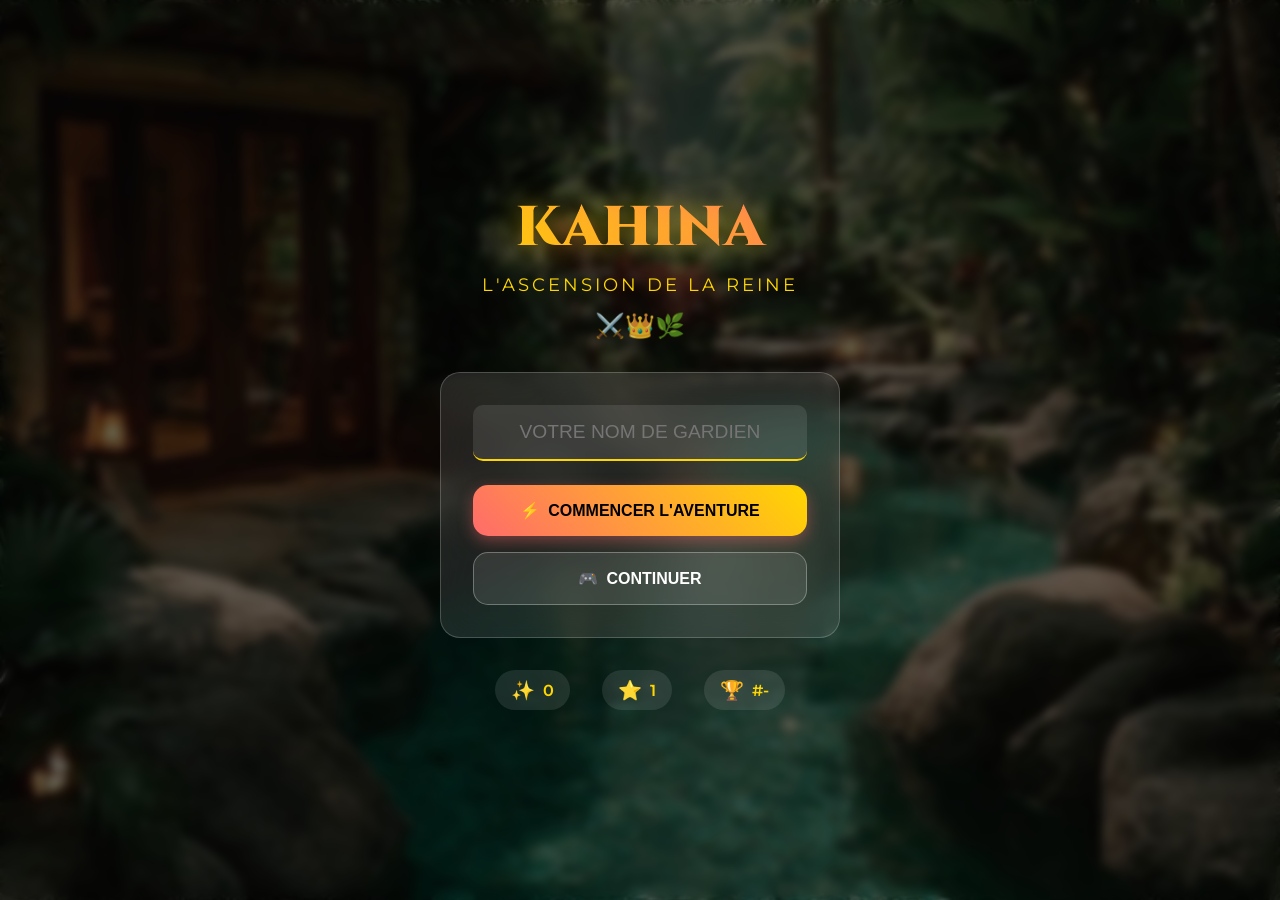
==== index.html @ 39fa59a9 "Update index.html" ====
<!DOCTYPE html>
<html lang="fr">
<head>
    <meta charset="UTF-8">
    <meta name="viewport" content="width=device-width, initial-scale=1.0, maximum-scale=1.0, user-scalable=no">
    <title>KAHINA: SAUVEZ LA REINE</title>
    <link href="https://fonts.googleapis.com/css2?family=Cinzel:wght@400;700;900&family=Montserrat:wght@300;500;700&display=swap" rel="stylesheet">
    <link rel="stylesheet" href="style.css">
    <script src="https://cdn.jsdelivr.net/npm/@supabase/supabase-js@2"></script>
</head>
<body>

    <!-- EFFETS VISUELS DYNAMIQUES -->
    <div class="leaves-container" id="leaves-container"></div>
    <div class="combat-effects" id="combat-effects"></div>
    <div class="screen-transition" id="screen-transition"></div>

    <!-- ÉCRAN D'ACCUEIL -->
    <section id="auth-screen" class="screen active">
        <div class="background-overlay"></div>
        <div class="content-center">
            <div class="logo-container">
                <h1 class="main-title">KAHINA</h1>
                <p class="subtitle">L'ASCENSION DE LA REINE</p>
                <div class="title-ornament">⚔️👑🌿</div>
            </div>
            
            <div class="auth-card glass-panel">
                <div class="input-container">
                    <input type="text" id="player-name-input" placeholder="VOTRE NOM DE GARDIEN" maxlength="12">
                    <div class="input-underline"></div>
                </div>
                
                <div class="button-group">
                    <button id="start-btn" class="action-btn primary pulse">
                        <span class="btn-icon">⚡</span>
                        COMMENCER L'AVENTURE
                    </button>
                    <button id="continue-btn" class="action-btn secondary">
                        <span class="btn-icon">🎮</span>
                        CONTINUER
                    </button>
                </div>
            </div>

            <div class="quick-stats">
                <div class="stat-item">
                    <span class="stat-icon">✨</span>
                    <span class="stat-value" id="quick-essence">0</span>
                </div>
                <div class="stat-item">
                    <span class="stat-icon">⭐</span>
                    <span class="stat-value" id="quick-level">1</span>
                </div>
                <div class="stat-item">
                    <span class="stat-icon">🏆</span>
                    <span class="stat-value" id="quick-rank">#-</span>
                </div>
            </div>
        </div>
    </section>

    <!-- ÉCRAN DE LA CARTE MONDE -->
    <section id="world-map" class="screen">
        <div class="screen-header">
            <button class="nav-btn back-btn" data-target="auth-screen">
                <span class="btn-icon">←</span>
            </button>
            <h2 class="screen-title">ROYAUME DE KAHINA</h2>
            <button class="nav-btn menu-btn" id="menu-toggle">
                <span class="btn-icon">☰</span>
            </button>
        </div>

        <div class="map-container">
            <div class="zone active-zone" data-zone="vallee" style="top: 65%; left: 25%;">
                <div class="zone-marker pulse"></div>
                <div class="zone-info">
                    <h3>Vallée des Larmes</h3>
                    <p>Niveau 1-5</p>
                </div>
            </div>
            
            <div class="zone locked-zone" data-zone="foret" style="top: 45%; left: 65%;">
                <div class="zone-marker"></div>
                <div class="zone-info">
                    <h3>Forêt Hurlante</h3>
                    <p>Niveau 5+</p>
                </div>
            </div>
            
            <div class="zone locked-zone" data-zone="montagnes" style="top: 25%; left: 45%;">
                <div class="zone-marker"></div>
                <div class="zone-info">
                    <h3>Montagnes Maudites</h3>
                    <p>Niveau 10+</p>
                </div>
            </div>

            <div class="player-avatar">
                <img src="./images/princess.avif" alt="Kahina">
                <div class="avatar-glow"></div>
            </div>
        </div>

        <div class="action-bar">
            <button class="action-btn large" id="explore-btn">
                <span class="btn-icon">🗺️</span>
                EXPLORER LA ZONE
            </button>
        </div>
    </section>

    <!-- ÉCRAN DE SÉLECTION D'ENNEMIS -->
    <section id="enemy-select" class="screen">
        <div class="screen-header">
            <button class="nav-btn back-btn" data-target="world-map">
                <span class="btn-icon">←</span>
            </button>
            <h2 class="screen-title" id="zone-name">VALLÉE DES LARMES</h2>
            <div class="header-stats">
                <span class="hp-display">❤️ <span id="current-hp">100</span></span>
                <span class="mana-display">🔮 <span id="current-mana">50</span></span>
            </div>
        </div>

        <div class="enemy-grid" id="enemy-grid">
            <!-- Les ennemis seront chargés dynamiquement -->
        </div>
    </section>

    <!-- ÉCRAN DE COMBAT AMÉLIORÉ -->
    <section id="combat-screen" class="screen">
        <div class="combat-background"></div>
        
        <!-- Zone de combat principale -->
        <div class="combat-arena">
            <!-- Ennemi en haut -->
            <div class="combatant enemy-combatant">
                <div class="character-model">
                    <img id="enemy-img" src="" alt="Ennemi" class="character-img enemy-char">
                    <div class="health-bar">
                        <div class="health-fill enemy-health" id="enemy-health" style="width: 100%"></div>
                        <div class="health-text">❤️ <span id="enemy-hp">100</span>/<span id="enemy-max-hp">100</span></div>
                    </div>
                    <div class="enemy-name" id="enemy-name">Ennemi</div>
                    <div class="enemy-level" id="enemy-level">Niv. 1</div>
                </div>
            </div>

            <!-- Joueur en bas -->
            <div class="combatant player-combatant">
                <div class="character-model">
                    <img src="./images/princess.avif" alt="Kahina" class="character-img player-char">
                    <div class="health-bar">
                        <div class="health-fill" id="player-health" style="width: 100%"></div>
                        <div class="health-text">❤️ <span id="player-hp">100</span>/<span id="player-max-hp">100</span></div>
                    </div>
                    <div class="mana-bar">
                        <div class="mana-fill" id="player-mana" style="width: 100%"></div>
                        <div class="mana-text">🔮 <span id="player-mp">50</span>/<span id="player-max-mp">50</span></div>
                    </div>
                    <div class="player-name" id="combat-player-name">Kahina</div>
                </div>
            </div>

            <!-- Zone d'effets -->
            <div class="projectile-container" id="projectile-container"></div>
            <div class="effect-overlay" id="effect-overlay"></div>
        </div>

        <!-- Interface de combat en bas -->
        <div class="combat-interface">
            <div class="combat-log-container">
                <div class="combat-log" id="combat-log">
                    <div class="log-entry">Le combat commence!</div>
                </div>
            </div>

            <div class="skills-grid">
                <button class="skill-btn attack-skill" data-skill="attack">
                    <span class="skill-icon">⚔️</span>
                    <span class="skill-name">Frappe</span>
                    <span class="skill-cost">0 mana</span>
                </button>
                
                <button class="skill-btn magic-skill" data-skill="fireball">
                    <span class="skill-icon">🔥</span>
                    <span class="skill-name">Feu</span>
                    <span class="skill-cost">15 mana</span>
                </button>
                
                <button class="skill-btn heal-skill" data-skill="heal">
                    <span class="skill-icon">💚</span>
                    <span class="skill-name">Soin</span>
                    <span class="skill-cost">20 mana</span>
                </button>
                
                <button class="skill-btn special-skill" data-skill="lightning">
                    <span class="skill-icon">⚡</span>
                    <span class="skill-name">Foudre</span>
                    <span class="skill-cost">30 mana</span>
                </button>
            </div>

            <div class="combat-actions">
                <button class="action-btn secondary" id="flee-btn">
                    <span class="btn-icon">🏃</span>
                    FUIR
                </button>
                <button class="action-btn secondary" id="inventory-btn">
                    <span class="btn-icon">🎒</span>
                    ITEMS
                </button>
            </div>
        </div>
    </section>

    <!-- MENU LATÉRAL AMÉLIORÉ -->
    <div class="side-menu" id="side-menu">
        <div class="menu-header">
            <h3>MENU DU ROYAUME</h3>
            <button class="close-menu" id="close-menu">×</button>
        </div>
        
        <div class="menu-content">
            <div class="player-profile">
                <img src="./images/princess.avif" alt="Kahina" class="profile-img">
                <div class="profile-info">
                    <h4 id="menu-player-name">GARDIENNE</h4>
                    <div class="profile-stats">
                        <div class="stat-line">
                            <span>Niveau</span>
                            <span id="menu-level">1</span>
                        </div>
                        <div class="stat-line">
                            <span>Expérience</span>
                            <span id="menu-xp">0/100</span>
                        </div>
                        <div class="stat-line">
                            <span>Essence</span>
                            <span id="menu-essence">0</span>
                        </div>
                    </div>
                </div>
            </div>

            <nav class="menu-nav">
                <button class="menu-item" data-section="inventory">
                    <span class="menu-icon">🎒</span>
                    Inventaire
                    <span class="menu-badge" id="inventory-count">0</span>
                </button>
                <button class="menu-item" data-section="skills">
                    <span class="menu-icon">⚡</span>
                    Compétences
                    <span class="menu-badge" id="skills-count">4</span>
                </button>
                <button class="menu-item" data-section="quests">
                    <span class="menu-icon">📜</span>
                    Quêtes
                    <span class="menu-badge" id="quests-count">0</span>
                </button>
                <button class="menu-item" data-section="leaderboard">
                    <span class="menu-icon">🏆</span>
                    Classement
                </button>
                <button class="menu-item" data-section="settings">
                    <span class="menu-icon">⚙️</span>
                    Paramètres
                </button>
            </nav>

            <!-- Sections du menu -->
            <div class="menu-sections">
                <!-- Inventaire -->
                <div class="menu-section" id="inventory-section">
                    <h4>Votre Inventaire</h4>
                    <div class="inventory-items" id="inventory-items">
                        <div class="empty-state">Aucun objet</div>
                    </div>
                </div>

                <!-- Compétences -->
                <div class="menu-section" id="skills-section">
                    <h4>Compétences Maîtrisées</h4>
                    <div class="skills-list" id="skills-list">
                        <div class="skill-item">
                            <span class="skill-icon">⚔️</span>
                            <div class="skill-details">
                                <strong>Frappe Spirituelle</strong>
                                <small>Dégâts de base - 0 mana</small>
                            </div>
                        </div>
                        <div class="skill-item">
                            <span class="skill-icon">🔥</span>
                            <div class="skill-details">
                                <strong>Boule de Feu</strong>
                                <small>Dégâts magiques - 15 mana</small>
                            </div>
                        </div>
                    </div>
                </div>

                <!-- Quêtes -->
                <div class="menu-section" id="quests-section">
                    <h4>Quêtes Actives</h4>
                    <div class="quests-list" id="quests-list">
                        <div class="empty-state">Aucune quête active</div>
                    </div>
                </div>

                <!-- Classement -->
                <div class="menu-section" id="leaderboard-section">
                    <h4>Classement des Gardiens</h4>
                    <div class="leaderboard" id="leaderboard">
                        <div class="loading">Chargement...</div>
                    </div>
                </div>

                <!-- Paramètres -->
                <div class="menu-section" id="settings-section">
                    <h4>Paramètres</h4>
                    <div class="settings-list">
                        <div class="setting-item">
                            <span>Effets sonores</span>
                            <label class="switch">
                                <input type="checkbox" id="sound-toggle" checked>
                                <span class="slider"></span>
                            </label>
                        </div>
                        <div class="setting-item">
                            <span>Musique</span>
                            <label class="switch">
                                <input type="checkbox" id="music-toggle" checked>
                                <span class="slider"></span>
                            </label>
                        </div>
                        <div class="setting-item">
                            <span>Vibrations</span>
                            <label class="switch">
                                <input type="checkbox" id="vibration-toggle" checked>
                                <span class="slider"></span>
                            </label>
                        </div>
                    </div>
                </div>
            </div>
        </div>
    </div>

    <!-- OVERLAY DE MENU -->
    <div class="menu-overlay" id="menu-overlay"></div>

    <!-- AUDIO ELEMENTS -->
    <audio id="sword-sound" src="https://assets.mixkit.co/sfx/preview/mixkit-sword-slash-1491.mp3"></audio>
    <audio id="magic-sound" src="https://assets.mixkit.co/sfx/preview/mixkit-magic-spell-689.mp3"></audio>
    <audio id="heal-sound" src="https://assets.mixkit.co/sfx/preview/mixkit-achievement-bell-600.mp3"></audio>
    <audio id="lightning-sound" src="https://assets.mixkit.co/sfx/preview/mixkit-thunder-rumble-2391.mp3"></audio>
    <audio id="hit-sound" src="https://assets.mixkit.co/sfx/preview/mixkit-boxing-punch-2051.mp3"></audio>
    <audio id="victory-sound" src="https://assets.mixkit.co/sfx/preview/mixkit-video-game-treasure-2066.mp3"></audio>
    <audio id="defeat-sound" src="https://assets.mixkit.co/sfx/preview/mixkit-sad-game-over-trombone-471.mp3"></audio>
    <audio id="background-music" loop src="https://assets.mixkit.co/music/preview/mixkit-fantasy-game-background-219.mp3"></audio>

    <script src="script.js"></script>
</body>
</html>
---- style.css ----
/* ===== RESET ET BASE ===== */
* {
    margin: 0;
    padding: 0;
    box-sizing: border-box;
    -webkit-tap-highlight-color: transparent;
    -webkit-user-select: none;
    user-select: none;
}

html, body {
    width: 100%;
    height: 100%;
    overflow: hidden;
    font-family: 'Montserrat', sans-serif;
    background: #000;
    color: #fff;
}

/* ===== STRUCTURE PRINCIPALE ===== */
.screen {
    position: fixed;
    top: 0;
    left: 0;
    width: 100%;
    height: 100%;
    display: none;
    flex-direction: column;
    background: linear-gradient(135deg, #1a2f3f 0%, #0c1a25 100%);
    z-index: 10;
}

.screen.active {
    display: flex;
}

/* ===== EFFETS VISUELS ===== */
.leaves-container {
    position: fixed;
    top: 0;
    left: 0;
    width: 100%;
    height: 100%;
    pointer-events: none;
    z-index: 5;
}

.leaf {
    position: absolute;
    width: 20px;
    height: 20px;
    background: rgba(255, 255, 255, 0.1);
    border-radius: 50% 0 50% 0;
    animation: leafFall linear infinite;
    opacity: 0.7;
}

@keyframes leafFall {
    0% {
        transform: translateY(-100px) rotate(0deg);
        opacity: 0;
    }
    10% {
        opacity: 1;
    }
    90% {
        opacity: 0.7;
    }
    100% {
        transform: translateY(100vh) rotate(360deg);
        opacity: 0;
    }
}

.combat-effects {
    position: fixed;
    top: 0;
    left: 0;
    width: 100%;
    height: 100%;
    pointer-events: none;
    z-index: 20;
}

.screen-transition {
    position: fixed;
    top: 0;
    left: 0;
    width: 100%;
    height: 100%;
    background: #000;
    opacity: 0;
    pointer-events: none;
    z-index: 100;
    transition: opacity 0.3s ease;
}

/* ===== ÉCRAN D'ACCUEIL ===== */
#auth-screen {
    background: url('./images/bg-auth.jpg') center/cover no-repeat;
    justify-content: center;
    align-items: center;
}

.background-overlay {
    position: absolute;
    top: 0;
    left: 0;
    width: 100%;
    height: 100%;
    background: rgba(0, 0, 0, 0.6);
    backdrop-filter: blur(5px);
}

.content-center {
    position: relative;
    z-index: 2;
    text-align: center;
    width: 90%;
    max-width: 400px;
}

.logo-container {
    margin-bottom: 2rem;
}

.main-title {
    font-family: 'Cinzel', serif;
    font-size: 3.5rem;
    font-weight: 900;
    background: linear-gradient(45deg, #ffd700, #ff6b6b);
    -webkit-background-clip: text;
    -webkit-text-fill-color: transparent;
    text-shadow: 0 0 30px rgba(255, 215, 0, 0.5);
    margin-bottom: 0.5rem;
}

.subtitle {
    font-size: 1.1rem;
    color: #ffd700;
    letter-spacing: 3px;
    margin-bottom: 1rem;
}

.title-ornament {
    font-size: 1.5rem;
    opacity: 0.8;
}

.glass-panel {
    background: rgba(255, 255, 255, 0.1);
    backdrop-filter: blur(20px);
    border: 1px solid rgba(255, 255, 255, 0.2);
    border-radius: 20px;
    padding: 2rem;
    margin: 1rem 0;
}

.input-container {
    position: relative;
    margin-bottom: 1.5rem;
}

#player-name-input {
    width: 100%;
    background: rgba(255, 255, 255, 0.1);
    border: none;
    border-bottom: 2px solid #ffd700;
    padding: 1rem;
    color: white;
    font-size: 1.2rem;
    text-align: center;
    border-radius: 10px;
}

.input-underline {
    position: absolute;
    bottom: 0;
    left: 50%;
    width: 0;
    height: 2px;
    background: #ff6b6b;
    transition: all 0.3s ease;
    transform: translateX(-50%);
}

#player-name-input:focus + .input-underline {
    width: 100%;
}

.button-group {
    display: flex;
    flex-direction: column;
    gap: 1rem;
}

.action-btn {
    display: flex;
    align-items: center;
    justify-content: center;
    gap: 0.5rem;
    padding: 1rem 1.5rem;
    border: none;
    border-radius: 15px;
    font-size: 1rem;
    font-weight: 600;
    cursor: pointer;
    transition: all 0.3s ease;
    text-decoration: none;
    min-height: 50px;
}

.action-btn.primary {
    background: linear-gradient(45deg, #ff6b6b, #ffd700);
    color: #000;
    box-shadow: 0 5px 15px rgba(255, 107, 107, 0.4);
}

.action-btn.secondary {
    background: rgba(255, 255, 255, 0.1);
    color: white;
    border: 1px solid rgba(255, 255, 255, 0.3);
}

.action-btn:hover {
    transform: translateY(-2px);
    box-shadow: 0 8px 20px rgba(255, 107, 107, 0.6);
}

.action-btn.small {
    padding: 0.7rem 1rem;
    font-size: 0.9rem;
}

.action-btn.large {
    padding: 1.2rem 2rem;
    font-size: 1.1rem;
}

.pulse {
    animation: pulse 2s infinite;
}

@keyframes pulse {
    0% { transform: scale(1); }
    50% { transform: scale(1.05); }
    100% { transform: scale(1); }
}

.quick-stats {
    display: flex;
    justify-content: center;
    gap: 2rem;
    margin-top: 2rem;
}

.stat-item {
    display: flex;
    align-items: center;
    gap: 0.5rem;
    background: rgba(255, 255, 255, 0.1);
    padding: 0.5rem 1rem;
    border-radius: 20px;
}

.stat-icon {
    font-size: 1.2rem;
}

.stat-value {
    font-weight: 600;
    color: #ffd700;
}

/* ===== ÉCRAN CARTE MONDE ===== */
#world-map {
    background: url('./images/bg-map.jpg') center/cover no-repeat;
}

.screen-header {
    display: flex;
    justify-content: space-between;
    align-items: center;
    padding: 1rem;
    background: rgba(0, 0, 0, 0.7);
    backdrop-filter: blur(10px);
    border-bottom: 1px solid rgba(255, 255, 255, 0.1);
}

.screen-title {
    font-family: 'Cinzel', serif;
    font-size: 1.3rem;
    color: #ffd700;
    text-align: center;
    flex: 1;
}

.nav-btn {
    display: flex;
    align-items: center;
    gap: 0.5rem;
    background: rgba(255, 255, 255, 0.1);
    border: none;
    color: white;
    padding: 0.7rem 1rem;
    border-radius: 10px;
    cursor: pointer;
    font-size: 0.9rem;
}

.map-container {
    flex: 1;
    position: relative;
    overflow: hidden;
}

.zone {
    position: absolute;
    transform: translate(-50%, -50%);
    cursor: pointer;
    transition: all 0.3s ease;
}

.zone-marker {
    width: 60px;
    height: 60px;
    background: radial-gradient(circle, #ffd700, #ff6b6b);
    border-radius: 50%;
    border: 3px solid white;
    box-shadow: 0 0 20px #ffd700;
    animation: zonePulse 2s infinite;
}

@keyframes zonePulse {
    0%, 100% { transform: scale(1); }
    50% { transform: scale(1.1); }
}

.locked-zone .zone-marker {
    background: radial-gradient(circle, #666, #333);
    box-shadow: 0 0 10px #666;
    animation: none;
}

.zone-info {
    position: absolute;
    top: 100%;
    left: 50%;
    transform: translateX(-50%);
    background: rgba(0, 0, 0, 0.8);
    padding: 0.5rem 1rem;
    border-radius: 10px;
    white-space: nowrap;
    margin-top: 0.5rem;
    opacity: 0;
    transition: opacity 0.3s ease;
}

.zone:hover .zone-info {
    opacity: 1;
}

.player-avatar {
    position: absolute;
    top: 70%;
    left: 30%;
    transform: translate(-50%, -50%);
    width: 80px;
    height: 80px;
}

.player-avatar img {
    width: 100%;
    height: 100%;
    border-radius: 50%;
    border: 3px solid #ffd700;
    box-shadow: 0 0 20px #ffd700;
}

.avatar-glow {
    position: absolute;
    top: 0;
    left: 0;
    width: 100%;
    height: 100%;
    border-radius: 50%;
    background: radial-gradient(circle, transparent 30%, #ffd700 70%);
    opacity: 0.3;
    animation: glowPulse 2s infinite;
}

@keyframes glowPulse {
    0%, 100% { opacity: 0.3; transform: scale(1); }
    50% { opacity: 0.6; transform: scale(1.2); }
}

.action-bar {
    padding: 1rem;
    background: rgba(0, 0, 0, 0.7);
    border-top: 1px solid rgba(255, 255, 255, 0.1);
}

/* ===== SÉLECTION ENNEMIS ===== */
#enemy-select {
    background: url('./images/bg-select.jpg') center/cover no-repeat;
}

.enemy-grid {
    flex: 1;
    padding: 1rem;
    display: grid;
    grid-template-columns: 1fr;
    gap: 1rem;
    overflow-y: auto;
}

.enemy-card {
    background: rgba(255, 255, 255, 0.1);
    border-radius: 15px;
    overflow: hidden;
    position: relative;
    transition: all 0.3s ease;
    border: 2px solid transparent;
}

.enemy-card:hover {
    transform: translateY(-5px);
    border-color: #ffd700;
    box-shadow: 0 10px 25px rgba(255, 215, 0, 0.3);
}

.enemy-image {
    position: relative;
    height: 200px;
    overflow: hidden;
}

.enemy-image img {
    width: 100%;
    height: 100%;
    object-fit: cover;
}

.enemy-level {
    position: absolute;
    top: 10px;
    right: 10px;
    background: #ff6b6b;
    color: white;
    padding: 0.3rem 0.7rem;
    border-radius: 15px;
    font-size: 0.8rem;
    font-weight: 600;
}

.enemy-info {
    padding: 1rem;
}

.enemy-info h3 {
    font-family: 'Cinzel', serif;
    margin-bottom: 0.5rem;
    color: #ffd700;
}

.enemy-stats {
    display: flex;
    gap: 1rem;
    font-size: 0.9rem;
}

.enemy-stats .stat {
    background: rgba(255, 255, 255, 0.1);
    padding: 0.3rem 0.7rem;
    border-radius: 10px;
}

.select-overlay {
    position: absolute;
    top: 0;
    left: 0;
    width: 100%;
    height: 100%;
    background: rgba(0, 0, 0, 0.8);
    display: flex;
    align-items: center;
    justify-content: center;
    opacity: 0;
    transition: opacity 0.3s ease;
}

.enemy-card:hover .select-overlay {
    opacity: 1;
}

/* ===== ÉCRAN DE COMBAT ===== */
#combat-screen {
    background: linear-gradient(135deg, #2c3e50 0%, #34495e 100%);
}

.combat-background {
    position: absolute;
    top: 0;
    left: 0;
    width: 100%;
    height: 100%;
    background: url('./images/bg-combat.jpg') center/cover no-repeat;
    opacity: 0.3;
}

.combatant {
    position: absolute;
    bottom: 20%;
    width: 40%;
    display: flex;
    flex-direction: column;
    align-items: center;
}

.player-combatant {
    left: 10%;
}

.enemy-combatant {
    right: 10%;
}

.character-model {
    position: relative;
    text-align: center;
}

.character-img {
    width: 120px;
    height: 120px;
    border-radius: 50%;
    border: 3px solid;
    object-fit: cover;
    box-shadow: 0 0 30px currentColor;
}

.player-combatant .character-img {
    border-color: #4ecdc4;
    box-shadow: 0 0 30px #4ecdc4;
}

.enemy-combatant .character-img {
    border-color: #ff6b6b;
    box-shadow: 0 0 30px #ff6b6b;
}

.health-bar, .mana-bar {
    width: 120px;
    height: 8px;
    background: rgba(0, 0, 0, 0.5);
    border-radius: 4px;
    margin-top: 0.5rem;
    overflow: hidden;
    position: relative;
}

.health-fill, .mana-fill {
    height: 100%;
    transition: width 0.5s ease;
}

.health-fill {
    background: linear-gradient(90deg, #4ecdc4, #44a08d);
}

.enemy-health {
    background: linear-gradient(90deg, #ff6b6b, #ff8e8e);
}

.mana-fill {
    background: linear-gradient(90deg, #6c5ce7, #a29bfe);
}

.health-text, .mana-text {
    font-size: 0.8rem;
    margin-top: 0.2rem;
}

.enemy-name {
    margin-top: 0.5rem;
    font-weight: 600;
    color: #ffd700;
}

.combat-arena {
    position: absolute;
    top: 0;
    left: 0;
    width: 100%;
    height: 70%;
    pointer-events: none;
}

.projectile-container, .effect-overlay {
    position: absolute;
    top: 0;
    left: 0;
    width: 100%;
    height: 100%;
}

.combat-interface {
    position: absolute;
    bottom: 0;
    left: 0;
    width: 100%;
    background: rgba(0, 0, 0, 0.8);
    backdrop-filter: blur(10px);
    border-top: 1px solid rgba(255, 255, 255, 0.2);
    padding: 1rem;
}

.combat-log {
    height: 80px;
    overflow-y: auto;
    margin-bottom: 1rem;
    background: rgba(255, 255, 255, 0.1);
    border-radius: 10px;
    padding: 0.7rem;
}

.log-entry {
    font-size: 0.9rem;
    margin-bottom: 0.3rem;
    padding: 0.3rem 0;
    border-bottom: 1px solid rgba(255, 255, 255, 0.1);
}

.skills-grid {
    display: grid;
    grid-template-columns: repeat(2, 1fr);
    gap: 0.7rem;
    margin-bottom: 1rem;
}

.skill-btn {
    display: flex;
    flex-direction: column;
    align-items: center;
    padding: 0.8rem;
    border: none;
    border-radius: 10px;
    background: rgba(255, 255, 255, 0.1);
    color: white;
    cursor: pointer;
    transition: all 0.3s ease;
    min-height: 70px;
}

.skill-btn:hover {
    transform: translateY(-2px);
    box-shadow: 0 5px 15px rgba(0, 0, 0, 0.3);
}

.attack-skill:hover {
    background: linear-gradient(135deg, #ff6b6b, #ff8e8e);
}

.magic-skill:hover {
    background: linear-gradient(135deg, #6c5ce7, #a29bfe);
}

.heal-skill:hover {
    background: linear-gradient(135deg, #00b894, #55efc4);
}

.special-skill:hover {
    background: linear-gradient(135deg, #fdcb6e, #ffeaa7);
}

.skill-icon {
    font-size: 1.5rem;
    margin-bottom: 0.3rem;
}

.skill-name {
    font-size: 0.8rem;
    font-weight: 600;
    margin-bottom: 0.2rem;
}

.skill-cost {
    font-size: 0.7rem;
    opacity: 0.7;
}

.combat-actions {
    display: flex;
    gap: 1rem;
}

/* ===== MENU LATÉRAL ===== */
.side-menu {
    position: fixed;
    top: 0;
    right: -300px;
    width: 280px;
    height: 100%;
    background: rgba(0, 0, 0, 0.95);
    backdrop-filter: blur(20px);
    border-left: 1px solid rgba(255, 255, 255, 0.1);
    z-index: 1000;
    transition: right 0.3s ease;
}

.side-menu.active {
    right: 0;
}

.menu-overlay {
    position: fixed;
    top: 0;
    left: 0;
    width: 100%;
    height: 100%;
    background: rgba(0, 0, 0, 0.5);
    z-index: 999;
    opacity: 0;
    pointer-events: none;
    transition: opacity 0.3s ease;
}

.menu-overlay.active {
    opacity: 1;
    pointer-events: all;
}

.menu-header {
    display: flex;
    justify-content: space-between;
    align-items: center;
    padding: 1.5rem;
    border-bottom: 1px solid rgba(255, 255, 255, 0.1);
}

.menu-header h3 {
    color: #ffd700;
    font-family: 'Cinzel', serif;
}

.close-menu {
    background: none;
    border: none;
    color: white;
    font-size: 1.5rem;
    cursor: pointer;
    padding: 0;
    width: 30px;
    height: 30px;
    display: flex;
    align-items: center;
    justify-content: center;
}

.menu-content {
    padding: 1rem;
}

.player-profile {
    display: flex;
    align-items: center;
    gap: 1rem;
    margin-bottom: 2rem;
    padding: 1rem;
    background: rgba(255, 255, 255, 0.1);
    border-radius: 15px;
}

.profile-img {
    width: 60px;
    height: 60px;
    border-radius: 50%;
    border: 2px solid #ffd700;
}

.profile-info h4 {
    color: #ffd700;
    margin-bottom: 0.5rem;
}

.profile-stats {
    display: flex;
    gap: 1rem;
    font-size: 0.9rem;
}

.menu-nav {
    display: flex;
    flex-direction: column;
    gap: 0.5rem;
}

.menu-item {
    display: flex;
    align-items: center;
    gap: 1rem;
    padding: 1rem;
    background: rgba(255, 255, 255, 0.05);
    border: none;
    color: white;
    border-radius: 10px;
    cursor: pointer;
    transition: all 0.3s ease;
}

.menu-item:hover {
    background: rgba(255, 255, 255, 0.1);
    transform: translateX(5px);
}

.menu-icon {
    font-size: 1.2rem;
}

/* ===== ANIMATIONS DE COMBAT ===== */
@keyframes projectile {
    0% {
        transform: translateX(0) translateY(0);
        opacity: 1;
    }
    100% {
        transform: translateX(var(--targetX)) translateY(var(--targetY));
        opacity: 0;
    }
}

@keyframes shake {
    0%, 100% { transform: translateX(0); }
    25% { transform: translateX(-10px); }
    75% { transform: translateX(10px); }
}

@keyframes flash {
    0%, 100% { opacity: 1; }
    50% { opacity: 0.3; }
}

@keyframes explode {
    0% {
        transform: scale(0);
        opacity: 1;
    }
    100% {
        transform: scale(3);
        opacity: 0;
    }
}

/* ===== RESPONSIVE MOBILE ===== */
@media (max-width: 768px) {
    .main-title {
        font-size: 2.5rem;
    }
    
    .subtitle {
        font-size: 0.9rem;
    }
    
    .action-btn {
        padding: 0.8rem 1.2rem;
        font-size: 0.9rem;
    }
    
    .character-img {
        width: 80px;
        height: 80px;
    }
    
    .skills-grid {
        grid-template-columns: 1fr 1fr;
    }
    
    .combat-actions {
        flex-direction: column;
    }
}

@media (max-width: 480px) {
    .main-title {
        font-size: 2rem;
    }
    
    .content-center {
        width: 95%;
    }
    
    .enemy-grid {
        grid-template-columns: 1fr;
    }
    
    .zone-marker {
        width: 40px;
        height: 40px;
    }
    
    .player-avatar {
        width: 60px;
        height: 60px;
    }
}

/* Scrollbar personnalisée */
::-webkit-scrollbar {
    width: 5px;
}

::-webkit-scrollbar-track {
    background: rgba(255, 255, 255, 0.1);
    border-radius: 10px;
}

::-webkit-scrollbar-thumb {
    background: #ffd700;
    border-radius: 10px;
}

::-webkit-scrollbar-thumb:hover {
    background: #ff6b6b;
}
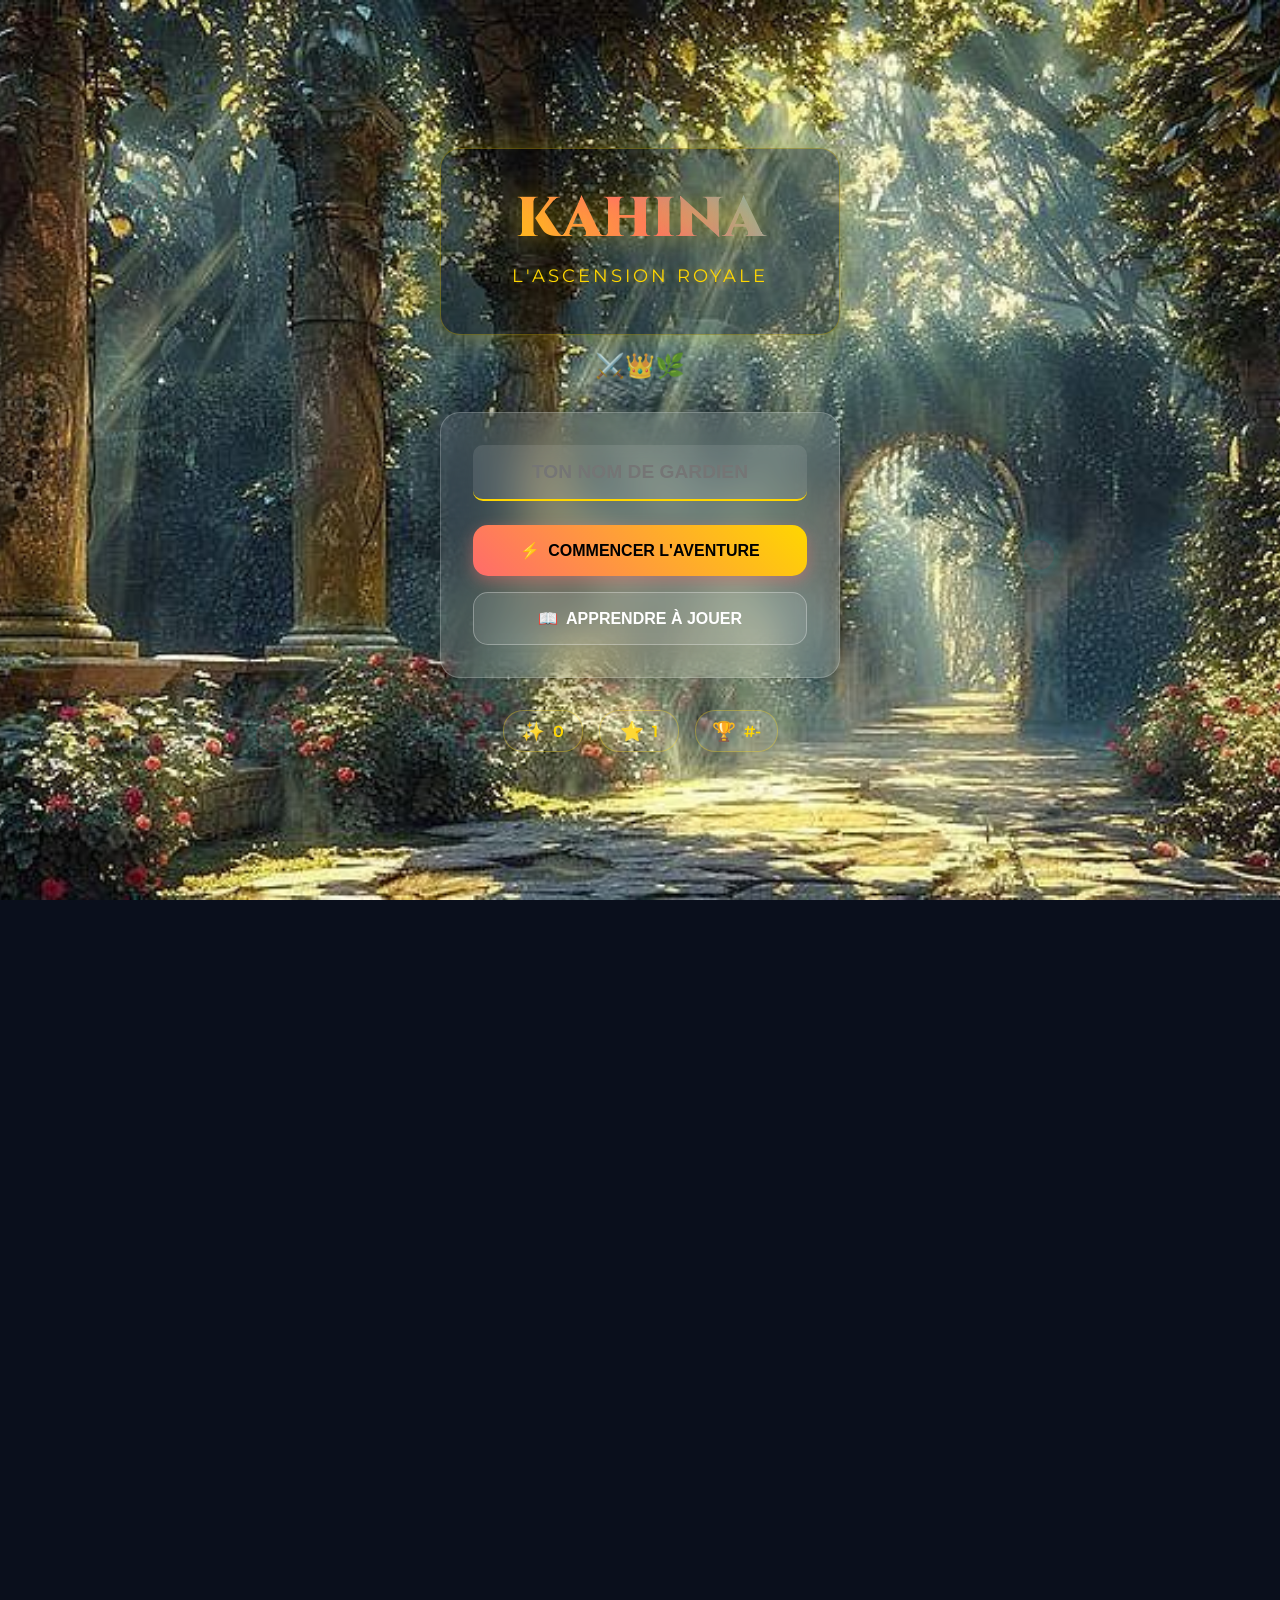
==== commit 8b1083fe: "Update index.html" ====
--- a/index.html
+++ b/index.html
@@ -3,7 +3,7 @@
 <head>
     <meta charset="UTF-8">
     <meta name="viewport" content="width=device-width, initial-scale=1.0, maximum-scale=1.0, user-scalable=no">
-    <title>KAHINA: SAUVEZ LA REINE</title>
+    <title>KAHINA: L'ASCENSION ROYALE</title>
     <link href="https://fonts.googleapis.com/css2?family=Cinzel:wght@400;700;900&family=Montserrat:wght@300;500;700&display=swap" rel="stylesheet">
     <link rel="stylesheet" href="style.css">
     <script src="https://cdn.jsdelivr.net/npm/@supabase/supabase-js@2"></script>
@@ -12,22 +12,120 @@
 
     <!-- EFFETS VISUELS DYNAMIQUES -->
     <div class="leaves-container" id="leaves-container"></div>
+    <div class="birds-container" id="birds-container"></div>
+    <div class="rain-container" id="rain-container"></div>
     <div class="combat-effects" id="combat-effects"></div>
     <div class="screen-transition" id="screen-transition"></div>
 
+    <!-- POPUP DE VICTOIRE -->
+    <div class="victory-popup" id="victory-popup">
+        <div class="popup-content">
+            <div class="victory-icon">🏆</div>
+            <h2>VICTOIRE ÉCLATANTE!</h2>
+            <div class="rewards">
+                <div class="reward-item">
+                    <span class="reward-icon">⭐</span>
+                    <span class="reward-text">+100 XP</span>
+                </div>
+                <div class="reward-item">
+                    <span class="reward-icon">✨</span>
+                    <span class="reward-text">+50 Essence</span>
+                </div>
+                <div class="reward-item">
+                    <span class="reward-icon">💰</span>
+                    <span class="reward-text">+25 Or</span>
+                </div>
+            </div>
+            <p>Vous avez vaincu le Gobelin Corrompu!</p>
+            <button class="action-btn primary large" id="continue-btn-popup">
+                <span class="btn-icon">🎯</span>
+                CONTINUER L'AVENTURE
+            </button>
+        </div>
+    </div>
+
+    <!-- TUTORIEL -->
+    <div class="tutorial-overlay" id="tutorial-overlay">
+        <div class="tutorial-content">
+            <div class="tutorial-header">
+                <h2>🌿 BIENVENUE DANS KAHINA 🌿</h2>
+                <p>Deviens le Gardien de la Reine Kahina</p>
+            </div>
+            
+            <div class="tutorial-steps">
+                <div class="tutorial-step active">
+                    <div class="step-icon">⚔️</div>
+                    <h3>COMBAT STRATÉGIQUE</h3>
+                    <p>Utilise 4 compétences pour vaincre tes ennemis</p>
+                    <ul>
+                        <li>⚔️ <strong>Frappe</strong> : Attaque basique (0 mana)</li>
+                        <li>🔥 <strong>Feu</strong> : Dégâts magiques (15 mana)</li>
+                        <li>💚 <strong>Soin</strong> : Régénération (20 mana)</li>
+                        <li>⚡ <strong>Foudre</strong> : Attaque puissante (30 mana)</li>
+                    </ul>
+                </div>
+                
+                <div class="tutorial-step">
+                    <div class="step-icon">🗺️</div>
+                    <h3>EXPLORATION</h3>
+                    <p>Parcours les royaumes et libère les terres</p>
+                    <ul>
+                        <li>🎯 <strong>Vallée des Larmes</strong> : Niveau 1-5</li>
+                        <li>🌳 <strong>Forêt Hurlante</strong> : Niveau 5+</li>
+                        <li>🏔️ <strong>Montagnes Maudites</strong> : Niveau 10+</li>
+                    </ul>
+                </div>
+                
+                <div class="tutorial-step">
+                    <div class="step-icon">🎯</div>
+                    <h3>OBJECTIF</h3>
+                    <p>Gagne des récompenses et deviens plus fort</p>
+                    <ul>
+                        <li>⭐ <strong>XP</strong> : Monte en niveau</li>
+                        <li>✨ <strong>Essence</strong> : Améliore tes compétences</li>
+                        <li>💰 <strong>Or</strong> : Achète de l'équipement</li>
+                    </ul>
+                </div>
+            </div>
+            
+            <div class="tutorial-navigation">
+                <button class="action-btn secondary" id="prev-step">
+                    <span class="btn-icon">←</span>
+                    PRÉCÉDENT
+                </button>
+                <button class="action-btn primary" id="next-step">
+                    SUIVANT
+                    <span class="btn-icon">→</span>
+                </button>
+                <button class="action-btn primary" id="start-adventure">
+                    COMMENCER
+                    <span class="btn-icon">⚡</span>
+                </button>
+            </div>
+        </div>
+    </div>
+
     <!-- ÉCRAN D'ACCUEIL -->
     <section id="auth-screen" class="screen active">
-        <div class="background-overlay"></div>
+        <div class="background-overlay royal-bg"></div>
+        <div class="floating-crystals">
+            <div class="crystal"></div>
+            <div class="crystal"></div>
+            <div class="crystal"></div>
+        </div>
+        
         <div class="content-center">
             <div class="logo-container">
-                <h1 class="main-title">KAHINA</h1>
-                <p class="subtitle">L'ASCENSION DE LA REINE</p>
+                <div class="title-glow">
+                    <h1 class="main-title">KAHINA</h1>
+                    <p class="subtitle">L'ASCENSION ROYALE</p>
+                </div>
                 <div class="title-ornament">⚔️👑🌿</div>
             </div>
             
             <div class="auth-card glass-panel">
                 <div class="input-container">
-                    <input type="text" id="player-name-input" placeholder="VOTRE NOM DE GARDIEN" maxlength="12">
+                    <input type="text" id="player-name-input" placeholder="TON NOM DE GARDIEN" maxlength="12">
                     <div class="input-underline"></div>
                 </div>
                 
@@ -36,9 +134,9 @@
                         <span class="btn-icon">⚡</span>
                         COMMENCER L'AVENTURE
                     </button>
-                    <button id="continue-btn" class="action-btn secondary">
-                        <span class="btn-icon">🎮</span>
-                        CONTINUER
+                    <button id="tutorial-btn" class="action-btn secondary">
+                        <span class="btn-icon">📖</span>
+                        APPRENDRE À JOUER
                     </button>
                 </div>
             </div>
@@ -72,41 +170,62 @@
             </button>
         </div>
 
-        <div class="map-container">
-            <div class="zone active-zone" data-zone="vallee" style="top: 65%; left: 25%;">
-                <div class="zone-marker pulse"></div>
+        <div class="map-container" id="map-container">
+            <!-- Effet d'eau au clic -->
+            <div class="water-effect" id="water-effect"></div>
+            
+            <div class="zone active-zone" data-zone="vallee" style="top: 70%; left: 25%;">
+                <div class="zone-marker pulse">
+                    <div class="zone-glow"></div>
+                </div>
                 <div class="zone-info">
-                    <h3>Vallée des Larmes</h3>
-                    <p>Niveau 1-5</p>
+                    <h3>🌿 Vallée des Larmes</h3>
+                    <p>Niveau 1-5 • Ennemis faciles</p>
+                    <div class="zone-progress">
+                        <div class="progress-bar">
+                            <div class="progress-fill" style="width: 30%"></div>
+                        </div>
+                        <span>30% complété</span>
+                    </div>
                 </div>
             </div>
             
             <div class="zone locked-zone" data-zone="foret" style="top: 45%; left: 65%;">
-                <div class="zone-marker"></div>
+                <div class="zone-marker">
+                    <div class="zone-glow"></div>
+                </div>
                 <div class="zone-info">
-                    <h3>Forêt Hurlante</h3>
-                    <p>Niveau 5+</p>
+                    <h3>🌳 Forêt Hurlante</h3>
+                    <p>Niveau 5+ • Débloquer au niveau 5</p>
                 </div>
             </div>
             
             <div class="zone locked-zone" data-zone="montagnes" style="top: 25%; left: 45%;">
-                <div class="zone-marker"></div>
+                <div class="zone-marker">
+                    <div class="zone-glow"></div>
+                </div>
                 <div class="zone-info">
-                    <h3>Montagnes Maudites</h3>
-                    <p>Niveau 10+</p>
+                    <h3>🏔️ Montagnes Maudites</h3>
+                    <p>Niveau 10+ • Débloquer au niveau 10</p>
                 </div>
             </div>
 
             <div class="player-avatar">
                 <img src="./images/princess.avif" alt="Kahina">
                 <div class="avatar-glow"></div>
-            </div>
+                <div class="avatar-level">Niv. <span id="avatar-level">1</span></div>
+            </div>
+
+            <!-- Éléments décoratifs -->
+            <div class="map-decoration tree" style="top: 60%; left: 15%;"></div>
+            <div class="map-decoration rock" style="top: 80%; left: 80%;"></div>
+            <div class="map-decoration ruins" style="top: 30%; left: 20%;"></div>
         </div>
 
         <div class="action-bar">
             <button class="action-btn large" id="explore-btn">
                 <span class="btn-icon">🗺️</span>
-                EXPLORER LA ZONE
+                EXPLORER LA VALLÉE
             </button>
         </div>
     </section>
@@ -117,13 +236,18 @@
             <button class="nav-btn back-btn" data-target="world-map">
                 <span class="btn-icon">←</span>
             </button>
-            <h2 class="screen-title" id="zone-name">VALLÉE DES LARMES</h2>
+            <h2 class="screen-title">🌿 VALLÉE DES LARMES</h2>
             <div class="header-stats">
                 <span class="hp-display">❤️ <span id="current-hp">100</span></span>
                 <span class="mana-display">🔮 <span id="current-mana">50</span></span>
             </div>
         </div>
 
+        <div class="zone-description">
+            <p>Une vallée mystique où les larmes des anciens ont donné naissance à des créatures corrompues. 
+               Purifie ces terres pour restaurer leur beauté originelle.</p>
+        </div>
+
         <div class="enemy-grid" id="enemy-grid">
             <!-- Les ennemis seront chargés dynamiquement -->
         </div>
@@ -131,7 +255,7 @@
 
     <!-- ÉCRAN DE COMBAT AMÉLIORÉ -->
     <section id="combat-screen" class="screen">
-        <div class="combat-background"></div>
+        <div class="combat-background valley-bg"></div>
         
         <!-- Zone de combat principale -->
         <div class="combat-arena">
@@ -139,6 +263,7 @@
             <div class="combatant enemy-combatant">
                 <div class="character-model">
                     <img id="enemy-img" src="" alt="Ennemi" class="character-img enemy-char">
+                    <div class="combat-aura enemy-aura"></div>
                     <div class="health-bar">
                         <div class="health-fill enemy-health" id="enemy-health" style="width: 100%"></div>
                         <div class="health-text">❤️ <span id="enemy-hp">100</span>/<span id="enemy-max-hp">100</span></div>
@@ -146,12 +271,18 @@
                     <div class="enemy-name" id="enemy-name">Ennemi</div>
                     <div class="enemy-level" id="enemy-level">Niv. 1</div>
                 </div>
+            </div>
+
+            <!-- Zone d'effets milieu -->
+            <div class="combat-middle">
+                <div class="vs-badge">⚔️</div>
             </div>
 
             <!-- Joueur en bas -->
             <div class="combatant player-combatant">
                 <div class="character-model">
                     <img src="./images/princess.avif" alt="Kahina" class="character-img player-char">
+                    <div class="combat-aura player-aura"></div>
                     <div class="health-bar">
                         <div class="health-fill" id="player-health" style="width: 100%"></div>
                         <div class="health-text">❤️ <span id="player-hp">100</span>/<span id="player-max-hp">100</span></div>
@@ -173,7 +304,7 @@
         <div class="combat-interface">
             <div class="combat-log-container">
                 <div class="combat-log" id="combat-log">
-                    <div class="log-entry">Le combat commence!</div>
+                    <div class="log-entry">Le combat commence! Choisis une action.</div>
                 </div>
             </div>
 
@@ -208,9 +339,9 @@
                     <span class="btn-icon">🏃</span>
                     FUIR
                 </button>
-                <button class="action-btn secondary" id="inventory-btn">
+                <button class="action-btn secondary" id="inventory-combat-btn">
                     <span class="btn-icon">🎒</span>
-                    ITEMS
+                    INVENTAIRE
                 </button>
             </div>
         </div>
@@ -219,7 +350,7 @@
     <!-- MENU LATÉRAL AMÉLIORÉ -->
     <div class="side-menu" id="side-menu">
         <div class="menu-header">
-            <h3>MENU DU ROYAUME</h3>
+            <h3>📜 MENU DU ROYAUME</h3>
             <button class="close-menu" id="close-menu">×</button>
         </div>
         
@@ -246,10 +377,10 @@
             </div>
 
             <nav class="menu-nav">
-                <button class="menu-item" data-section="inventory">
+                <button class="menu-item active" data-section="inventory">
                     <span class="menu-icon">🎒</span>
                     Inventaire
-                    <span class="menu-badge" id="inventory-count">0</span>
+                    <span class="menu-badge" id="inventory-count">3</span>
                 </button>
                 <button class="menu-item" data-section="skills">
                     <span class="menu-icon">⚡</span>
@@ -259,7 +390,7 @@
                 <button class="menu-item" data-section="quests">
                     <span class="menu-icon">📜</span>
                     Quêtes
-                    <span class="menu-badge" id="quests-count">0</span>
+                    <span class="menu-badge" id="quests-count">2</span>
                 </button>
                 <button class="menu-item" data-section="leaderboard">
                     <span class="menu-icon">🏆</span>
@@ -274,29 +405,61 @@
             <!-- Sections du menu -->
             <div class="menu-sections">
                 <!-- Inventaire -->
-                <div class="menu-section" id="inventory-section">
-                    <h4>Votre Inventaire</h4>
+                <div class="menu-section active" id="inventory-section">
+                    <h4>🎒 Votre Inventaire</h4>
                     <div class="inventory-items" id="inventory-items">
-                        <div class="empty-state">Aucun objet</div>
+                        <div class="inventory-item">
+                            <span class="item-icon">⚔️</span>
+                            <div class="item-details">
+                                <strong>Épée du Débutant</strong>
+                                <small>+5 Attaque • Équipé</small>
+                            </div>
+                        </div>
+                        <div class="inventory-item">
+                            <span class="item-icon">🛡️</span>
+                            <div class="item-details">
+                                <strong>Bouclier de Bois</strong>
+                                <small>+3 Défense</small>
+                            </div>
+                        </div>
+                        <div class="inventory-item">
+                            <span class="item-icon">🧪</span>
+                            <div class="item-details">
+                                <strong>Potion de Soin</strong>
+                                <small>Rend 50 PV</small>
+                            </div>
+                        </div>
                     </div>
                 </div>
 
                 <!-- Compétences -->
                 <div class="menu-section" id="skills-section">
-                    <h4>Compétences Maîtrisées</h4>
+                    <h4>⚡ Compétences Maîtrisées</h4>
                     <div class="skills-list" id="skills-list">
                         <div class="skill-item">
                             <span class="skill-icon">⚔️</span>
                             <div class="skill-details">
                                 <strong>Frappe Spirituelle</strong>
-                                <small>Dégâts de base - 0 mana</small>
+                                <small>Niveau 2 • Dégâts: 15-20</small>
+                                <div class="skill-progress">
+                                    <div class="progress-bar">
+                                        <div class="progress-fill" style="width: 60%"></div>
+                                    </div>
+                                    <span>60% vers niveau 3</span>
+                                </div>
                             </div>
                         </div>
                         <div class="skill-item">
                             <span class="skill-icon">🔥</span>
                             <div class="skill-details">
                                 <strong>Boule de Feu</strong>
-                                <small>Dégâts magiques - 15 mana</small>
+                                <small>Niveau 1 • Dégâts: 25-30</small>
+                                <div class="skill-progress">
+                                    <div class="progress-bar">
+                                        <div class="progress-fill" style="width: 30%"></div>
+                                    </div>
+                                    <span>30% vers niveau 2</span>
+                                </div>
                             </div>
                         </div>
                     </div>
@@ -304,42 +467,88 @@
 
                 <!-- Quêtes -->
                 <div class="menu-section" id="quests-section">
-                    <h4>Quêtes Actives</h4>
+                    <h4>📜 Quêtes Actives</h4>
                     <div class="quests-list" id="quests-list">
-                        <div class="empty-state">Aucune quête active</div>
+                        <div class="quest-item active">
+                            <span class="quest-icon">🌿</span>
+                            <div class="quest-details">
+                                <strong>Purification de la Vallée</strong>
+                                <small>Vaincre 3 Gobelins Corrompus</small>
+                                <div class="quest-progress">
+                                    <span>1/3 complété</span>
+                                    <div class="progress-bar">
+                                        <div class="progress-fill" style="width: 33%"></div>
+                                    </div>
+                                </div>
+                            </div>
+                        </div>
+                        <div class="quest-item">
+                            <span class="quest-icon">⚔️</span>
+                            <div class="quest-details">
+                                <strong>Maîtrise des Armes</strong>
+                                <small>Utiliser Frappe 10 fois</small>
+                                <div class="quest-progress">
+                                    <span>4/10 complété</span>
+                                    <div class="progress-bar">
+                                        <div class="progress-fill" style="width: 40%"></div>
+                                    </div>
+                                </div>
+                            </div>
+                        </div>
                     </div>
                 </div>
 
                 <!-- Classement -->
                 <div class="menu-section" id="leaderboard-section">
-                    <h4>Classement des Gardiens</h4>
+                    <h4>🏆 Classement des Gardiens</h4>
                     <div class="leaderboard" id="leaderboard">
-                        <div class="loading">Chargement...</div>
+                        <div class="leaderboard-item you">
+                            <div class="leaderboard-rank">#7</div>
+                            <div class="leaderboard-name">VOUS</div>
+                            <div class="leaderboard-score">Niv. 1</div>
+                        </div>
+                        <div class="leaderboard-item">
+                            <div class="leaderboard-rank">#1</div>
+                            <div class="leaderboard-name">ARTHUR</div>
+                            <div class="leaderboard-score">Niv. 15</div>
+                        </div>
+                        <div class="leaderboard-item">
+                            <div class="leaderboard-rank">#2</div>
+                            <div class="leaderboard-name">MORGANA</div>
+                            <div class="leaderboard-score">Niv. 12</div>
+                        </div>
                     </div>
                 </div>
 
                 <!-- Paramètres -->
                 <div class="menu-section" id="settings-section">
-                    <h4>Paramètres</h4>
+                    <h4>⚙️ Paramètres</h4>
                     <div class="settings-list">
                         <div class="setting-item">
-                            <span>Effets sonores</span>
+                            <span>🔊 Effets sonores</span>
                             <label class="switch">
                                 <input type="checkbox" id="sound-toggle" checked>
                                 <span class="slider"></span>
                             </label>
                         </div>
                         <div class="setting-item">
-                            <span>Musique</span>
+                            <span>🎵 Musique</span>
                             <label class="switch">
                                 <input type="checkbox" id="music-toggle" checked>
                                 <span class="slider"></span>
                             </label>
                         </div>
                         <div class="setting-item">
-                            <span>Vibrations</span>
+                            <span>📳 Vibrations</span>
                             <label class="switch">
                                 <input type="checkbox" id="vibration-toggle" checked>
+                                <span class="slider"></span>
+                            </label>
+                        </div>
+                        <div class="setting-item">
+                            <span>🌙 Mode sombre</span>
+                            <label class="switch">
+                                <input type="checkbox" id="darkmode-toggle">
                                 <span class="slider"></span>
                             </label>
                         </div>
@@ -360,6 +569,7 @@
     <audio id="hit-sound" src="https://assets.mixkit.co/sfx/preview/mixkit-boxing-punch-2051.mp3"></audio>
     <audio id="victory-sound" src="https://assets.mixkit.co/sfx/preview/mixkit-video-game-treasure-2066.mp3"></audio>
     <audio id="defeat-sound" src="https://assets.mixkit.co/sfx/preview/mixkit-sad-game-over-trombone-471.mp3"></audio>
+    <audio id="water-sound" src="https://assets.mixkit.co/sfx/preview/mixkit-water-splash-1180.mp3"></audio>
     <audio id="background-music" loop src="https://assets.mixkit.co/music/preview/mixkit-fantasy-game-background-219.mp3"></audio>
 
     <script src="script.js"></script>
--- a/style.css
+++ b/style.css
@@ -13,7 +13,7 @@
     height: 100%;
     overflow: hidden;
     font-family: 'Montserrat', sans-serif;
-    background: #000;
+    background: #0a0f1c;
     color: #fff;
 }
 
@@ -34,7 +34,7 @@
     display: flex;
 }
 
-/* ===== EFFETS VISUELS ===== */
+/* ===== EFFETS VISUELS AMÉLIORÉS ===== */
 .leaves-container {
     position: fixed;
     top: 0;
@@ -47,12 +47,49 @@
 
 .leaf {
     position: absolute;
-    width: 20px;
-    height: 20px;
-    background: rgba(255, 255, 255, 0.1);
+    width: 25px;
+    height: 25px;
+    background: rgba(76, 205, 196, 0.3);
     border-radius: 50% 0 50% 0;
     animation: leafFall linear infinite;
     opacity: 0.7;
+    filter: drop-shadow(0 0 5px rgba(76, 205, 196, 0.5));
+}
+
+.birds-container {
+    position: fixed;
+    top: 0;
+    left: 0;
+    width: 100%;
+    height: 100%;
+    pointer-events: none;
+    z-index: 4;
+}
+
+.bird {
+    position: absolute;
+    font-size: 1.5rem;
+    animation: birdFly linear infinite;
+    opacity: 0.6;
+}
+
+.rain-container {
+    position: fixed;
+    top: 0;
+    left: 0;
+    width: 100%;
+    height: 100%;
+    pointer-events: none;
+    z-index: 6;
+    display: none;
+}
+
+.rain-drop {
+    position: absolute;
+    width: 2px;
+    height: 15px;
+    background: linear-gradient(to bottom, transparent, rgba(76, 205, 196, 0.6));
+    animation: rainFall linear infinite;
 }
 
 @keyframes leafFall {
@@ -68,6 +105,37 @@
     }
     100% {
         transform: translateY(100vh) rotate(360deg);
+        opacity: 0;
+    }
+}
+
+@keyframes birdFly {
+    0% {
+        transform: translateX(-100px) translateY(0);
+        opacity: 0;
+    }
+    10% {
+        opacity: 1;
+    }
+    90% {
+        opacity: 0.8;
+    }
+    100% {
+        transform: translateX(100vw) translateY(50px);
+        opacity: 0;
+    }
+}
+
+@keyframes rainFall {
+    0% {
+        transform: translateY(-100px);
+        opacity: 0;
+    }
+    50% {
+        opacity: 1;
+    }
+    100% {
+        transform: translateY(100vh);
         opacity: 0;
     }
 }
@@ -95,11 +163,189 @@
     transition: opacity 0.3s ease;
 }
 
-/* ===== ÉCRAN D'ACCUEIL ===== */
-#auth-screen {
-    background: url('./images/bg-auth.jpg') center/cover no-repeat;
+/* ===== POPUP DE VICTOIRE ===== */
+.victory-popup {
+    position: fixed;
+    top: 0;
+    left: 0;
+    width: 100%;
+    height: 100%;
+    background: rgba(0, 0, 0, 0.9);
+    display: none;
     justify-content: center;
     align-items: center;
+    z-index: 1000;
+}
+
+.victory-popup.active {
+    display: flex;
+    animation: popupAppear 0.5s ease;
+}
+
+@keyframes popupAppear {
+    0% {
+        opacity: 0;
+        transform: scale(0.8);
+    }
+    100% {
+        opacity: 1;
+        transform: scale(1);
+    }
+}
+
+.popup-content {
+    background: linear-gradient(135deg, #1a2f3f 0%, #0c1a25 100%);
+    border: 2px solid #ffd700;
+    border-radius: 20px;
+    padding: 2rem;
+    text-align: center;
+    max-width: 90%;
+    box-shadow: 0 0 50px rgba(255, 215, 0, 0.5);
+}
+
+.victory-icon {
+    font-size: 4rem;
+    margin-bottom: 1rem;
+    animation: bounce 2s infinite;
+}
+
+@keyframes bounce {
+    0%, 100% { transform: translateY(0); }
+    50% { transform: translateY(-20px); }
+}
+
+.popup-content h2 {
+    font-family: 'Cinzel', serif;
+    color: #ffd700;
+    margin-bottom: 1.5rem;
+    font-size: 1.5rem;
+}
+
+.rewards {
+    display: flex;
+    justify-content: center;
+    gap: 1rem;
+    margin: 1.5rem 0;
+    flex-wrap: wrap;
+}
+
+.reward-item {
+    display: flex;
+    align-items: center;
+    gap: 0.5rem;
+    background: rgba(255, 255, 255, 0.1);
+    padding: 0.7rem 1rem;
+    border-radius: 10px;
+    border: 1px solid rgba(255, 215, 0, 0.3);
+}
+
+.reward-icon {
+    font-size: 1.2rem;
+}
+
+.reward-text {
+    font-weight: 600;
+    color: #ffd700;
+}
+
+/* ===== TUTORIEL ===== */
+.tutorial-overlay {
+    position: fixed;
+    top: 0;
+    left: 0;
+    width: 100%;
+    height: 100%;
+    background: rgba(10, 15, 25, 0.95);
+    display: none;
+    justify-content: center;
+    align-items: center;
+    z-index: 1000;
+}
+
+.tutorial-overlay.active {
+    display: flex;
+}
+
+.tutorial-content {
+    background: linear-gradient(135deg, #1a2f3f 0%, #0c1a25 100%);
+    border: 2px solid #4ecdc4;
+    border-radius: 20px;
+    padding: 2rem;
+    max-width: 95%;
+    max-height: 90%;
+    overflow-y: auto;
+    box-shadow: 0 0 50px rgba(76, 205, 196, 0.5);
+}
+
+.tutorial-header {
+    text-align: center;
+    margin-bottom: 2rem;
+}
+
+.tutorial-header h2 {
+    font-family: 'Cinzel', serif;
+    color: #4ecdc4;
+    margin-bottom: 0.5rem;
+}
+
+.tutorial-steps {
+    margin-bottom: 2rem;
+}
+
+.tutorial-step {
+    display: none;
+    text-align: center;
+}
+
+.tutorial-step.active {
+    display: block;
+    animation: fadeIn 0.5s ease;
+}
+
+.step-icon {
+    font-size: 3rem;
+    margin-bottom: 1rem;
+}
+
+.tutorial-step h3 {
+    color: #ffd700;
+    margin-bottom: 1rem;
+    font-family: 'Cinzel', serif;
+}
+
+.tutorial-step ul {
+    text-align: left;
+    margin: 1rem 0;
+    padding-left: 1rem;
+}
+
+.tutorial-step li {
+    margin: 0.5rem 0;
+    padding: 0.5rem;
+    background: rgba(255, 255, 255, 0.05);
+    border-radius: 8px;
+}
+
+.tutorial-navigation {
+    display: flex;
+    gap: 1rem;
+    justify-content: center;
+    flex-wrap: wrap;
+}
+
+#start-adventure {
+    display: none;
+}
+
+/* ===== ÉCRAN D'ACCUEIL AMÉLIORÉ ===== */
+#auth-screen {
+    background: url('./images/bd-new.jpg') center/cover no-repeat;
+    justify-content: center;
+    align-items: center;
+}
+
+.royal-bg {
+    background: url('./images/bd-new2.jpg') center/cover no-repeat !important;
 }
 
 .background-overlay {
@@ -110,6 +356,34 @@
     height: 100%;
     background: rgba(0, 0, 0, 0.6);
     backdrop-filter: blur(5px);
+}
+
+.floating-crystals {
+    position: absolute;
+    top: 0;
+    left: 0;
+    width: 100%;
+    height: 100%;
+    pointer-events: none;
+}
+
+.crystal {
+    position: absolute;
+    width: 30px;
+    height: 30px;
+    background: rgba(255, 255, 255, 0.1);
+    border-radius: 50%;
+    animation: float 6s ease-in-out infinite;
+    box-shadow: 0 0 20px rgba(76, 205, 196, 0.5);
+}
+
+.crystal:nth-child(1) { top: 20%; left: 10%; animation-delay: 0s; }
+.crystal:nth-child(2) { top: 60%; left: 80%; animation-delay: 2s; }
+.crystal:nth-child(3) { top: 80%; left: 20%; animation-delay: 4s; }
+
+@keyframes float {
+    0%, 100% { transform: translateY(0) rotate(0deg); }
+    50% { transform: translateY(-20px) rotate(180deg); }
 }
 
 .content-center {
@@ -124,15 +398,29 @@
     margin-bottom: 2rem;
 }
 
+.title-glow {
+    background: rgba(0, 0, 0, 0.3);
+    padding: 2rem;
+    border-radius: 20px;
+    border: 1px solid rgba(255, 215, 0, 0.3);
+    box-shadow: 0 0 30px rgba(255, 215, 0, 0.3);
+}
+
 .main-title {
     font-family: 'Cinzel', serif;
     font-size: 3.5rem;
     font-weight: 900;
-    background: linear-gradient(45deg, #ffd700, #ff6b6b);
+    background: linear-gradient(45deg, #ffd700, #ff6b6b, #4ecdc4);
     -webkit-background-clip: text;
     -webkit-text-fill-color: transparent;
     text-shadow: 0 0 30px rgba(255, 215, 0, 0.5);
     margin-bottom: 0.5rem;
+    animation: titleGlow 3s ease-in-out infinite;
+}
+
+@keyframes titleGlow {
+    0%, 100% { filter: drop-shadow(0 0 10px rgba(255, 215, 0, 0.5)); }
+    50% { filter: drop-shadow(0 0 20px rgba(255, 215, 0, 0.8)); }
 }
 
 .subtitle {
@@ -140,11 +428,13 @@
     color: #ffd700;
     letter-spacing: 3px;
     margin-bottom: 1rem;
+    text-shadow: 0 0 10px rgba(255, 215, 0, 0.5);
 }
 
 .title-ornament {
     font-size: 1.5rem;
     opacity: 0.8;
+    margin-top: 1rem;
 }
 
 .glass-panel {
@@ -154,6 +444,7 @@
     border-radius: 20px;
     padding: 2rem;
     margin: 1rem 0;
+    box-shadow: 0 0 30px rgba(0, 0, 0, 0.3);
 }
 
 .input-container {
@@ -171,6 +462,7 @@
     font-size: 1.2rem;
     text-align: center;
     border-radius: 10px;
+    font-weight: 600;
 }
 
 .input-underline {
@@ -250,8 +542,9 @@
 .quick-stats {
     display: flex;
     justify-content: center;
-    gap: 2rem;
+    gap: 1rem;
     margin-top: 2rem;
+    flex-wrap: wrap;
 }
 
 .stat-item {
@@ -261,6 +554,9 @@
     background: rgba(255, 255, 255, 0.1);
     padding: 0.5rem 1rem;
     border-radius: 20px;
+    min-width: 80px;
+    justify-content: center;
+    border: 1px solid rgba(255, 215, 0, 0.3);
 }
 
 .stat-icon {
@@ -272,9 +568,9 @@
     color: #ffd700;
 }
 
-/* ===== ÉCRAN CARTE MONDE ===== */
+/* ===== ÉCRAN CARTE MONDE AMÉLIORÉ ===== */
 #world-map {
-    background: url('./images/bg-map.jpg') center/cover no-repeat;
+    background: url('./images/bd-new5.jpg') center/cover no-repeat;
 }
 
 .screen-header {
@@ -302,10 +598,13 @@
     background: rgba(255, 255, 255, 0.1);
     border: none;
     color: white;
-    padding: 0.7rem 1rem;
+    padding: 0.7rem;
     border-radius: 10px;
     cursor: pointer;
     font-size: 0.9rem;
+    min-width: 44px;
+    min-height: 44px;
+    justify-content: center;
 }
 
 .map-container {
@@ -314,6 +613,17 @@
     overflow: hidden;
 }
 
+.water-effect {
+    position: absolute;
+    width: 50px;
+    height: 50px;
+    background: radial-gradient(circle, rgba(76, 205, 196, 0.3), transparent);
+    border-radius: 50%;
+    pointer-events: none;
+    opacity: 0;
+    transform: scale(0);
+}
+
 .zone {
     position: absolute;
     transform: translate(-50%, -50%);
@@ -322,18 +632,36 @@
 }
 
 .zone-marker {
-    width: 60px;
-    height: 60px;
+    width: 70px;
+    height: 70px;
     background: radial-gradient(circle, #ffd700, #ff6b6b);
     border-radius: 50%;
     border: 3px solid white;
-    box-shadow: 0 0 20px #ffd700;
+    box-shadow: 0 0 30px #ffd700;
     animation: zonePulse 2s infinite;
+    position: relative;
+}
+
+.zone-glow {
+    position: absolute;
+    top: -10px;
+    left: -10px;
+    right: -10px;
+    bottom: -10px;
+    background: radial-gradient(circle, transparent 30%, #ffd700 70%);
+    border-radius: 50%;
+    opacity: 0.3;
+    animation: glowPulse 2s infinite;
 }
 
 @keyframes zonePulse {
     0%, 100% { transform: scale(1); }
     50% { transform: scale(1.1); }
+}
+
+@keyframes glowPulse {
+    0%, 100% { opacity: 0.3; transform: scale(1); }
+    50% { opacity: 0.6; transform: scale(1.2); }
 }
 
 .locked-zone .zone-marker {
@@ -342,22 +670,49 @@
     animation: none;
 }
 
+.locked-zone .zone-glow {
+    background: radial-gradient(circle, transparent 30%, #666 70%);
+}
+
 .zone-info {
     position: absolute;
     top: 100%;
     left: 50%;
     transform: translateX(-50%);
-    background: rgba(0, 0, 0, 0.8);
-    padding: 0.5rem 1rem;
-    border-radius: 10px;
+    background: rgba(0, 0, 0, 0.9);
+    padding: 1rem;
+    border-radius: 15px;
     white-space: nowrap;
-    margin-top: 0.5rem;
+    margin-top: 1rem;
     opacity: 0;
     transition: opacity 0.3s ease;
+    pointer-events: none;
+    border: 1px solid rgba(255, 215, 0, 0.3);
+    min-width: 200px;
 }
 
 .zone:hover .zone-info {
     opacity: 1;
+}
+
+.zone-progress {
+    margin-top: 0.5rem;
+}
+
+.progress-bar {
+    width: 100%;
+    height: 8px;
+    background: rgba(255, 255, 255, 0.2);
+    border-radius: 4px;
+    overflow: hidden;
+    margin: 0.3rem 0;
+}
+
+.progress-fill {
+    height: 100%;
+    background: linear-gradient(90deg, #4ecdc4, #ffd700);
+    border-radius: 4px;
+    transition: width 0.5s ease;
 }
 
 .player-avatar {
@@ -389,9 +744,44 @@
     animation: glowPulse 2s infinite;
 }
 
-@keyframes glowPulse {
-    0%, 100% { opacity: 0.3; transform: scale(1); }
-    50% { opacity: 0.6; transform: scale(1.2); }
+.avatar-level {
+    position: absolute;
+    bottom: -10px;
+    left: 50%;
+    transform: translateX(-50%);
+    background: #ff6b6b;
+    color: white;
+    padding: 0.3rem 0.8rem;
+    border-radius: 15px;
+    font-size: 0.8rem;
+    font-weight: 600;
+    white-space: nowrap;
+}
+
+.map-decoration {
+    position: absolute;
+    pointer-events: none;
+}
+
+.map-decoration.tree {
+    width: 40px;
+    height: 60px;
+    background: rgba(34, 139, 34, 0.3);
+    border-radius: 20px 20px 0 0;
+}
+
+.map-decoration.rock {
+    width: 50px;
+    height: 30px;
+    background: rgba(139, 137, 137, 0.3);
+    border-radius: 10px;
+}
+
+.map-decoration.ruins {
+    width: 60px;
+    height: 40px;
+    background: rgba(205, 127, 50, 0.3);
+    border-radius: 5px;
 }
 
 .action-bar {
@@ -400,16 +790,30 @@
     border-top: 1px solid rgba(255, 255, 255, 0.1);
 }
 
-/* ===== SÉLECTION ENNEMIS ===== */
+/* ===== SÉLECTION ENNEMIS AMÉLIORÉE ===== */
 #enemy-select {
-    background: url('./images/bg-select.jpg') center/cover no-repeat;
+    background: url('./images/bd-new3.jpg') center/cover no-repeat;
+}
+
+.zone-description {
+    padding: 1rem;
+    background: rgba(0, 0, 0, 0.7);
+    border-bottom: 1px solid rgba(255, 215, 0, 0.3);
+    text-align: center;
+    font-style: italic;
+}
+
+.zone-description p {
+    max-width: 600px;
+    margin: 0 auto;
+    line-height: 1.5;
 }
 
 .enemy-grid {
     flex: 1;
     padding: 1rem;
     display: grid;
-    grid-template-columns: 1fr;
+    grid-template-columns: repeat(auto-fit, minmax(280px, 1fr));
     gap: 1rem;
     overflow-y: auto;
 }
@@ -421,6 +825,8 @@
     position: relative;
     transition: all 0.3s ease;
     border: 2px solid transparent;
+    cursor: pointer;
+    backdrop-filter: blur(10px);
 }
 
 .enemy-card:hover {
@@ -439,6 +845,11 @@
     width: 100%;
     height: 100%;
     object-fit: cover;
+    transition: transform 0.3s ease;
+}
+
+.enemy-card:hover .enemy-image img {
+    transform: scale(1.1);
 }
 
 .enemy-level {
@@ -467,12 +878,14 @@
     display: flex;
     gap: 1rem;
     font-size: 0.9rem;
+    flex-wrap: wrap;
 }
 
 .enemy-stats .stat {
     background: rgba(255, 255, 255, 0.1);
     padding: 0.3rem 0.7rem;
     border-radius: 10px;
+    border: 1px solid rgba(255, 255, 255, 0.2);
 }
 
 .select-overlay {
@@ -493,41 +906,56 @@
     opacity: 1;
 }
 
-/* ===== ÉCRAN DE COMBAT ===== */
+/* ===== ÉCRAN DE COMBAT ULTIME ===== */
 #combat-screen {
     background: linear-gradient(135deg, #2c3e50 0%, #34495e 100%);
 }
 
+.valley-bg {
+    background: url('./images/bd-new6.jpg') center/cover no-repeat;
+    opacity: 0.3;
+}
+        
+
 .combat-background {
     position: absolute;
     top: 0;
     left: 0;
     width: 100%;
     height: 100%;
-    background: url('./images/bg-combat.jpg') center/cover no-repeat;
-    opacity: 0.3;
+    opacity: 0.4;
+}
+
+.combat-arena {
+    position: relative;
+    flex: 1;
+    display: flex;
+    flex-direction: column;
+    justify-content: space-between;
+    padding: 1rem;
 }
 
 .combatant {
-    position: absolute;
-    bottom: 20%;
-    width: 40%;
-    display: flex;
-    flex-direction: column;
+    display: flex;
+    justify-content: center;
     align-items: center;
+    min-height: 180px;
+}
+
+.enemy-combatant {
+    align-items: flex-start;
 }
 
 .player-combatant {
-    left: 10%;
-}
-
-.enemy-combatant {
-    right: 10%;
+    align-items: flex-end;
 }
 
 .character-model {
     position: relative;
     text-align: center;
+    display: flex;
+    flex-direction: column;
+    align-items: center;
 }
 
 .character-img {
@@ -537,26 +965,56 @@
     border: 3px solid;
     object-fit: cover;
     box-shadow: 0 0 30px currentColor;
-}
-
-.player-combatant .character-img {
+    margin-bottom: 1rem;
+    z-index: 2;
+    position: relative;
+}
+
+.player-char {
     border-color: #4ecdc4;
     box-shadow: 0 0 30px #4ecdc4;
 }
 
-.enemy-combatant .character-img {
+.enemy-char {
     border-color: #ff6b6b;
     box-shadow: 0 0 30px #ff6b6b;
 }
 
+.combat-aura {
+    position: absolute;
+    top: 50%;
+    left: 50%;
+    transform: translate(-50%, -50%);
+    width: 150px;
+    height: 150px;
+    border-radius: 50%;
+    z-index: 1;
+    opacity: 0.3;
+    animation: auraPulse 3s infinite;
+}
+
+.player-aura {
+    background: radial-gradient(circle, transparent 30%, #4ecdc4 70%);
+}
+
+.enemy-aura {
+    background: radial-gradient(circle, transparent 30%, #ff6b6b 70%);
+}
+
+@keyframes auraPulse {
+    0%, 100% { transform: translate(-50%, -50%) scale(1); opacity: 0.3; }
+    50% { transform: translate(-50%, -50%) scale(1.1); opacity: 0.5; }
+}
+
 .health-bar, .mana-bar {
-    width: 120px;
-    height: 8px;
+    width: 150px;
+    height: 12px;
     background: rgba(0, 0, 0, 0.5);
-    border-radius: 4px;
-    margin-top: 0.5rem;
+    border-radius: 6px;
+    margin: 0.5rem 0;
     overflow: hidden;
     position: relative;
+    border: 1px solid rgba(255, 255, 255, 0.2);
 }
 
 .health-fill, .mana-fill {
@@ -577,51 +1035,76 @@
 }
 
 .health-text, .mana-text {
-    font-size: 0.8rem;
-    margin-top: 0.2rem;
-}
-
-.enemy-name {
+    font-size: 0.9rem;
+    font-weight: 600;
+}
+
+.enemy-name, .player-name {
     margin-top: 0.5rem;
     font-weight: 600;
     color: #ffd700;
-}
-
-.combat-arena {
-    position: absolute;
-    top: 0;
-    left: 0;
-    width: 100%;
-    height: 70%;
+    font-family: 'Cinzel', serif;
+}
+
+.enemy-level {
+    background: rgba(255, 107, 107, 0.8);
+    color: white;
+    padding: 0.2rem 0.8rem;
+    border-radius: 12px;
+    font-size: 0.8rem;
+    margin-top: 0.3rem;
+}
+
+.combat-middle {
+    position: absolute;
+    top: 50%;
+    left: 50%;
+    transform: translate(-50%, -50%);
+    z-index: 5;
+}
+
+.vs-badge {
+    font-size: 2rem;
+    background: rgba(0, 0, 0, 0.7);
+    padding: 1rem;
+    border-radius: 50%;
+    border: 2px solid #ffd700;
+    animation: rotate 10s linear infinite;
+}
+
+@keyframes rotate {
+    0% { transform: rotate(0deg); }
+    100% { transform: rotate(360deg); }
+}
+
+.projectile-container, .effect-overlay {
+    position: absolute;
+    top: 0;
+    left: 0;
+    width: 100%;
+    height: 100%;
     pointer-events: none;
 }
 
-.projectile-container, .effect-overlay {
-    position: absolute;
-    top: 0;
-    left: 0;
-    width: 100%;
-    height: 100%;
-}
-
 .combat-interface {
-    position: absolute;
-    bottom: 0;
-    left: 0;
-    width: 100%;
-    background: rgba(0, 0, 0, 0.8);
+    background: rgba(0, 0, 0, 0.9);
     backdrop-filter: blur(10px);
-    border-top: 1px solid rgba(255, 255, 255, 0.2);
+    border-top: 2px solid rgba(255, 215, 0, 0.3);
     padding: 1rem;
 }
 
-.combat-log {
-    height: 80px;
+.combat-log-container {
+    max-height: 80px;
     overflow-y: auto;
     margin-bottom: 1rem;
     background: rgba(255, 255, 255, 0.1);
     border-radius: 10px;
     padding: 0.7rem;
+    border: 1px solid rgba(255, 215, 0, 0.2);
+}
+
+.combat-log {
+    min-height: 50px;
 }
 
 .log-entry {
@@ -629,6 +1112,12 @@
     margin-bottom: 0.3rem;
     padding: 0.3rem 0;
     border-bottom: 1px solid rgba(255, 255, 255, 0.1);
+    animation: fadeIn 0.3s ease;
+}
+
+@keyframes fadeIn {
+    from { opacity: 0; transform: translateY(5px); }
+    to { opacity: 1; transform: translateY(0); }
 }
 
 .skills-grid {
@@ -650,27 +1139,35 @@
     cursor: pointer;
     transition: all 0.3s ease;
     min-height: 70px;
+    border: 1px solid rgba(255, 255, 255, 0.2);
 }
 
 .skill-btn:hover {
     transform: translateY(-2px);
-    box-shadow: 0 5px 15px rgba(0, 0, 0, 0.3);
+}
+
+.skill-btn:active {
+    transform: scale(0.95);
 }
 
 .attack-skill:hover {
     background: linear-gradient(135deg, #ff6b6b, #ff8e8e);
+    border-color: #ff6b6b;
 }
 
 .magic-skill:hover {
     background: linear-gradient(135deg, #6c5ce7, #a29bfe);
+    border-color: #6c5ce7;
 }
 
 .heal-skill:hover {
     background: linear-gradient(135deg, #00b894, #55efc4);
+    border-color: #00b894;
 }
 
 .special-skill:hover {
     background: linear-gradient(135deg, #fdcb6e, #ffeaa7);
+    border-color: #fdcb6e;
 }
 
 .skill-icon {
@@ -694,164 +1191,7 @@
     gap: 1rem;
 }
 
-/* ===== MENU LATÉRAL ===== */
-.side-menu {
-    position: fixed;
-    top: 0;
-    right: -300px;
-    width: 280px;
-    height: 100%;
-    background: rgba(0, 0, 0, 0.95);
-    backdrop-filter: blur(20px);
-    border-left: 1px solid rgba(255, 255, 255, 0.1);
-    z-index: 1000;
-    transition: right 0.3s ease;
-}
-
-.side-menu.active {
-    right: 0;
-}
-
-.menu-overlay {
-    position: fixed;
-    top: 0;
-    left: 0;
-    width: 100%;
-    height: 100%;
-    background: rgba(0, 0, 0, 0.5);
-    z-index: 999;
-    opacity: 0;
-    pointer-events: none;
-    transition: opacity 0.3s ease;
-}
-
-.menu-overlay.active {
-    opacity: 1;
-    pointer-events: all;
-}
-
-.menu-header {
-    display: flex;
-    justify-content: space-between;
-    align-items: center;
-    padding: 1.5rem;
-    border-bottom: 1px solid rgba(255, 255, 255, 0.1);
-}
-
-.menu-header h3 {
-    color: #ffd700;
-    font-family: 'Cinzel', serif;
-}
-
-.close-menu {
-    background: none;
-    border: none;
-    color: white;
-    font-size: 1.5rem;
-    cursor: pointer;
-    padding: 0;
-    width: 30px;
-    height: 30px;
-    display: flex;
-    align-items: center;
-    justify-content: center;
-}
-
-.menu-content {
-    padding: 1rem;
-}
-
-.player-profile {
-    display: flex;
-    align-items: center;
-    gap: 1rem;
-    margin-bottom: 2rem;
-    padding: 1rem;
-    background: rgba(255, 255, 255, 0.1);
-    border-radius: 15px;
-}
-
-.profile-img {
-    width: 60px;
-    height: 60px;
-    border-radius: 50%;
-    border: 2px solid #ffd700;
-}
-
-.profile-info h4 {
-    color: #ffd700;
-    margin-bottom: 0.5rem;
-}
-
-.profile-stats {
-    display: flex;
-    gap: 1rem;
-    font-size: 0.9rem;
-}
-
-.menu-nav {
-    display: flex;
-    flex-direction: column;
-    gap: 0.5rem;
-}
-
-.menu-item {
-    display: flex;
-    align-items: center;
-    gap: 1rem;
-    padding: 1rem;
-    background: rgba(255, 255, 255, 0.05);
-    border: none;
-    color: white;
-    border-radius: 10px;
-    cursor: pointer;
-    transition: all 0.3s ease;
-}
-
-.menu-item:hover {
-    background: rgba(255, 255, 255, 0.1);
-    transform: translateX(5px);
-}
-
-.menu-icon {
-    font-size: 1.2rem;
-}
-
-/* ===== ANIMATIONS DE COMBAT ===== */
-@keyframes projectile {
-    0% {
-        transform: translateX(0) translateY(0);
-        opacity: 1;
-    }
-    100% {
-        transform: translateX(var(--targetX)) translateY(var(--targetY));
-        opacity: 0;
-    }
-}
-
-@keyframes shake {
-    0%, 100% { transform: translateX(0); }
-    25% { transform: translateX(-10px); }
-    75% { transform: translateX(10px); }
-}
-
-@keyframes flash {
-    0%, 100% { opacity: 1; }
-    50% { opacity: 0.3; }
-}
-
-@keyframes explode {
-    0% {
-        transform: scale(0);
-        opacity: 1;
-    }
-    100% {
-        transform: scale(3);
-        opacity: 0;
-    }
-}
-
-/* ===== RESPONSIVE MOBILE ===== */
+/* ===== RESPONSIVE MOBILE ULTIME ===== */
 @media (max-width: 768px) {
     .main-title {
         font-size: 2.5rem;
@@ -867,8 +1207,8 @@
     }
     
     .character-img {
-        width: 80px;
-        height: 80px;
+        width: 100px;
+        height: 100px;
     }
     
     .skills-grid {
@@ -877,6 +1217,27 @@
     
     .combat-actions {
         flex-direction: column;
+    }
+    
+    .enemy-grid {
+        grid-template-columns: 1fr;
+    }
+    
+    .zone-marker {
+        width: 50px;
+        height: 50px;
+    }
+    
+    .side-menu {
+        width: 280px;
+    }
+    
+    .tutorial-content {
+        padding: 1rem;
+    }
+    
+    .popup-content {
+        padding: 1.5rem;
     }
 }
 
@@ -889,10 +1250,6 @@
         width: 95%;
     }
     
-    .enemy-grid {
-        grid-template-columns: 1fr;
-    }
-    
     .zone-marker {
         width: 40px;
         height: 40px;
@@ -902,6 +1259,19 @@
         width: 60px;
         height: 60px;
     }
+    
+    .character-img {
+        width: 80px;
+        height: 80px;
+    }
+    
+    .health-bar, .mana-bar {
+        width: 120px;
+    }
+    
+    .combat-arena {
+        padding: 0.5rem;
+    }
 }
 
 /* Scrollbar personnalisée */
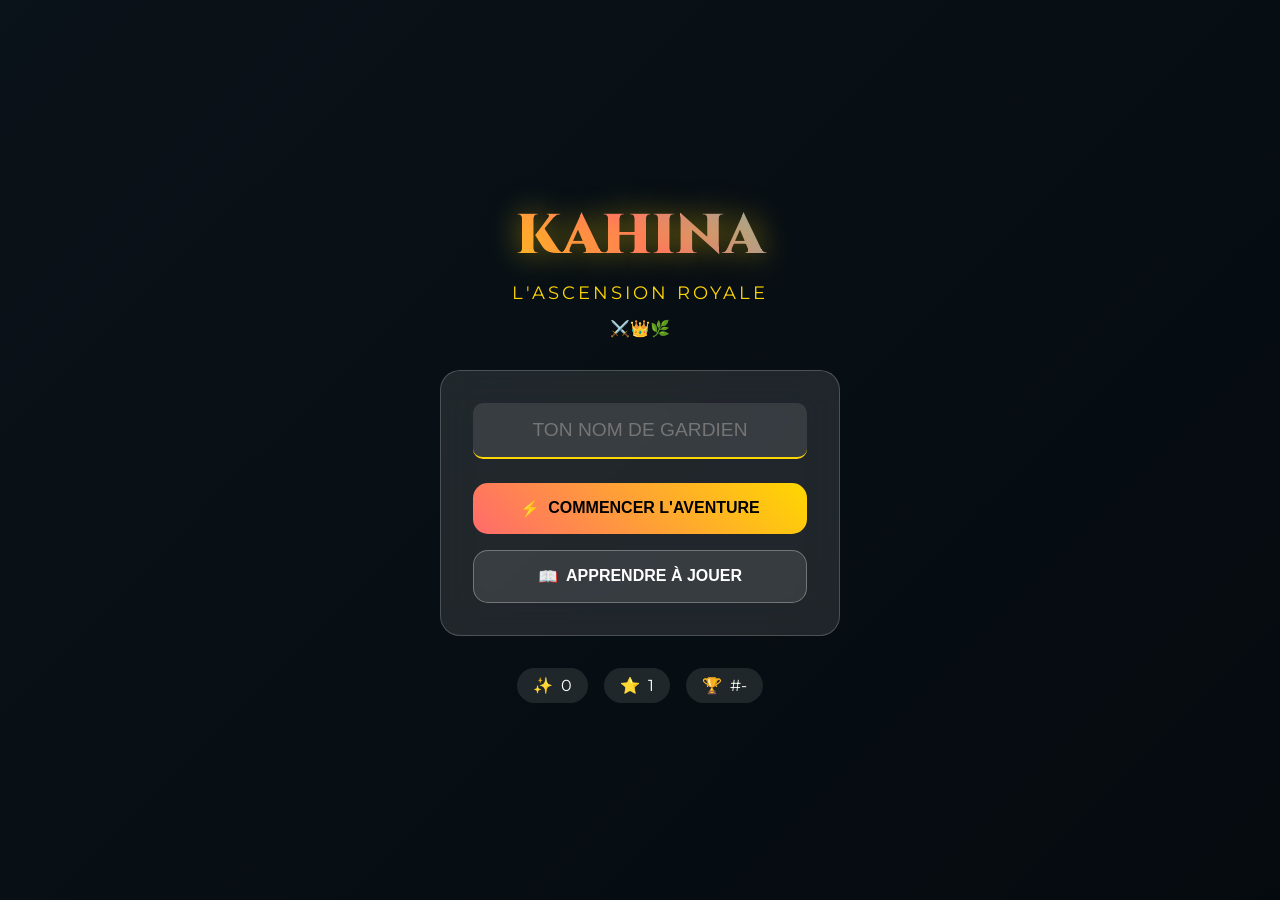
==== commit 18713374: "Update index.html" ====
--- a/index.html
+++ b/index.html
@@ -159,6 +159,7 @@
     </section>
 
     <!-- ÉCRAN DE LA CARTE MONDE -->
+    <!-- Version corrigée de la section carte -->
     <section id="world-map" class="screen">
         <div class="screen-header">
             <button class="nav-btn back-btn" data-target="auth-screen">
@@ -169,67 +170,113 @@
                 <span class="btn-icon">☰</span>
             </button>
         </div>
-
+    
         <div class="map-container" id="map-container">
             <!-- Effet d'eau au clic -->
             <div class="water-effect" id="water-effect"></div>
             
-            <div class="zone active-zone" data-zone="vallee" style="top: 70%; left: 25%;">
-                <div class="zone-marker pulse">
-                    <div class="zone-glow"></div>
-                </div>
-                <div class="zone-info">
-                    <h3>🌿 Vallée des Larmes</h3>
-                    <p>Niveau 1-5 • Ennemis faciles</p>
-                    <div class="zone-progress">
+            <!-- ZONES AVEC MEILLEURE STRUCTURE -->
+            <!-- MODIFICATION: Section Vallée des Larmes améliorée -->
+            <section id="enemy-select" class="screen">
+                <div class="screen-header">
+                    <button class="nav-btn back-btn" data-target="world-map">
+                        <span class="btn-icon">←</span>
+                    </button>
+                    <h2 class="screen-title" id="zone-name">🌿 VALLÉE DES LARMES</h2>
+                    <div class="header-stats">
+                        <span class="hp-display">❤️ <span id="current-hp">100</span></span>
+                        <span class="mana-display">🔮 <span id="current-mana">50</span></span>
+                    </div>
+                </div>
+            
+                <div class="zone-description">
+                    <p>Une vallée mystique où les larmes des anciens ont donné naissance à des créatures corrompues. 
+                       Purifiez ces terres en vainquant les ennemis pour restaurer leur beauté originelle.</p>
+                    
+                    <!-- Instructions seront ajoutées dynamiquement -->
+                </div>
+
+                <!-- INDICATEUR DE PROGRESSION -->
+                <div class="quest-progress">
+                    <div class="progress-container">
+                        <div class="progress-label">
+                            <span>🎯 Quête: Purification de la Vallée</span>
+                            <span id="quest-progress">0/3 ennemis vaincus</span>
+                        </div>
                         <div class="progress-bar">
-                            <div class="progress-fill" style="width: 30%"></div>
-                        </div>
-                        <span>30% complété</span>
-                    </div>
-                </div>
-            </div>
-            
-            <div class="zone locked-zone" data-zone="foret" style="top: 45%; left: 65%;">
-                <div class="zone-marker">
-                    <div class="zone-glow"></div>
-                </div>
-                <div class="zone-info">
-                    <h3>🌳 Forêt Hurlante</h3>
-                    <p>Niveau 5+ • Débloquer au niveau 5</p>
-                </div>
-            </div>
-            
-            <div class="zone locked-zone" data-zone="montagnes" style="top: 25%; left: 45%;">
-                <div class="zone-marker">
-                    <div class="zone-glow"></div>
-                </div>
-                <div class="zone-info">
-                    <h3>🏔️ Montagnes Maudites</h3>
-                    <p>Niveau 10+ • Débloquer au niveau 10</p>
-                </div>
-            </div>
-
+                            <div class="progress-fill" id="quest-progress-bar" style="width: 0%"></div>
+                        </div>
+                    </div>
+                </div>
+            
+                <!-- GRILLE DES ENNEMIS -->
+                <div class="enemy-grid" id="enemy-grid">
+                    <!-- Les ennemis seront chargés dynamiquement ici -->
+                    <div class="loading-enemies">
+                        <div class="loading-spinner"></div>
+                        <p>Chargement des ennemis...</p>
+                    </div>
+                </div>
+            
+                <!-- BOUTON D'ACTION -->
+                <div class="action-bar">
+                    <button class="action-btn large" id="refresh-enemies-btn">
+                        <span class="btn-icon">🔄</span>
+                        RAFRAÎCHIR LES ENNEMIS
+                    </button>
+                </div>
+            </section>
+                
+                <div class="zone locked-zone" data-zone="foret" style="top: 45%; left: 65%;">
+                    <div class="zone-marker">
+                        <div class="zone-glow"></div>
+                        <div class="zone-click-area"></div>
+                    </div>
+                    <div class="zone-info">
+                        <h3>🌳 Forêt Hurlante</h3>
+                        <p>Niveau 5+ • Débloquer au niveau 5</p>
+                    </div>
+                </div>
+                
+                <div class="zone locked-zone" data-zone="montagnes" style="top: 25%; left: 45%;">
+                    <div class="zone-marker">
+                        <div class="zone-glow"></div>
+                        <div class="zone-click-area"></div>
+                    </div>
+                    <div class="zone-info">
+                        <h3>🏔️ Montagnes Maudites</h3>
+                        <p>Niveau 10+ • Débloquer au niveau 10</p>
+                    </div>
+                </div>
+            </div>
+    
             <div class="player-avatar">
                 <img src="./images/princess.avif" alt="Kahina">
                 <div class="avatar-glow"></div>
                 <div class="avatar-level">Niv. <span id="avatar-level">1</span></div>
             </div>
-
+    
             <!-- Éléments décoratifs -->
             <div class="map-decoration tree" style="top: 60%; left: 15%;"></div>
             <div class="map-decoration rock" style="top: 80%; left: 80%;"></div>
             <div class="map-decoration ruins" style="top: 30%; left: 20%;"></div>
         </div>
-
+    
         <div class="action-bar">
             <button class="action-btn large" id="explore-btn">
                 <span class="btn-icon">🗺️</span>
                 EXPLORER LA VALLÉE
             </button>
+            
+            <!-- BOUTON DE SECOURS POUR ACCÉDER À LA VALLÉE -->
+            <button class="action-btn secondary" id="force-vallee-btn" style="margin-top: 10px;">
+                <span class="btn-icon">🌿</span>
+                ACCÉDER À LA VALLÉE (SECOURS)
+            </button>
         </div>
     </section>
 
+    
     <!-- ÉCRAN DE SÉLECTION D'ENNEMIS -->
     <section id="enemy-select" class="screen">
         <div class="screen-header">
--- a/style.css
+++ b/style.css
@@ -1,4 +1,6 @@
-/* ===== RESET ET BASE ===== */
+/* ===== KAHINA: ASCENSION - STYLES COMPLETS ===== */
+
+/* RESET ET BASE */
 * {
     margin: 0;
     padding: 0;
@@ -17,7 +19,7 @@
     color: #fff;
 }
 
-/* ===== STRUCTURE PRINCIPALE ===== */
+/* STRUCTURE PRINCIPALE */
 .screen {
     position: fixed;
     top: 0;
@@ -26,7 +28,6 @@
     height: 100%;
     display: none;
     flex-direction: column;
-    background: linear-gradient(135deg, #1a2f3f 0%, #0c1a25 100%);
     z-index: 10;
 }
 
@@ -34,8 +35,8 @@
     display: flex;
 }
 
-/* ===== EFFETS VISUELS AMÉLIORÉS ===== */
-.leaves-container {
+/* EFFETS VISUELS */
+.leaves-container, .birds-container {
     position: fixed;
     top: 0;
     left: 0;
@@ -47,23 +48,12 @@
 
 .leaf {
     position: absolute;
-    width: 25px;
-    height: 25px;
+    width: 20px;
+    height: 20px;
     background: rgba(76, 205, 196, 0.3);
     border-radius: 50% 0 50% 0;
     animation: leafFall linear infinite;
     opacity: 0.7;
-    filter: drop-shadow(0 0 5px rgba(76, 205, 196, 0.5));
-}
-
-.birds-container {
-    position: fixed;
-    top: 0;
-    left: 0;
-    width: 100%;
-    height: 100%;
-    pointer-events: none;
-    z-index: 4;
 }
 
 .bird {
@@ -71,25 +61,6 @@
     font-size: 1.5rem;
     animation: birdFly linear infinite;
     opacity: 0.6;
-}
-
-.rain-container {
-    position: fixed;
-    top: 0;
-    left: 0;
-    width: 100%;
-    height: 100%;
-    pointer-events: none;
-    z-index: 6;
-    display: none;
-}
-
-.rain-drop {
-    position: absolute;
-    width: 2px;
-    height: 15px;
-    background: linear-gradient(to bottom, transparent, rgba(76, 205, 196, 0.6));
-    animation: rainFall linear infinite;
 }
 
 @keyframes leafFall {
@@ -122,20 +93,6 @@
     }
     100% {
         transform: translateX(100vw) translateY(50px);
-        opacity: 0;
-    }
-}
-
-@keyframes rainFall {
-    0% {
-        transform: translateY(-100px);
-        opacity: 0;
-    }
-    50% {
-        opacity: 1;
-    }
-    100% {
-        transform: translateY(100vh);
         opacity: 0;
     }
 }
@@ -163,227 +120,20 @@
     transition: opacity 0.3s ease;
 }
 
-/* ===== POPUP DE VICTOIRE ===== */
-.victory-popup {
-    position: fixed;
+/* ÉCRAN D'ACCUEIL */
+#auth-screen {
+    background: linear-gradient(135deg, #1a2f3f 0%, #0c1a25 100%);
+    justify-content: center;
+    align-items: center;
+}
+
+.background-overlay {
+    position: absolute;
     top: 0;
     left: 0;
     width: 100%;
     height: 100%;
-    background: rgba(0, 0, 0, 0.9);
-    display: none;
-    justify-content: center;
-    align-items: center;
-    z-index: 1000;
-}
-
-.victory-popup.active {
-    display: flex;
-    animation: popupAppear 0.5s ease;
-}
-
-@keyframes popupAppear {
-    0% {
-        opacity: 0;
-        transform: scale(0.8);
-    }
-    100% {
-        opacity: 1;
-        transform: scale(1);
-    }
-}
-
-.popup-content {
-    background: linear-gradient(135deg, #1a2f3f 0%, #0c1a25 100%);
-    border: 2px solid #ffd700;
-    border-radius: 20px;
-    padding: 2rem;
-    text-align: center;
-    max-width: 90%;
-    box-shadow: 0 0 50px rgba(255, 215, 0, 0.5);
-}
-
-.victory-icon {
-    font-size: 4rem;
-    margin-bottom: 1rem;
-    animation: bounce 2s infinite;
-}
-
-@keyframes bounce {
-    0%, 100% { transform: translateY(0); }
-    50% { transform: translateY(-20px); }
-}
-
-.popup-content h2 {
-    font-family: 'Cinzel', serif;
-    color: #ffd700;
-    margin-bottom: 1.5rem;
-    font-size: 1.5rem;
-}
-
-.rewards {
-    display: flex;
-    justify-content: center;
-    gap: 1rem;
-    margin: 1.5rem 0;
-    flex-wrap: wrap;
-}
-
-.reward-item {
-    display: flex;
-    align-items: center;
-    gap: 0.5rem;
-    background: rgba(255, 255, 255, 0.1);
-    padding: 0.7rem 1rem;
-    border-radius: 10px;
-    border: 1px solid rgba(255, 215, 0, 0.3);
-}
-
-.reward-icon {
-    font-size: 1.2rem;
-}
-
-.reward-text {
-    font-weight: 600;
-    color: #ffd700;
-}
-
-/* ===== TUTORIEL ===== */
-.tutorial-overlay {
-    position: fixed;
-    top: 0;
-    left: 0;
-    width: 100%;
-    height: 100%;
-    background: rgba(10, 15, 25, 0.95);
-    display: none;
-    justify-content: center;
-    align-items: center;
-    z-index: 1000;
-}
-
-.tutorial-overlay.active {
-    display: flex;
-}
-
-.tutorial-content {
-    background: linear-gradient(135deg, #1a2f3f 0%, #0c1a25 100%);
-    border: 2px solid #4ecdc4;
-    border-radius: 20px;
-    padding: 2rem;
-    max-width: 95%;
-    max-height: 90%;
-    overflow-y: auto;
-    box-shadow: 0 0 50px rgba(76, 205, 196, 0.5);
-}
-
-.tutorial-header {
-    text-align: center;
-    margin-bottom: 2rem;
-}
-
-.tutorial-header h2 {
-    font-family: 'Cinzel', serif;
-    color: #4ecdc4;
-    margin-bottom: 0.5rem;
-}
-
-.tutorial-steps {
-    margin-bottom: 2rem;
-}
-
-.tutorial-step {
-    display: none;
-    text-align: center;
-}
-
-.tutorial-step.active {
-    display: block;
-    animation: fadeIn 0.5s ease;
-}
-
-.step-icon {
-    font-size: 3rem;
-    margin-bottom: 1rem;
-}
-
-.tutorial-step h3 {
-    color: #ffd700;
-    margin-bottom: 1rem;
-    font-family: 'Cinzel', serif;
-}
-
-.tutorial-step ul {
-    text-align: left;
-    margin: 1rem 0;
-    padding-left: 1rem;
-}
-
-.tutorial-step li {
-    margin: 0.5rem 0;
-    padding: 0.5rem;
-    background: rgba(255, 255, 255, 0.05);
-    border-radius: 8px;
-}
-
-.tutorial-navigation {
-    display: flex;
-    gap: 1rem;
-    justify-content: center;
-    flex-wrap: wrap;
-}
-
-#start-adventure {
-    display: none;
-}
-
-/* ===== ÉCRAN D'ACCUEIL AMÉLIORÉ ===== */
-#auth-screen {
-    background: url('./images/bd-new.jpg') center/cover no-repeat;
-    justify-content: center;
-    align-items: center;
-}
-
-.royal-bg {
-    background: url('./images/bd-new2.jpg') center/cover no-repeat !important;
-}
-
-.background-overlay {
-    position: absolute;
-    top: 0;
-    left: 0;
-    width: 100%;
-    height: 100%;
     background: rgba(0, 0, 0, 0.6);
-    backdrop-filter: blur(5px);
-}
-
-.floating-crystals {
-    position: absolute;
-    top: 0;
-    left: 0;
-    width: 100%;
-    height: 100%;
-    pointer-events: none;
-}
-
-.crystal {
-    position: absolute;
-    width: 30px;
-    height: 30px;
-    background: rgba(255, 255, 255, 0.1);
-    border-radius: 50%;
-    animation: float 6s ease-in-out infinite;
-    box-shadow: 0 0 20px rgba(76, 205, 196, 0.5);
-}
-
-.crystal:nth-child(1) { top: 20%; left: 10%; animation-delay: 0s; }
-.crystal:nth-child(2) { top: 60%; left: 80%; animation-delay: 2s; }
-.crystal:nth-child(3) { top: 80%; left: 20%; animation-delay: 4s; }
-
-@keyframes float {
-    0%, 100% { transform: translateY(0) rotate(0deg); }
-    50% { transform: translateY(-20px) rotate(180deg); }
 }
 
 .content-center {
@@ -396,14 +146,6 @@
 
 .logo-container {
     margin-bottom: 2rem;
-}
-
-.title-glow {
-    background: rgba(0, 0, 0, 0.3);
-    padding: 2rem;
-    border-radius: 20px;
-    border: 1px solid rgba(255, 215, 0, 0.3);
-    box-shadow: 0 0 30px rgba(255, 215, 0, 0.3);
 }
 
 .main-title {
@@ -415,12 +157,6 @@
     -webkit-text-fill-color: transparent;
     text-shadow: 0 0 30px rgba(255, 215, 0, 0.5);
     margin-bottom: 0.5rem;
-    animation: titleGlow 3s ease-in-out infinite;
-}
-
-@keyframes titleGlow {
-    0%, 100% { filter: drop-shadow(0 0 10px rgba(255, 215, 0, 0.5)); }
-    50% { filter: drop-shadow(0 0 20px rgba(255, 215, 0, 0.8)); }
 }
 
 .subtitle {
@@ -428,13 +164,6 @@
     color: #ffd700;
     letter-spacing: 3px;
     margin-bottom: 1rem;
-    text-shadow: 0 0 10px rgba(255, 215, 0, 0.5);
-}
-
-.title-ornament {
-    font-size: 1.5rem;
-    opacity: 0.8;
-    margin-top: 1rem;
 }
 
 .glass-panel {
@@ -444,7 +173,6 @@
     border-radius: 20px;
     padding: 2rem;
     margin: 1rem 0;
-    box-shadow: 0 0 30px rgba(0, 0, 0, 0.3);
 }
 
 .input-container {
@@ -462,22 +190,6 @@
     font-size: 1.2rem;
     text-align: center;
     border-radius: 10px;
-    font-weight: 600;
-}
-
-.input-underline {
-    position: absolute;
-    bottom: 0;
-    left: 50%;
-    width: 0;
-    height: 2px;
-    background: #ff6b6b;
-    transition: all 0.3s ease;
-    transform: translateX(-50%);
-}
-
-#player-name-input:focus + .input-underline {
-    width: 100%;
 }
 
 .button-group {
@@ -498,14 +210,12 @@
     font-weight: 600;
     cursor: pointer;
     transition: all 0.3s ease;
-    text-decoration: none;
     min-height: 50px;
 }
 
 .action-btn.primary {
     background: linear-gradient(45deg, #ff6b6b, #ffd700);
     color: #000;
-    box-shadow: 0 5px 15px rgba(255, 107, 107, 0.4);
 }
 
 .action-btn.secondary {
@@ -516,12 +226,6 @@
 
 .action-btn:hover {
     transform: translateY(-2px);
-    box-shadow: 0 8px 20px rgba(255, 107, 107, 0.6);
-}
-
-.action-btn.small {
-    padding: 0.7rem 1rem;
-    font-size: 0.9rem;
 }
 
 .action-btn.large {
@@ -554,21 +258,9 @@
     background: rgba(255, 255, 255, 0.1);
     padding: 0.5rem 1rem;
     border-radius: 20px;
-    min-width: 80px;
-    justify-content: center;
-    border: 1px solid rgba(255, 215, 0, 0.3);
-}
-
-.stat-icon {
-    font-size: 1.2rem;
-}
-
-.stat-value {
-    font-weight: 600;
-    color: #ffd700;
-}
-
-/* ===== ÉCRAN CARTE MONDE AMÉLIORÉ ===== */
+}
+
+/* CARTE MONDE */
 #world-map {
     background: url('./images/bd-new5.jpg') center/cover no-repeat;
 }
@@ -579,7 +271,6 @@
     align-items: center;
     padding: 1rem;
     background: rgba(0, 0, 0, 0.7);
-    backdrop-filter: blur(10px);
     border-bottom: 1px solid rgba(255, 255, 255, 0.1);
 }
 
@@ -594,14 +285,12 @@
 .nav-btn {
     display: flex;
     align-items: center;
-    gap: 0.5rem;
     background: rgba(255, 255, 255, 0.1);
     border: none;
     color: white;
     padding: 0.7rem;
     border-radius: 10px;
     cursor: pointer;
-    font-size: 0.9rem;
     min-width: 44px;
     min-height: 44px;
     justify-content: center;
@@ -622,12 +311,15 @@
     pointer-events: none;
     opacity: 0;
     transform: scale(0);
-}
-
+    transition: all 1s ease;
+}
+
+/* ZONES INTERACTIVES - SOLUTION AMÉLIORÉE */
 .zone {
     position: absolute;
     transform: translate(-50%, -50%);
     cursor: pointer;
+    z-index: 100;
     transition: all 0.3s ease;
 }
 
@@ -670,10 +362,6 @@
     animation: none;
 }
 
-.locked-zone .zone-glow {
-    background: radial-gradient(circle, transparent 30%, #666 70%);
-}
-
 .zone-info {
     position: absolute;
     top: 100%;
@@ -682,7 +370,6 @@
     background: rgba(0, 0, 0, 0.9);
     padding: 1rem;
     border-radius: 15px;
-    white-space: nowrap;
     margin-top: 1rem;
     opacity: 0;
     transition: opacity 0.3s ease;
@@ -695,26 +382,6 @@
     opacity: 1;
 }
 
-.zone-progress {
-    margin-top: 0.5rem;
-}
-
-.progress-bar {
-    width: 100%;
-    height: 8px;
-    background: rgba(255, 255, 255, 0.2);
-    border-radius: 4px;
-    overflow: hidden;
-    margin: 0.3rem 0;
-}
-
-.progress-fill {
-    height: 100%;
-    background: linear-gradient(90deg, #4ecdc4, #ffd700);
-    border-radius: 4px;
-    transition: width 0.5s ease;
-}
-
 .player-avatar {
     position: absolute;
     top: 70%;
@@ -729,7 +396,6 @@
     height: 100%;
     border-radius: 50%;
     border: 3px solid #ffd700;
-    box-shadow: 0 0 20px #ffd700;
 }
 
 .avatar-glow {
@@ -744,69 +410,15 @@
     animation: glowPulse 2s infinite;
 }
 
-.avatar-level {
-    position: absolute;
-    bottom: -10px;
-    left: 50%;
-    transform: translateX(-50%);
-    background: #ff6b6b;
-    color: white;
-    padding: 0.3rem 0.8rem;
-    border-radius: 15px;
-    font-size: 0.8rem;
-    font-weight: 600;
-    white-space: nowrap;
-}
-
-.map-decoration {
-    position: absolute;
-    pointer-events: none;
-}
-
-.map-decoration.tree {
-    width: 40px;
-    height: 60px;
-    background: rgba(34, 139, 34, 0.3);
-    border-radius: 20px 20px 0 0;
-}
-
-.map-decoration.rock {
-    width: 50px;
-    height: 30px;
-    background: rgba(139, 137, 137, 0.3);
-    border-radius: 10px;
-}
-
-.map-decoration.ruins {
-    width: 60px;
-    height: 40px;
-    background: rgba(205, 127, 50, 0.3);
-    border-radius: 5px;
-}
-
 .action-bar {
     padding: 1rem;
     background: rgba(0, 0, 0, 0.7);
     border-top: 1px solid rgba(255, 255, 255, 0.1);
 }
 
-/* ===== SÉLECTION ENNEMIS AMÉLIORÉE ===== */
+/* SÉLECTION ENNEMIS */
 #enemy-select {
-    background: url('./images/bd-new3.jpg') center/cover no-repeat;
-}
-
-.zone-description {
-    padding: 1rem;
-    background: rgba(0, 0, 0, 0.7);
-    border-bottom: 1px solid rgba(255, 215, 0, 0.3);
-    text-align: center;
-    font-style: italic;
-}
-
-.zone-description p {
-    max-width: 600px;
-    margin: 0 auto;
-    line-height: 1.5;
+    background: url('./images/bd-new2.jpg') center/cover no-repeat;
 }
 
 .enemy-grid {
@@ -826,13 +438,11 @@
     transition: all 0.3s ease;
     border: 2px solid transparent;
     cursor: pointer;
-    backdrop-filter: blur(10px);
 }
 
 .enemy-card:hover {
     transform: translateY(-5px);
     border-color: #ffd700;
-    box-shadow: 0 10px 25px rgba(255, 215, 0, 0.3);
 }
 
 .enemy-image {
@@ -845,11 +455,6 @@
     width: 100%;
     height: 100%;
     object-fit: cover;
-    transition: transform 0.3s ease;
-}
-
-.enemy-card:hover .enemy-image img {
-    transform: scale(1.1);
 }
 
 .enemy-level {
@@ -885,7 +490,6 @@
     background: rgba(255, 255, 255, 0.1);
     padding: 0.3rem 0.7rem;
     border-radius: 10px;
-    border: 1px solid rgba(255, 255, 255, 0.2);
 }
 
 .select-overlay {
@@ -906,23 +510,18 @@
     opacity: 1;
 }
 
-/* ===== ÉCRAN DE COMBAT ULTIME ===== */
+/* COMBAT */
 #combat-screen {
     background: linear-gradient(135deg, #2c3e50 0%, #34495e 100%);
 }
 
-.valley-bg {
-    background: url('./images/bd-new6.jpg') center/cover no-repeat;
-    opacity: 0.3;
-}
-        
-
 .combat-background {
     position: absolute;
     top: 0;
     left: 0;
     width: 100%;
     height: 100%;
+    background: url('./images/bd-new1.jpg') center/cover no-repeat;
     opacity: 0.4;
 }
 
@@ -966,8 +565,6 @@
     object-fit: cover;
     box-shadow: 0 0 30px currentColor;
     margin-bottom: 1rem;
-    z-index: 2;
-    position: relative;
 }
 
 .player-char {
@@ -978,32 +575,6 @@
 .enemy-char {
     border-color: #ff6b6b;
     box-shadow: 0 0 30px #ff6b6b;
-}
-
-.combat-aura {
-    position: absolute;
-    top: 50%;
-    left: 50%;
-    transform: translate(-50%, -50%);
-    width: 150px;
-    height: 150px;
-    border-radius: 50%;
-    z-index: 1;
-    opacity: 0.3;
-    animation: auraPulse 3s infinite;
-}
-
-.player-aura {
-    background: radial-gradient(circle, transparent 30%, #4ecdc4 70%);
-}
-
-.enemy-aura {
-    background: radial-gradient(circle, transparent 30%, #ff6b6b 70%);
-}
-
-@keyframes auraPulse {
-    0%, 100% { transform: translate(-50%, -50%) scale(1); opacity: 0.3; }
-    50% { transform: translate(-50%, -50%) scale(1.1); opacity: 0.5; }
 }
 
 .health-bar, .mana-bar {
@@ -1014,7 +585,6 @@
     margin: 0.5rem 0;
     overflow: hidden;
     position: relative;
-    border: 1px solid rgba(255, 255, 255, 0.2);
 }
 
 .health-fill, .mana-fill {
@@ -1055,40 +625,8 @@
     margin-top: 0.3rem;
 }
 
-.combat-middle {
-    position: absolute;
-    top: 50%;
-    left: 50%;
-    transform: translate(-50%, -50%);
-    z-index: 5;
-}
-
-.vs-badge {
-    font-size: 2rem;
-    background: rgba(0, 0, 0, 0.7);
-    padding: 1rem;
-    border-radius: 50%;
-    border: 2px solid #ffd700;
-    animation: rotate 10s linear infinite;
-}
-
-@keyframes rotate {
-    0% { transform: rotate(0deg); }
-    100% { transform: rotate(360deg); }
-}
-
-.projectile-container, .effect-overlay {
-    position: absolute;
-    top: 0;
-    left: 0;
-    width: 100%;
-    height: 100%;
-    pointer-events: none;
-}
-
 .combat-interface {
     background: rgba(0, 0, 0, 0.9);
-    backdrop-filter: blur(10px);
     border-top: 2px solid rgba(255, 215, 0, 0.3);
     padding: 1rem;
 }
@@ -1100,7 +638,6 @@
     background: rgba(255, 255, 255, 0.1);
     border-radius: 10px;
     padding: 0.7rem;
-    border: 1px solid rgba(255, 215, 0, 0.2);
 }
 
 .combat-log {
@@ -1146,28 +683,20 @@
     transform: translateY(-2px);
 }
 
-.skill-btn:active {
-    transform: scale(0.95);
-}
-
 .attack-skill:hover {
     background: linear-gradient(135deg, #ff6b6b, #ff8e8e);
-    border-color: #ff6b6b;
 }
 
 .magic-skill:hover {
     background: linear-gradient(135deg, #6c5ce7, #a29bfe);
-    border-color: #6c5ce7;
 }
 
 .heal-skill:hover {
     background: linear-gradient(135deg, #00b894, #55efc4);
-    border-color: #00b894;
 }
 
 .special-skill:hover {
     background: linear-gradient(135deg, #fdcb6e, #ffeaa7);
-    border-color: #fdcb6e;
 }
 
 .skill-icon {
@@ -1191,14 +720,263 @@
     gap: 1rem;
 }
 
-/* ===== RESPONSIVE MOBILE ULTIME ===== */
+/* POPUP VICTOIRE */
+.victory-popup {
+    position: fixed;
+    top: 0;
+    left: 0;
+    width: 100%;
+    height: 100%;
+    background: rgba(0, 0, 0, 0.9);
+    display: none;
+    justify-content: center;
+    align-items: center;
+    z-index: 1000;
+}
+
+.victory-popup.active {
+    display: flex;
+    animation: popupAppear 0.5s ease;
+}
+
+@keyframes popupAppear {
+    0% {
+        opacity: 0;
+        transform: scale(0.8);
+    }
+    100% {
+        opacity: 1;
+        transform: scale(1);
+    }
+}
+
+.popup-content {
+    background: linear-gradient(135deg, #1a2f3f 0%, #0c1a25 100%);
+    border: 2px solid #ffd700;
+    border-radius: 20px;
+    padding: 2rem;
+    text-align: center;
+    max-width: 90%;
+}
+
+.victory-icon {
+    font-size: 4rem;
+    margin-bottom: 1rem;
+    animation: bounce 2s infinite;
+}
+
+@keyframes bounce {
+    0%, 100% { transform: translateY(0); }
+    50% { transform: translateY(-20px); }
+}
+
+.rewards {
+    display: flex;
+    justify-content: center;
+    gap: 1rem;
+    margin: 1.5rem 0;
+    flex-wrap: wrap;
+}
+
+.reward-item {
+    display: flex;
+    align-items: center;
+    gap: 0.5rem;
+    background: rgba(255, 255, 255, 0.1);
+    padding: 0.7rem 1rem;
+    border-radius: 10px;
+    border: 1px solid rgba(255, 215, 0, 0.3);
+}
+
+/* TUTORIEL */
+.tutorial-overlay {
+    position: fixed;
+    top: 0;
+    left: 0;
+    width: 100%;
+    height: 100%;
+    background: rgba(10, 15, 25, 0.95);
+    display: none;
+    justify-content: center;
+    align-items: center;
+    z-index: 1000;
+}
+
+.tutorial-overlay.active {
+    display: flex;
+}
+
+.tutorial-content {
+    background: linear-gradient(135deg, #1a2f3f 0%, #0c1a25 100%);
+    border: 2px solid #4ecdc4;
+    border-radius: 20px;
+    padding: 2rem;
+    max-width: 95%;
+    max-height: 90%;
+    overflow-y: auto;
+}
+
+.tutorial-steps {
+    margin-bottom: 2rem;
+}
+
+.tutorial-step {
+    display: none;
+    text-align: center;
+}
+
+.tutorial-step.active {
+    display: block;
+}
+
+.tutorial-navigation {
+    display: flex;
+    gap: 1rem;
+    justify-content: center;
+    flex-wrap: wrap;
+}
+
+/* MENU */
+.side-menu {
+    position: fixed;
+    top: 0;
+    right: -320px;
+    width: 300px;
+    height: 100%;
+    background: rgba(10, 15, 25, 0.95);
+    border-left: 1px solid rgba(255, 255, 255, 0.1);
+    z-index: 1000;
+    transition: right 0.3s ease;
+}
+
+.side-menu.active {
+    right: 0;
+}
+
+.menu-overlay {
+    position: fixed;
+    top: 0;
+    left: 0;
+    width: 100%;
+    height: 100%;
+    background: rgba(0, 0, 0, 0.5);
+    z-index: 999;
+    opacity: 0;
+    pointer-events: none;
+    transition: opacity 0.3s ease;
+}
+
+.menu-overlay.active {
+    opacity: 1;
+    pointer-events: all;
+}
+
+.menu-content {
+    padding: 1rem;
+    overflow-y: auto;
+    height: 100%;
+}
+
+.menu-nav {
+    display: flex;
+    flex-direction: column;
+    gap: 0.5rem;
+    margin-bottom: 2rem;
+}
+
+.menu-item {
+    display: flex;
+    align-items: center;
+    gap: 1rem;
+    padding: 1rem;
+    background: rgba(255, 255, 255, 0.05);
+    border: none;
+    color: white;
+    border-radius: 10px;
+    cursor: pointer;
+    transition: all 0.3s ease;
+}
+
+.menu-item.active {
+    background: rgba(255, 215, 0, 0.2);
+}
+
+.menu-sections {
+    display: none;
+}
+
+.menu-section.active {
+    display: block;
+}
+
+/* ANIMATIONS COMBAT */
+.projectile {
+    position: absolute;
+    width: 20px;
+    height: 20px;
+    border-radius: 50%;
+    animation: projectile 0.8s linear forwards;
+    z-index: 15;
+}
+
+.projectile.sword {
+    background: radial-gradient(circle, #fff, #4ecdc4);
+}
+
+.projectile.fire {
+    background: radial-gradient(circle, #ff6b6b, #ffd700);
+}
+
+@keyframes projectile {
+    0% {
+        transform: translateX(0) translateY(0);
+        opacity: 1;
+    }
+    100% {
+        transform: translateX(var(--targetX)) translateY(var(--targetY));
+        opacity: 0;
+    }
+}
+
+.impact-effect {
+    position: absolute;
+    width: 50px;
+    height: 50px;
+    border-radius: 50%;
+    animation: explode 0.6s ease-out forwards;
+    z-index: 16;
+}
+
+@keyframes explode {
+    0% {
+        transform: scale(0);
+        opacity: 1;
+    }
+    100% {
+        transform: scale(3);
+        opacity: 0;
+    }
+}
+
+.damage-number {
+    position: absolute;
+    font-size: 1.5rem;
+    font-weight: bold;
+    transition: all 1s ease;
+    z-index: 17;
+    text-shadow: 2px 2px 0 #000;
+}
+
+@keyframes shake {
+    0%, 100% { transform: translateX(0); }
+    25% { transform: translateX(-10px); }
+    75% { transform: translateX(10px); }
+}
+
+/* RESPONSIVE */
 @media (max-width: 768px) {
     .main-title {
         font-size: 2.5rem;
-    }
-    
-    .subtitle {
-        font-size: 0.9rem;
     }
     
     .action-btn {
@@ -1211,14 +989,6 @@
         height: 100px;
     }
     
-    .skills-grid {
-        grid-template-columns: 1fr 1fr;
-    }
-    
-    .combat-actions {
-        flex-direction: column;
-    }
-    
     .enemy-grid {
         grid-template-columns: 1fr;
     }
@@ -1227,18 +997,6 @@
         width: 50px;
         height: 50px;
     }
-    
-    .side-menu {
-        width: 280px;
-    }
-    
-    .tutorial-content {
-        padding: 1rem;
-    }
-    
-    .popup-content {
-        padding: 1.5rem;
-    }
 }
 
 @media (max-width: 480px) {
@@ -1248,11 +1006,6 @@
     
     .content-center {
         width: 95%;
-    }
-    
-    .zone-marker {
-        width: 40px;
-        height: 40px;
     }
     
     .player-avatar {
@@ -1264,17 +1017,9 @@
         width: 80px;
         height: 80px;
     }
-    
-    .health-bar, .mana-bar {
-        width: 120px;
-    }
-    
-    .combat-arena {
-        padding: 0.5rem;
-    }
-}
-
-/* Scrollbar personnalisée */
+}
+
+/* SCROLLBAR */
 ::-webkit-scrollbar {
     width: 5px;
 }
@@ -1288,7 +1033,3 @@
     background: #ffd700;
     border-radius: 10px;
 }
-
-::-webkit-scrollbar-thumb:hover {
-    background: #ff6b6b;
-}
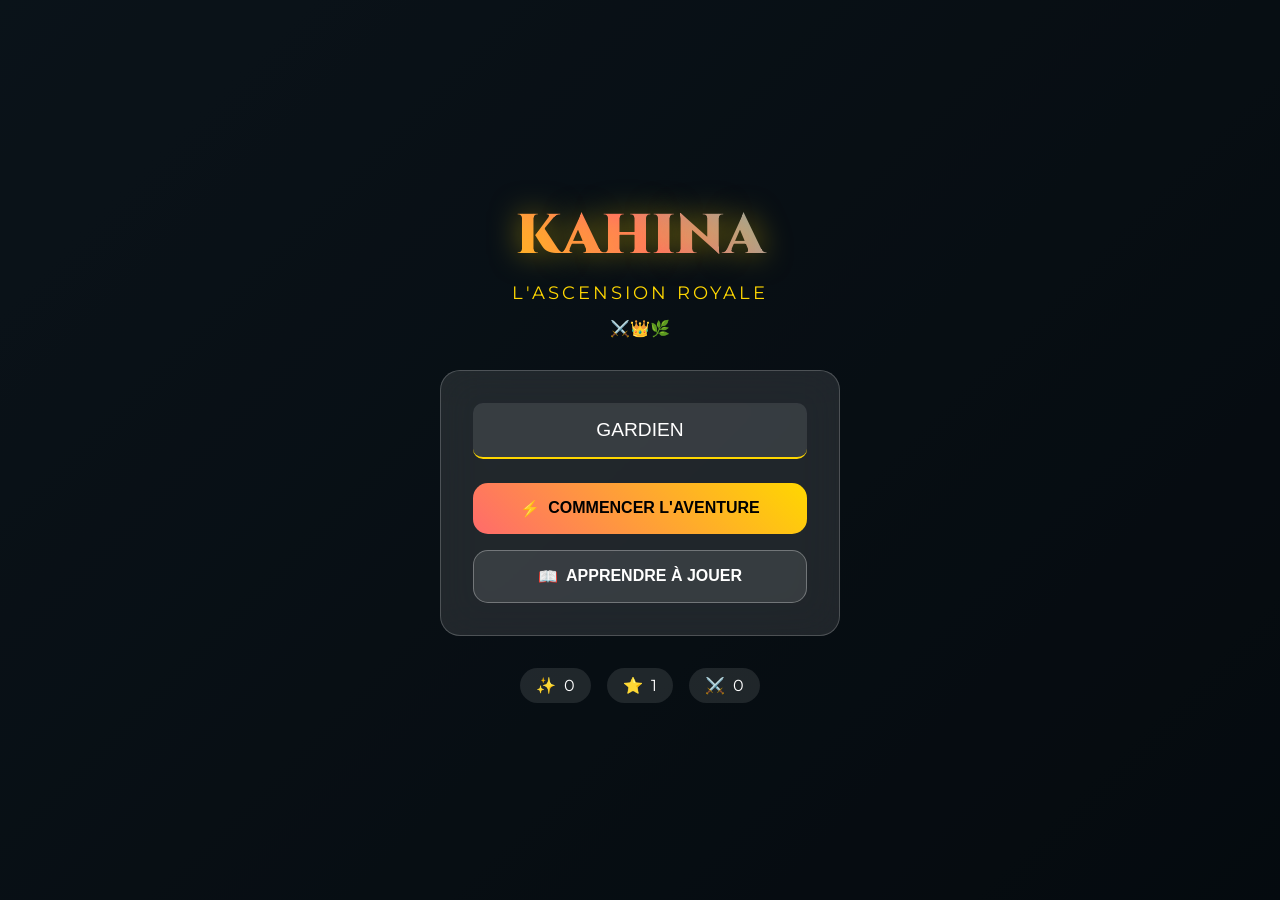
==== commit 1e107ef9: "Update index.html" ====
--- a/index.html
+++ b/index.html
@@ -13,7 +13,6 @@
     <!-- EFFETS VISUELS DYNAMIQUES -->
     <div class="leaves-container" id="leaves-container"></div>
     <div class="birds-container" id="birds-container"></div>
-    <div class="rain-container" id="rain-container"></div>
     <div class="combat-effects" id="combat-effects"></div>
     <div class="screen-transition" id="screen-transition"></div>
 
@@ -22,7 +21,7 @@
         <div class="popup-content">
             <div class="victory-icon">🏆</div>
             <h2>VICTOIRE ÉCLATANTE!</h2>
-            <div class="rewards">
+            <div class="rewards" id="victory-rewards">
                 <div class="reward-item">
                     <span class="reward-icon">⭐</span>
                     <span class="reward-text">+100 XP</span>
@@ -36,7 +35,7 @@
                     <span class="reward-text">+25 Or</span>
                 </div>
             </div>
-            <p>Vous avez vaincu le Gobelin Corrompu!</p>
+            <p id="victory-message">Vous avez vaincu l'ennemi!</p>
             <button class="action-btn primary large" id="continue-btn-popup">
                 <span class="btn-icon">🎯</span>
                 CONTINUER L'AVENTURE
@@ -107,25 +106,17 @@
 
     <!-- ÉCRAN D'ACCUEIL -->
     <section id="auth-screen" class="screen active">
-        <div class="background-overlay royal-bg"></div>
-        <div class="floating-crystals">
-            <div class="crystal"></div>
-            <div class="crystal"></div>
-            <div class="crystal"></div>
-        </div>
-        
+        <div class="background-overlay"></div>
         <div class="content-center">
             <div class="logo-container">
-                <div class="title-glow">
-                    <h1 class="main-title">KAHINA</h1>
-                    <p class="subtitle">L'ASCENSION ROYALE</p>
-                </div>
+                <h1 class="main-title">KAHINA</h1>
+                <p class="subtitle">L'ASCENSION ROYALE</p>
                 <div class="title-ornament">⚔️👑🌿</div>
             </div>
             
             <div class="auth-card glass-panel">
                 <div class="input-container">
-                    <input type="text" id="player-name-input" placeholder="TON NOM DE GARDIEN" maxlength="12">
+                    <input type="text" id="player-name-input" placeholder="TON NOM DE GARDIEN" maxlength="12" value="GARDIEN">
                     <div class="input-underline"></div>
                 </div>
                 
@@ -151,15 +142,14 @@
                     <span class="stat-value" id="quick-level">1</span>
                 </div>
                 <div class="stat-item">
-                    <span class="stat-icon">🏆</span>
-                    <span class="stat-value" id="quick-rank">#-</span>
+                    <span class="stat-icon">⚔️</span>
+                    <span class="stat-value" id="quick-victories">0</span>
                 </div>
             </div>
         </div>
     </section>
 
     <!-- ÉCRAN DE LA CARTE MONDE -->
-    <!-- Version corrigée de la section carte -->
     <section id="world-map" class="screen">
         <div class="screen-header">
             <button class="nav-btn back-btn" data-target="auth-screen">
@@ -170,120 +160,70 @@
                 <span class="btn-icon">☰</span>
             </button>
         </div>
-    
+
         <div class="map-container" id="map-container">
             <!-- Effet d'eau au clic -->
             <div class="water-effect" id="water-effect"></div>
             
-            <!-- ZONES AVEC MEILLEURE STRUCTURE -->
-            <!-- MODIFICATION: Section Vallée des Larmes améliorée -->
-            <section id="enemy-select" class="screen">
-                <div class="screen-header">
-                    <button class="nav-btn back-btn" data-target="world-map">
-                        <span class="btn-icon">←</span>
-                    </button>
-                    <h2 class="screen-title" id="zone-name">🌿 VALLÉE DES LARMES</h2>
-                    <div class="header-stats">
-                        <span class="hp-display">❤️ <span id="current-hp">100</span></span>
-                        <span class="mana-display">🔮 <span id="current-mana">50</span></span>
-                    </div>
-                </div>
-            
-                <div class="zone-description">
-                    <p>Une vallée mystique où les larmes des anciens ont donné naissance à des créatures corrompues. 
-                       Purifiez ces terres en vainquant les ennemis pour restaurer leur beauté originelle.</p>
-                    
-                    <!-- Instructions seront ajoutées dynamiquement -->
-                </div>
-
-                <!-- INDICATEUR DE PROGRESSION -->
-                <div class="quest-progress">
-                    <div class="progress-container">
-                        <div class="progress-label">
-                            <span>🎯 Quête: Purification de la Vallée</span>
-                            <span id="quest-progress">0/3 ennemis vaincus</span>
-                        </div>
+            <!-- ZONES -->
+            <div class="zone active-zone" data-zone="vallee" style="top: 70%; left: 25%;">
+                <div class="zone-marker pulse">
+                    <div class="zone-glow"></div>
+                </div>
+                <div class="zone-info">
+                    <h3>🌿 Vallée des Larmes</h3>
+                    <p>Niveau 1-5 • Ennemis faciles</p>
+                    <div class="zone-progress">
                         <div class="progress-bar">
-                            <div class="progress-fill" id="quest-progress-bar" style="width: 0%"></div>
-                        </div>
-                    </div>
-                </div>
-            
-                <!-- GRILLE DES ENNEMIS -->
-                <div class="enemy-grid" id="enemy-grid">
-                    <!-- Les ennemis seront chargés dynamiquement ici -->
-                    <div class="loading-enemies">
-                        <div class="loading-spinner"></div>
-                        <p>Chargement des ennemis...</p>
-                    </div>
-                </div>
-            
-                <!-- BOUTON D'ACTION -->
-                <div class="action-bar">
-                    <button class="action-btn large" id="refresh-enemies-btn">
-                        <span class="btn-icon">🔄</span>
-                        RAFRAÎCHIR LES ENNEMIS
-                    </button>
-                </div>
-            </section>
-                
-                <div class="zone locked-zone" data-zone="foret" style="top: 45%; left: 65%;">
-                    <div class="zone-marker">
-                        <div class="zone-glow"></div>
-                        <div class="zone-click-area"></div>
-                    </div>
-                    <div class="zone-info">
-                        <h3>🌳 Forêt Hurlante</h3>
-                        <p>Niveau 5+ • Débloquer au niveau 5</p>
-                    </div>
-                </div>
-                
-                <div class="zone locked-zone" data-zone="montagnes" style="top: 25%; left: 45%;">
-                    <div class="zone-marker">
-                        <div class="zone-glow"></div>
-                        <div class="zone-click-area"></div>
-                    </div>
-                    <div class="zone-info">
-                        <h3>🏔️ Montagnes Maudites</h3>
-                        <p>Niveau 10+ • Débloquer au niveau 10</p>
-                    </div>
-                </div>
-            </div>
-    
+                            <div class="progress-fill" style="width: 30%"></div>
+                        </div>
+                        <span>30% complété</span>
+                    </div>
+                </div>
+            </div>
+            
+            <div class="zone locked-zone" data-zone="foret" style="top: 45%; left: 65%;">
+                <div class="zone-marker">
+                    <div class="zone-glow"></div>
+                </div>
+                <div class="zone-info">
+                    <h3>🌳 Forêt Hurlante</h3>
+                    <p>Niveau 5+ • Débloquer au niveau 5</p>
+                </div>
+            </div>
+            
+            <div class="zone locked-zone" data-zone="montagnes" style="top: 25%; left: 45%;">
+                <div class="zone-marker">
+                    <div class="zone-glow"></div>
+                </div>
+                <div class="zone-info">
+                    <h3>🏔️ Montagnes Maudites</h3>
+                    <p>Niveau 10+ • Débloquer au niveau 10</p>
+                </div>
+            </div>
+
             <div class="player-avatar">
                 <img src="./images/princess.avif" alt="Kahina">
                 <div class="avatar-glow"></div>
                 <div class="avatar-level">Niv. <span id="avatar-level">1</span></div>
             </div>
-    
-            <!-- Éléments décoratifs -->
-            <div class="map-decoration tree" style="top: 60%; left: 15%;"></div>
-            <div class="map-decoration rock" style="top: 80%; left: 80%;"></div>
-            <div class="map-decoration ruins" style="top: 30%; left: 20%;"></div>
-        </div>
-    
+        </div>
+
         <div class="action-bar">
             <button class="action-btn large" id="explore-btn">
                 <span class="btn-icon">🗺️</span>
                 EXPLORER LA VALLÉE
             </button>
-            
-            <!-- BOUTON DE SECOURS POUR ACCÉDER À LA VALLÉE -->
-            <button class="action-btn secondary" id="force-vallee-btn" style="margin-top: 10px;">
-                <span class="btn-icon">🌿</span>
-                ACCÉDER À LA VALLÉE (SECOURS)
-            </button>
         </div>
     </section>
 
-    
     <!-- ÉCRAN DE SÉLECTION D'ENNEMIS -->
     <section id="enemy-select" class="screen">
         <div class="screen-header">
             <button class="nav-btn back-btn" data-target="world-map">
                 <span class="btn-icon">←</span>
             </button>
-            <h2 class="screen-title">🌿 VALLÉE DES LARMES</h2>
+            <h2 class="screen-title" id="zone-name">🌿 VALLÉE DES LARMES</h2>
             <div class="header-stats">
                 <span class="hp-display">❤️ <span id="current-hp">100</span></span>
                 <span class="mana-display">🔮 <span id="current-mana">50</span></span>
@@ -292,17 +232,51 @@
 
         <div class="zone-description">
             <p>Une vallée mystique où les larmes des anciens ont donné naissance à des créatures corrompues. 
-               Purifie ces terres pour restaurer leur beauté originelle.</p>
-        </div>
-
+               Purifiez ces terres en vainquant les ennemis pour restaurer leur beauté originelle.</p>
+            
+            <!-- Instructions dynamiques -->
+            <div class="vallee-instructions">
+                <h3>🎯 COMMENT JOUER :</h3>
+                <ol>
+                    <li>👉 <strong>Choisissez un ennemi</strong> en cliquant dessus</li>
+                    <li>⚔️ <strong>Combattez</strong> en utilisant vos compétences</li>
+                    <li>🎯 <strong>Vainquez</strong> l'ennemi pour gagner des récompenses</li>
+                    <li>🔄 <strong>Continuez</strong> pour progresser dans l'aventure</li>
+                </ol>
+                <p class="hint">💡 <em>Commencez par le Gobelin Corrompu pour vous échauffer!</em></p>
+            </div>
+        </div>
+
+        <!-- INDICATEUR DE PROGRESSION -->
+        <div class="quest-progress">
+            <div class="progress-container">
+                <div class="progress-label">
+                    <span>🎯 Quête: Purification de la Vallée</span>
+                    <span id="quest-progress">0/3 ennemis vaincus</span>
+                </div>
+                <div class="progress-bar">
+                    <div class="progress-fill" id="quest-progress-bar" style="width: 0%"></div>
+                </div>
+            </div>
+        </div>
+
+        <!-- GRILLE DES ENNEMIS -->
         <div class="enemy-grid" id="enemy-grid">
-            <!-- Les ennemis seront chargés dynamiquement -->
+            <!-- Les ennemis seront chargés dynamiquement ici -->
+        </div>
+
+        <!-- BOUTON D'ACTION -->
+        <div class="action-bar">
+            <button class="action-btn large" id="refresh-enemies-btn">
+                <span class="btn-icon">🔄</span>
+                RAFRAÎCHIR LES ENNEMIS
+            </button>
         </div>
     </section>
 
-    <!-- ÉCRAN DE COMBAT AMÉLIORÉ -->
+    <!-- ÉCRAN DE COMBAT -->
     <section id="combat-screen" class="screen">
-        <div class="combat-background valley-bg"></div>
+        <div class="combat-background"></div>
         
         <!-- Zone de combat principale -->
         <div class="combat-arena">
@@ -394,7 +368,7 @@
         </div>
     </section>
 
-    <!-- MENU LATÉRAL AMÉLIORÉ -->
+    <!-- MENU LATÉRAL -->
     <div class="side-menu" id="side-menu">
         <div class="menu-header">
             <h3>📜 MENU DU ROYAUME</h3>
@@ -437,7 +411,7 @@
                 <button class="menu-item" data-section="quests">
                     <span class="menu-icon">📜</span>
                     Quêtes
-                    <span class="menu-badge" id="quests-count">2</span>
+                    <span class="menu-badge" id="quests-count">1</span>
                 </button>
                 <button class="menu-item" data-section="leaderboard">
                     <span class="menu-icon">🏆</span>
@@ -522,22 +496,9 @@
                                 <strong>Purification de la Vallée</strong>
                                 <small>Vaincre 3 Gobelins Corrompus</small>
                                 <div class="quest-progress">
-                                    <span>1/3 complété</span>
+                                    <span id="menu-quest-progress">0/3 complété</span>
                                     <div class="progress-bar">
-                                        <div class="progress-fill" style="width: 33%"></div>
-                                    </div>
-                                </div>
-                            </div>
-                        </div>
-                        <div class="quest-item">
-                            <span class="quest-icon">⚔️</span>
-                            <div class="quest-details">
-                                <strong>Maîtrise des Armes</strong>
-                                <small>Utiliser Frappe 10 fois</small>
-                                <div class="quest-progress">
-                                    <span>4/10 complété</span>
-                                    <div class="progress-bar">
-                                        <div class="progress-fill" style="width: 40%"></div>
+                                        <div class="progress-fill" style="width: 0%"></div>
                                     </div>
                                 </div>
                             </div>
@@ -550,17 +511,17 @@
                     <h4>🏆 Classement des Gardiens</h4>
                     <div class="leaderboard" id="leaderboard">
                         <div class="leaderboard-item you">
-                            <div class="leaderboard-rank">#7</div>
+                            <div class="leaderboard-rank">#1</div>
                             <div class="leaderboard-name">VOUS</div>
                             <div class="leaderboard-score">Niv. 1</div>
                         </div>
                         <div class="leaderboard-item">
-                            <div class="leaderboard-rank">#1</div>
+                            <div class="leaderboard-rank">#2</div>
                             <div class="leaderboard-name">ARTHUR</div>
                             <div class="leaderboard-score">Niv. 15</div>
                         </div>
                         <div class="leaderboard-item">
-                            <div class="leaderboard-rank">#2</div>
+                            <div class="leaderboard-rank">#3</div>
                             <div class="leaderboard-name">MORGANA</div>
                             <div class="leaderboard-score">Niv. 12</div>
                         </div>
@@ -588,14 +549,7 @@
                         <div class="setting-item">
                             <span>📳 Vibrations</span>
                             <label class="switch">
-                                <input type="checkbox" id="vibration-toggle" checked>
-                                <span class="slider"></span>
-                            </label>
-                        </div>
-                        <div class="setting-item">
-                            <span>🌙 Mode sombre</span>
-                            <label class="switch">
-                                <input type="checkbox" id="darkmode-toggle">
+                                <input type="checkbox" id="vibration-toggle">
                                 <span class="slider"></span>
                             </label>
                         </div>
--- a/style.css
+++ b/style.css
@@ -1017,6 +1017,72 @@
         width: 80px;
         height: 80px;
     }
+    /* PROGRESSION DE QUÊTE */
+    .quest-progress {
+        padding: 1rem;
+        background: rgba(255, 215, 0, 0.1);
+        border-bottom: 1px solid rgba(255, 215, 0, 0.3);
+    }
+    
+    .progress-container {
+        max-width: 600px;
+        margin: 0 auto;
+    }
+    
+    .progress-label {
+        display: flex;
+        justify-content: space-between;
+        margin-bottom: 0.5rem;
+        font-size: 0.9rem;
+    }
+    
+    .progress-bar {
+        width: 100%;
+        height: 8px;
+        background: rgba(255, 255, 255, 0.2);
+        border-radius: 4px;
+        overflow: hidden;
+    }
+    
+    .progress-fill {
+        height: 100%;
+        background: linear-gradient(90deg, #4ecdc4, #ffd700);
+        border-radius: 4px;
+        transition: width 0.5s ease;
+    }
+    
+    /* LOADING */
+    .loading-enemies {
+        text-align: center;
+        padding: 3rem;
+        opacity: 0.7;
+    }
+    
+    .loading-spinner {
+        width: 40px;
+        height: 40px;
+        border: 4px solid rgba(255, 255, 255, 0.3);
+        border-top: 4px solid #ffd700;
+        border-radius: 50%;
+        animation: spin 1s linear infinite;
+        margin: 0 auto 1rem;
+    }
+    
+    @keyframes spin {
+        0% { transform: rotate(0deg); }
+        100% { transform: rotate(360deg); }
+    }
+    
+    /* BOUTON RAFRAÎCHIR */
+    #refresh-enemies-btn {
+        background: rgba(76, 205, 196, 0.2);
+        border: 1px solid #4ecdc4;
+        color: #4ecdc4;
+    }
+    
+    #refresh-enemies-btn:hover {
+        background: rgba(76, 205, 196, 0.4);
+    }
 }
 
 /* SCROLLBAR */
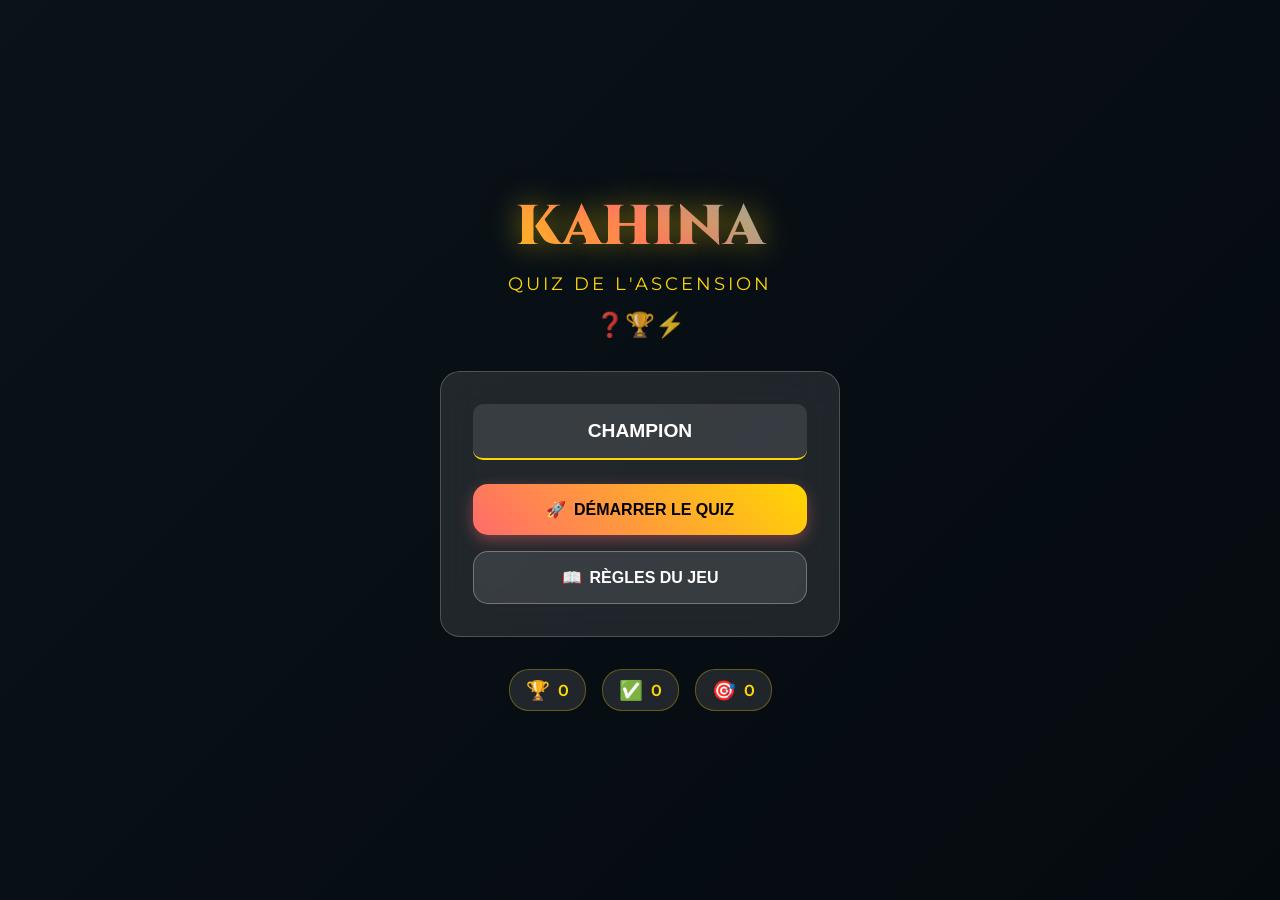
==== commit dc94868a: "Update index.html" ====
--- a/index.html
+++ b/index.html
@@ -3,104 +3,41 @@
 <head>
     <meta charset="UTF-8">
     <meta name="viewport" content="width=device-width, initial-scale=1.0, maximum-scale=1.0, user-scalable=no">
-    <title>KAHINA: L'ASCENSION ROYALE</title>
+    <title>KAHINA: QUIZ DE L'ASCENSION</title>
     <link href="https://fonts.googleapis.com/css2?family=Cinzel:wght@400;700;900&family=Montserrat:wght@300;500;700&display=swap" rel="stylesheet">
     <link rel="stylesheet" href="style.css">
-    <script src="https://cdn.jsdelivr.net/npm/@supabase/supabase-js@2"></script>
 </head>
 <body>
 
-    <!-- EFFETS VISUELS DYNAMIQUES -->
+    <!-- EFFETS VISUELS -->
     <div class="leaves-container" id="leaves-container"></div>
-    <div class="birds-container" id="birds-container"></div>
-    <div class="combat-effects" id="combat-effects"></div>
+    <div class="quiz-effects" id="quiz-effects"></div>
     <div class="screen-transition" id="screen-transition"></div>
 
     <!-- POPUP DE VICTOIRE -->
     <div class="victory-popup" id="victory-popup">
         <div class="popup-content">
             <div class="victory-icon">🏆</div>
-            <h2>VICTOIRE ÉCLATANTE!</h2>
+            <h2>QUIZ TERMINÉ!</h2>
             <div class="rewards" id="victory-rewards">
                 <div class="reward-item">
+                    <span class="reward-icon">✅</span>
+                    <span class="reward-text" id="correct-answers">0 bonnes réponses</span>
+                </div>
+                <div class="reward-item">
+                    <span class="reward-icon">⚡</span>
+                    <span class="reward-text" id="total-score">0 points</span>
+                </div>
+                <div class="reward-item">
                     <span class="reward-icon">⭐</span>
-                    <span class="reward-text">+100 XP</span>
-                </div>
-                <div class="reward-item">
-                    <span class="reward-icon">✨</span>
-                    <span class="reward-text">+50 Essence</span>
-                </div>
-                <div class="reward-item">
-                    <span class="reward-icon">💰</span>
-                    <span class="reward-text">+25 Or</span>
-                </div>
-            </div>
-            <p id="victory-message">Vous avez vaincu l'ennemi!</p>
-            <button class="action-btn primary large" id="continue-btn-popup">
-                <span class="btn-icon">🎯</span>
-                CONTINUER L'AVENTURE
+                    <span class="reward-text" id="quiz-rank">Débutant</span>
+                </div>
+            </div>
+            <p id="victory-message">Temps écoulé!</p>
+            <button class="action-btn primary large" id="restart-quiz-btn">
+                <span class="btn-icon">🔄</span>
+                NOUVEAU QUIZ
             </button>
-        </div>
-    </div>
-
-    <!-- TUTORIEL -->
-    <div class="tutorial-overlay" id="tutorial-overlay">
-        <div class="tutorial-content">
-            <div class="tutorial-header">
-                <h2>🌿 BIENVENUE DANS KAHINA 🌿</h2>
-                <p>Deviens le Gardien de la Reine Kahina</p>
-            </div>
-            
-            <div class="tutorial-steps">
-                <div class="tutorial-step active">
-                    <div class="step-icon">⚔️</div>
-                    <h3>COMBAT STRATÉGIQUE</h3>
-                    <p>Utilise 4 compétences pour vaincre tes ennemis</p>
-                    <ul>
-                        <li>⚔️ <strong>Frappe</strong> : Attaque basique (0 mana)</li>
-                        <li>🔥 <strong>Feu</strong> : Dégâts magiques (15 mana)</li>
-                        <li>💚 <strong>Soin</strong> : Régénération (20 mana)</li>
-                        <li>⚡ <strong>Foudre</strong> : Attaque puissante (30 mana)</li>
-                    </ul>
-                </div>
-                
-                <div class="tutorial-step">
-                    <div class="step-icon">🗺️</div>
-                    <h3>EXPLORATION</h3>
-                    <p>Parcours les royaumes et libère les terres</p>
-                    <ul>
-                        <li>🎯 <strong>Vallée des Larmes</strong> : Niveau 1-5</li>
-                        <li>🌳 <strong>Forêt Hurlante</strong> : Niveau 5+</li>
-                        <li>🏔️ <strong>Montagnes Maudites</strong> : Niveau 10+</li>
-                    </ul>
-                </div>
-                
-                <div class="tutorial-step">
-                    <div class="step-icon">🎯</div>
-                    <h3>OBJECTIF</h3>
-                    <p>Gagne des récompenses et deviens plus fort</p>
-                    <ul>
-                        <li>⭐ <strong>XP</strong> : Monte en niveau</li>
-                        <li>✨ <strong>Essence</strong> : Améliore tes compétences</li>
-                        <li>💰 <strong>Or</strong> : Achète de l'équipement</li>
-                    </ul>
-                </div>
-            </div>
-            
-            <div class="tutorial-navigation">
-                <button class="action-btn secondary" id="prev-step">
-                    <span class="btn-icon">←</span>
-                    PRÉCÉDENT
-                </button>
-                <button class="action-btn primary" id="next-step">
-                    SUIVANT
-                    <span class="btn-icon">→</span>
-                </button>
-                <button class="action-btn primary" id="start-adventure">
-                    COMMENCER
-                    <span class="btn-icon">⚡</span>
-                </button>
-            </div>
         </div>
     </div>
 
@@ -110,468 +47,216 @@
         <div class="content-center">
             <div class="logo-container">
                 <h1 class="main-title">KAHINA</h1>
-                <p class="subtitle">L'ASCENSION ROYALE</p>
-                <div class="title-ornament">⚔️👑🌿</div>
+                <p class="subtitle">QUIZ DE L'ASCENSION</p>
+                <div class="title-ornament">❓🏆⚡</div>
             </div>
             
             <div class="auth-card glass-panel">
                 <div class="input-container">
-                    <input type="text" id="player-name-input" placeholder="TON NOM DE GARDIEN" maxlength="12" value="GARDIEN">
+                    <input type="text" id="player-name-input" placeholder="TON NOM" maxlength="12" value="CHAMPION">
                     <div class="input-underline"></div>
                 </div>
                 
                 <div class="button-group">
-                    <button id="start-btn" class="action-btn primary pulse">
-                        <span class="btn-icon">⚡</span>
-                        COMMENCER L'AVENTURE
+                    <button id="start-quiz-btn" class="action-btn primary pulse">
+                        <span class="btn-icon">🚀</span>
+                        DÉMARRER LE QUIZ
                     </button>
                     <button id="tutorial-btn" class="action-btn secondary">
                         <span class="btn-icon">📖</span>
-                        APPRENDRE À JOUER
+                        RÈGLES DU JEU
                     </button>
                 </div>
             </div>
 
             <div class="quick-stats">
                 <div class="stat-item">
-                    <span class="stat-icon">✨</span>
-                    <span class="stat-value" id="quick-essence">0</span>
+                    <span class="stat-icon">🏆</span>
+                    <span class="stat-value" id="best-score">0</span>
                 </div>
                 <div class="stat-item">
-                    <span class="stat-icon">⭐</span>
-                    <span class="stat-value" id="quick-level">1</span>
+                    <span class="stat-icon">✅</span>
+                    <span class="stat-value" id="total-correct">0</span>
                 </div>
                 <div class="stat-item">
-                    <span class="stat-icon">⚔️</span>
-                    <span class="stat-value" id="quick-victories">0</span>
+                    <span class="stat-icon">🎯</span>
+                    <span class="stat-value" id="quizzes-played">0</span>
                 </div>
             </div>
         </div>
     </section>
 
-    <!-- ÉCRAN DE LA CARTE MONDE -->
-    <section id="world-map" class="screen">
+    <!-- ÉCRAN DE QUIZ -->
+    <section id="quiz-screen" class="screen">
         <div class="screen-header">
             <button class="nav-btn back-btn" data-target="auth-screen">
                 <span class="btn-icon">←</span>
             </button>
-            <h2 class="screen-title">ROYAUME DE KAHINA</h2>
-            <button class="nav-btn menu-btn" id="menu-toggle">
-                <span class="btn-icon">☰</span>
-            </button>
-        </div>
-
-        <div class="map-container" id="map-container">
-            <!-- Effet d'eau au clic -->
-            <div class="water-effect" id="water-effect"></div>
-            
-            <!-- ZONES -->
-            <div class="zone active-zone" data-zone="vallee" style="top: 70%; left: 25%;">
-                <div class="zone-marker pulse">
-                    <div class="zone-glow"></div>
-                </div>
-                <div class="zone-info">
-                    <h3>🌿 Vallée des Larmes</h3>
-                    <p>Niveau 1-5 • Ennemis faciles</p>
-                    <div class="zone-progress">
-                        <div class="progress-bar">
-                            <div class="progress-fill" style="width: 30%"></div>
-                        </div>
-                        <span>30% complété</span>
-                    </div>
-                </div>
-            </div>
-            
-            <div class="zone locked-zone" data-zone="foret" style="top: 45%; left: 65%;">
-                <div class="zone-marker">
-                    <div class="zone-glow"></div>
-                </div>
-                <div class="zone-info">
-                    <h3>🌳 Forêt Hurlante</h3>
-                    <p>Niveau 5+ • Débloquer au niveau 5</p>
-                </div>
-            </div>
-            
-            <div class="zone locked-zone" data-zone="montagnes" style="top: 25%; left: 45%;">
-                <div class="zone-marker">
-                    <div class="zone-glow"></div>
-                </div>
-                <div class="zone-info">
-                    <h3>🏔️ Montagnes Maudites</h3>
-                    <p>Niveau 10+ • Débloquer au niveau 10</p>
-                </div>
-            </div>
-
-            <div class="player-avatar">
-                <img src="./images/princess.avif" alt="Kahina">
-                <div class="avatar-glow"></div>
-                <div class="avatar-level">Niv. <span id="avatar-level">1</span></div>
-            </div>
-        </div>
-
-        <div class="action-bar">
-            <button class="action-btn large" id="explore-btn">
-                <span class="btn-icon">🗺️</span>
-                EXPLORER LA VALLÉE
-            </button>
+            <h2 class="screen-title">QUIZ DE CULTURE GÉNÉRALE</h2>
+            <div class="header-stats">
+                <span class="time-display">⏱️ <span id="timer">90</span>s</span>
+                <span class="score-display">⭐ <span id="current-score">0</span></span>
+            </div>
+        </div>
+
+        <!-- PROGRESSION -->
+        <div class="quiz-progress">
+            <div class="progress-container">
+                <div class="progress-label">
+                    <span>Question <span id="current-question">1</span>/∞</span>
+                    <span>✅ <span id="correct-count">0</span> bonnes réponses</span>
+                </div>
+                <div class="progress-bar">
+                    <div class="time-fill" id="time-fill" style="width: 100%"></div>
+                </div>
+            </div>
+        </div>
+
+        <!-- ZONE DE QUESTION -->
+        <div class="question-area">
+            <div class="question-card glass-panel">
+                <div class="question-header">
+                    <span class="category-badge" id="question-category">Culture Générale</span>
+                    <span class="difficulty-badge" id="question-difficulty">Moyenne</span>
+                </div>
+                <h3 class="question-text" id="question-text">
+                    Chargement de la question...
+                </h3>
+            </div>
+
+            <!-- OPTION DE PASSER -->
+            <div class="skip-option">
+                <button class="action-btn secondary small" id="skip-btn">
+                    <span class="btn-icon">⏭️</span>
+                    PASSER CETTE QUESTION
+                </button>
+                <span class="skip-info">(Utilisations restantes: <span id="skips-remaining">3</span>)</span>
+            </div>
+        </div>
+
+        <!-- OPTIONS DE RÉPONSE -->
+        <div class="options-grid" id="options-grid">
+            <!-- Les options seront générées dynamiquement -->
+            <div class="option-loading">
+                <div class="loading-spinner"></div>
+                <p>Chargement des réponses...</p>
+            </div>
+        </div>
+
+        <!-- FEEDBACK IMMÉDIAT -->
+        <div class="feedback-area" id="feedback-area">
+            <div class="feedback-message" id="feedback-message"></div>
         </div>
     </section>
 
-    <!-- ÉCRAN DE SÉLECTION D'ENNEMIS -->
-    <section id="enemy-select" class="screen">
+    <!-- ÉCRAN DE RÈGLES -->
+    <section id="rules-screen" class="screen">
         <div class="screen-header">
-            <button class="nav-btn back-btn" data-target="world-map">
+            <button class="nav-btn back-btn" data-target="auth-screen">
                 <span class="btn-icon">←</span>
             </button>
-            <h2 class="screen-title" id="zone-name">🌿 VALLÉE DES LARMES</h2>
-            <div class="header-stats">
-                <span class="hp-display">❤️ <span id="current-hp">100</span></span>
-                <span class="mana-display">🔮 <span id="current-mana">50</span></span>
-            </div>
-        </div>
-
-        <div class="zone-description">
-            <p>Une vallée mystique où les larmes des anciens ont donné naissance à des créatures corrompues. 
-               Purifiez ces terres en vainquant les ennemis pour restaurer leur beauté originelle.</p>
-            
-            <!-- Instructions dynamiques -->
-            <div class="vallee-instructions">
-                <h3>🎯 COMMENT JOUER :</h3>
-                <ol>
-                    <li>👉 <strong>Choisissez un ennemi</strong> en cliquant dessus</li>
-                    <li>⚔️ <strong>Combattez</strong> en utilisant vos compétences</li>
-                    <li>🎯 <strong>Vainquez</strong> l'ennemi pour gagner des récompenses</li>
-                    <li>🔄 <strong>Continuez</strong> pour progresser dans l'aventure</li>
-                </ol>
-                <p class="hint">💡 <em>Commencez par le Gobelin Corrompu pour vous échauffer!</em></p>
-            </div>
-        </div>
-
-        <!-- INDICATEUR DE PROGRESSION -->
-        <div class="quest-progress">
-            <div class="progress-container">
-                <div class="progress-label">
-                    <span>🎯 Quête: Purification de la Vallée</span>
-                    <span id="quest-progress">0/3 ennemis vaincus</span>
-                </div>
-                <div class="progress-bar">
-                    <div class="progress-fill" id="quest-progress-bar" style="width: 0%"></div>
-                </div>
-            </div>
-        </div>
-
-        <!-- GRILLE DES ENNEMIS -->
-        <div class="enemy-grid" id="enemy-grid">
-            <!-- Les ennemis seront chargés dynamiquement ici -->
-        </div>
-
-        <!-- BOUTON D'ACTION -->
-        <div class="action-bar">
-            <button class="action-btn large" id="refresh-enemies-btn">
-                <span class="btn-icon">🔄</span>
-                RAFRAÎCHIR LES ENNEMIS
-            </button>
+            <h2 class="screen-title">RÈGLES DU QUIZ</h2>
+        </div>
+
+        <div class="rules-content">
+            <div class="rules-card glass-panel">
+                <h3>🎯 COMMENT JOUER</h3>
+                <div class="rules-list">
+                    <div class="rule-item">
+                        <span class="rule-icon">⏱️</span>
+                        <div class="rule-text">
+                            <strong>1 minute 30 secondes</strong>
+                            <p>Répondez au maximum de questions dans le temps imparti</p>
+                        </div>
+                    </div>
+                    <div class="rule-item">
+                        <span class="rule-icon">❓</span>
+                        <div class="rule-text">
+                            <strong>1000 questions uniques</strong>
+                            <p>Culture générale, sciences, histoire, géographie, arts...</p>
+                        </div>
+                    </div>
+                    <div class="rule-item">
+                        <span class="rule-icon">⚡</span>
+                        <div class="rule-text">
+                            <strong>Effets spéciaux</strong>
+                            <p>Chaque bonne réponse déclenche un effet visuel unique</p>
+                        </div>
+                    </div>
+                    <div class="rule-item">
+                        <span class="rule-icon">⏭️</span>
+                        <div class="rule-text">
+                            <strong>3 passages autorisés</strong>
+                            <p>Utilisez-les stratégiquement pour les questions difficiles</p>
+                        </div>
+                    </div>
+                </div>
+
+                <div class="scoring-system">
+                    <h4>🏆 SYSTÈME DE POINTS</h4>
+                    <div class="scoring-grid">
+                        <div class="score-item">
+                            <span class="score-badge easy">Facile</span>
+                            <span class="score-value">+10 pts</span>
+                        </div>
+                        <div class="score-item">
+                            <span class="score-badge medium">Moyenne</span>
+                            <span class="score-value">+20 pts</span>
+                        </div>
+                        <div class="score-item">
+                            <span class="score-badge hard">Difficile</span>
+                            <span class="score-value">+30 pts</span>
+                        </div>
+                        <div class="score-item">
+                            <span class="score-badge bonus">Bonus rapidité</span>
+                            <span class="score-value">+5 pts</span>
+                        </div>
+                    </div>
+                </div>
+
+                <div class="effects-preview">
+                    <h4>🎨 EFFETS VISUELS</h4>
+                    <div class="effects-grid">
+                        <div class="effect-item" data-effect="fire">
+                            <span class="effect-icon">🔥</span>
+                            <span>Feu</span>
+                        </div>
+                        <div class="effect-item" data-effect="water">
+                            <span class="effect-icon">💧</span>
+                            <span>Eau</span>
+                        </div>
+                        <div class="effect-item" data-effect="lightning">
+                            <span class="effect-icon">⚡</span>
+                            <span>Foudre</span>
+                        </div>
+                        <div class="effect-item" data-effect="nature">
+                            <span class="effect-icon">🌿</span>
+                            <span>Nature</span>
+                        </div>
+                    </div>
+                </div>
+            </div>
+
+            <div class="action-bar">
+                <button class="action-btn primary large" id="start-from-rules">
+                    <span class="btn-icon">🚀</span>
+                    COMMENCER LE QUIZ
+                </button>
+            </div>
         </div>
     </section>
 
-    <!-- ÉCRAN DE COMBAT -->
-    <section id="combat-screen" class="screen">
-        <div class="combat-background"></div>
-        
-        <!-- Zone de combat principale -->
-        <div class="combat-arena">
-            <!-- Ennemi en haut -->
-            <div class="combatant enemy-combatant">
-                <div class="character-model">
-                    <img id="enemy-img" src="" alt="Ennemi" class="character-img enemy-char">
-                    <div class="combat-aura enemy-aura"></div>
-                    <div class="health-bar">
-                        <div class="health-fill enemy-health" id="enemy-health" style="width: 100%"></div>
-                        <div class="health-text">❤️ <span id="enemy-hp">100</span>/<span id="enemy-max-hp">100</span></div>
-                    </div>
-                    <div class="enemy-name" id="enemy-name">Ennemi</div>
-                    <div class="enemy-level" id="enemy-level">Niv. 1</div>
-                </div>
-            </div>
-
-            <!-- Zone d'effets milieu -->
-            <div class="combat-middle">
-                <div class="vs-badge">⚔️</div>
-            </div>
-
-            <!-- Joueur en bas -->
-            <div class="combatant player-combatant">
-                <div class="character-model">
-                    <img src="./images/princess.avif" alt="Kahina" class="character-img player-char">
-                    <div class="combat-aura player-aura"></div>
-                    <div class="health-bar">
-                        <div class="health-fill" id="player-health" style="width: 100%"></div>
-                        <div class="health-text">❤️ <span id="player-hp">100</span>/<span id="player-max-hp">100</span></div>
-                    </div>
-                    <div class="mana-bar">
-                        <div class="mana-fill" id="player-mana" style="width: 100%"></div>
-                        <div class="mana-text">🔮 <span id="player-mp">50</span>/<span id="player-max-mp">50</span></div>
-                    </div>
-                    <div class="player-name" id="combat-player-name">Kahina</div>
-                </div>
-            </div>
-
-            <!-- Zone d'effets -->
-            <div class="projectile-container" id="projectile-container"></div>
-            <div class="effect-overlay" id="effect-overlay"></div>
-        </div>
-
-        <!-- Interface de combat en bas -->
-        <div class="combat-interface">
-            <div class="combat-log-container">
-                <div class="combat-log" id="combat-log">
-                    <div class="log-entry">Le combat commence! Choisis une action.</div>
-                </div>
-            </div>
-
-            <div class="skills-grid">
-                <button class="skill-btn attack-skill" data-skill="attack">
-                    <span class="skill-icon">⚔️</span>
-                    <span class="skill-name">Frappe</span>
-                    <span class="skill-cost">0 mana</span>
-                </button>
-                
-                <button class="skill-btn magic-skill" data-skill="fireball">
-                    <span class="skill-icon">🔥</span>
-                    <span class="skill-name">Feu</span>
-                    <span class="skill-cost">15 mana</span>
-                </button>
-                
-                <button class="skill-btn heal-skill" data-skill="heal">
-                    <span class="skill-icon">💚</span>
-                    <span class="skill-name">Soin</span>
-                    <span class="skill-cost">20 mana</span>
-                </button>
-                
-                <button class="skill-btn special-skill" data-skill="lightning">
-                    <span class="skill-icon">⚡</span>
-                    <span class="skill-name">Foudre</span>
-                    <span class="skill-cost">30 mana</span>
-                </button>
-            </div>
-
-            <div class="combat-actions">
-                <button class="action-btn secondary" id="flee-btn">
-                    <span class="btn-icon">🏃</span>
-                    FUIR
-                </button>
-                <button class="action-btn secondary" id="inventory-combat-btn">
-                    <span class="btn-icon">🎒</span>
-                    INVENTAIRE
-                </button>
-            </div>
-        </div>
-    </section>
-
-    <!-- MENU LATÉRAL -->
-    <div class="side-menu" id="side-menu">
-        <div class="menu-header">
-            <h3>📜 MENU DU ROYAUME</h3>
-            <button class="close-menu" id="close-menu">×</button>
-        </div>
-        
-        <div class="menu-content">
-            <div class="player-profile">
-                <img src="./images/princess.avif" alt="Kahina" class="profile-img">
-                <div class="profile-info">
-                    <h4 id="menu-player-name">GARDIENNE</h4>
-                    <div class="profile-stats">
-                        <div class="stat-line">
-                            <span>Niveau</span>
-                            <span id="menu-level">1</span>
-                        </div>
-                        <div class="stat-line">
-                            <span>Expérience</span>
-                            <span id="menu-xp">0/100</span>
-                        </div>
-                        <div class="stat-line">
-                            <span>Essence</span>
-                            <span id="menu-essence">0</span>
-                        </div>
-                    </div>
-                </div>
-            </div>
-
-            <nav class="menu-nav">
-                <button class="menu-item active" data-section="inventory">
-                    <span class="menu-icon">🎒</span>
-                    Inventaire
-                    <span class="menu-badge" id="inventory-count">3</span>
-                </button>
-                <button class="menu-item" data-section="skills">
-                    <span class="menu-icon">⚡</span>
-                    Compétences
-                    <span class="menu-badge" id="skills-count">4</span>
-                </button>
-                <button class="menu-item" data-section="quests">
-                    <span class="menu-icon">📜</span>
-                    Quêtes
-                    <span class="menu-badge" id="quests-count">1</span>
-                </button>
-                <button class="menu-item" data-section="leaderboard">
-                    <span class="menu-icon">🏆</span>
-                    Classement
-                </button>
-                <button class="menu-item" data-section="settings">
-                    <span class="menu-icon">⚙️</span>
-                    Paramètres
-                </button>
-            </nav>
-
-            <!-- Sections du menu -->
-            <div class="menu-sections">
-                <!-- Inventaire -->
-                <div class="menu-section active" id="inventory-section">
-                    <h4>🎒 Votre Inventaire</h4>
-                    <div class="inventory-items" id="inventory-items">
-                        <div class="inventory-item">
-                            <span class="item-icon">⚔️</span>
-                            <div class="item-details">
-                                <strong>Épée du Débutant</strong>
-                                <small>+5 Attaque • Équipé</small>
-                            </div>
-                        </div>
-                        <div class="inventory-item">
-                            <span class="item-icon">🛡️</span>
-                            <div class="item-details">
-                                <strong>Bouclier de Bois</strong>
-                                <small>+3 Défense</small>
-                            </div>
-                        </div>
-                        <div class="inventory-item">
-                            <span class="item-icon">🧪</span>
-                            <div class="item-details">
-                                <strong>Potion de Soin</strong>
-                                <small>Rend 50 PV</small>
-                            </div>
-                        </div>
-                    </div>
-                </div>
-
-                <!-- Compétences -->
-                <div class="menu-section" id="skills-section">
-                    <h4>⚡ Compétences Maîtrisées</h4>
-                    <div class="skills-list" id="skills-list">
-                        <div class="skill-item">
-                            <span class="skill-icon">⚔️</span>
-                            <div class="skill-details">
-                                <strong>Frappe Spirituelle</strong>
-                                <small>Niveau 2 • Dégâts: 15-20</small>
-                                <div class="skill-progress">
-                                    <div class="progress-bar">
-                                        <div class="progress-fill" style="width: 60%"></div>
-                                    </div>
-                                    <span>60% vers niveau 3</span>
-                                </div>
-                            </div>
-                        </div>
-                        <div class="skill-item">
-                            <span class="skill-icon">🔥</span>
-                            <div class="skill-details">
-                                <strong>Boule de Feu</strong>
-                                <small>Niveau 1 • Dégâts: 25-30</small>
-                                <div class="skill-progress">
-                                    <div class="progress-bar">
-                                        <div class="progress-fill" style="width: 30%"></div>
-                                    </div>
-                                    <span>30% vers niveau 2</span>
-                                </div>
-                            </div>
-                        </div>
-                    </div>
-                </div>
-
-                <!-- Quêtes -->
-                <div class="menu-section" id="quests-section">
-                    <h4>📜 Quêtes Actives</h4>
-                    <div class="quests-list" id="quests-list">
-                        <div class="quest-item active">
-                            <span class="quest-icon">🌿</span>
-                            <div class="quest-details">
-                                <strong>Purification de la Vallée</strong>
-                                <small>Vaincre 3 Gobelins Corrompus</small>
-                                <div class="quest-progress">
-                                    <span id="menu-quest-progress">0/3 complété</span>
-                                    <div class="progress-bar">
-                                        <div class="progress-fill" style="width: 0%"></div>
-                                    </div>
-                                </div>
-                            </div>
-                        </div>
-                    </div>
-                </div>
-
-                <!-- Classement -->
-                <div class="menu-section" id="leaderboard-section">
-                    <h4>🏆 Classement des Gardiens</h4>
-                    <div class="leaderboard" id="leaderboard">
-                        <div class="leaderboard-item you">
-                            <div class="leaderboard-rank">#1</div>
-                            <div class="leaderboard-name">VOUS</div>
-                            <div class="leaderboard-score">Niv. 1</div>
-                        </div>
-                        <div class="leaderboard-item">
-                            <div class="leaderboard-rank">#2</div>
-                            <div class="leaderboard-name">ARTHUR</div>
-                            <div class="leaderboard-score">Niv. 15</div>
-                        </div>
-                        <div class="leaderboard-item">
-                            <div class="leaderboard-rank">#3</div>
-                            <div class="leaderboard-name">MORGANA</div>
-                            <div class="leaderboard-score">Niv. 12</div>
-                        </div>
-                    </div>
-                </div>
-
-                <!-- Paramètres -->
-                <div class="menu-section" id="settings-section">
-                    <h4>⚙️ Paramètres</h4>
-                    <div class="settings-list">
-                        <div class="setting-item">
-                            <span>🔊 Effets sonores</span>
-                            <label class="switch">
-                                <input type="checkbox" id="sound-toggle" checked>
-                                <span class="slider"></span>
-                            </label>
-                        </div>
-                        <div class="setting-item">
-                            <span>🎵 Musique</span>
-                            <label class="switch">
-                                <input type="checkbox" id="music-toggle" checked>
-                                <span class="slider"></span>
-                            </label>
-                        </div>
-                        <div class="setting-item">
-                            <span>📳 Vibrations</span>
-                            <label class="switch">
-                                <input type="checkbox" id="vibration-toggle">
-                                <span class="slider"></span>
-                            </label>
-                        </div>
-                    </div>
-                </div>
-            </div>
-        </div>
-    </div>
-
-    <!-- OVERLAY DE MENU -->
-    <div class="menu-overlay" id="menu-overlay"></div>
-
     <!-- AUDIO ELEMENTS -->
-    <audio id="sword-sound" src="https://assets.mixkit.co/sfx/preview/mixkit-sword-slash-1491.mp3"></audio>
-    <audio id="magic-sound" src="https://assets.mixkit.co/sfx/preview/mixkit-magic-spell-689.mp3"></audio>
-    <audio id="heal-sound" src="https://assets.mixkit.co/sfx/preview/mixkit-achievement-bell-600.mp3"></audio>
+    <audio id="correct-sound" src="https://assets.mixkit.co/sfx/preview/mixkit-achievement-bell-600.mp3"></audio>
+    <audio id="wrong-sound" src="https://assets.mixkit.co/sfx/preview/mixkit-wrong-answer-fail-notification-946.mp3"></audio>
+    <audio id="skip-sound" src="https://assets.mixkit.co/sfx/preview/mixkit-select-click-1109.mp3"></audio>
+    <audio id="time-warning-sound" src="https://assets.mixkit.co/sfx/preview/mixkit-warning-alarm-buzzer-985.mp3"></audio>
+    <audio id="victory-sound" src="https://assets.mixkit.co/sfx/preview/mixkit-video-game-treasure-2066.mp3"></audio>
+    <audio id="fire-sound" src="https://assets.mixkit.co/sfx/preview/mixkit-magic-fire-spell-2949.mp3"></audio>
+    <audio id="water-sound" src="https://assets.mixkit.co/sfx/preview/mixkit-water-splash-1180.mp3"></audio>
     <audio id="lightning-sound" src="https://assets.mixkit.co/sfx/preview/mixkit-thunder-rumble-2391.mp3"></audio>
-    <audio id="hit-sound" src="https://assets.mixkit.co/sfx/preview/mixkit-boxing-punch-2051.mp3"></audio>
-    <audio id="victory-sound" src="https://assets.mixkit.co/sfx/preview/mixkit-video-game-treasure-2066.mp3"></audio>
-    <audio id="defeat-sound" src="https://assets.mixkit.co/sfx/preview/mixkit-sad-game-over-trombone-471.mp3"></audio>
-    <audio id="water-sound" src="https://assets.mixkit.co/sfx/preview/mixkit-water-splash-1180.mp3"></audio>
-    <audio id="background-music" loop src="https://assets.mixkit.co/music/preview/mixkit-fantasy-game-background-219.mp3"></audio>
+    <audio id="nature-sound" src="https://assets.mixkit.co/sfx/preview/mixkit-birds-in-forest-1240.mp3"></audio>
+    <audio id="background-music" loop src="https://assets.mixkit.co/music/preview/mixkit-game-show-suspense-waiting-667.mp3"></audio>
 
     <script src="script.js"></script>
 </body>
--- a/style.css
+++ b/style.css
@@ -166,6 +166,11 @@
     margin-bottom: 1rem;
 }
 
+.title-ornament {
+    font-size: 1.5rem;
+    opacity: 0.8;
+}
+
 .glass-panel {
     background: rgba(255, 255, 255, 0.1);
     backdrop-filter: blur(20px);
@@ -190,6 +195,7 @@
     font-size: 1.2rem;
     text-align: center;
     border-radius: 10px;
+    font-weight: 600;
 }
 
 .button-group {
@@ -216,6 +222,7 @@
 .action-btn.primary {
     background: linear-gradient(45deg, #ff6b6b, #ffd700);
     color: #000;
+    box-shadow: 0 5px 15px rgba(255, 107, 107, 0.4);
 }
 
 .action-btn.secondary {
@@ -226,6 +233,12 @@
 
 .action-btn:hover {
     transform: translateY(-2px);
+    box-shadow: 0 8px 20px rgba(255, 107, 107, 0.6);
+}
+
+.action-btn.small {
+    padding: 0.7rem 1rem;
+    font-size: 0.9rem;
 }
 
 .action-btn.large {
@@ -258,12 +271,22 @@
     background: rgba(255, 255, 255, 0.1);
     padding: 0.5rem 1rem;
     border-radius: 20px;
+    border: 1px solid rgba(255, 215, 0, 0.3);
+}
+
+.stat-icon {
+    font-size: 1.2rem;
+}
+
+.stat-value {
+    font-weight: 600;
+    color: #ffd700;
 }
 
 /* CARTE MONDE */
 #world-map {
     background: url('./images/bd-new5.jpg') center/cover no-repeat;
-}
+}}
 
 .screen-header {
     display: flex;
@@ -271,6 +294,7 @@
     align-items: center;
     padding: 1rem;
     background: rgba(0, 0, 0, 0.7);
+    backdrop-filter: blur(10px);
     border-bottom: 1px solid rgba(255, 255, 255, 0.1);
 }
 
@@ -285,12 +309,14 @@
 .nav-btn {
     display: flex;
     align-items: center;
+    gap: 0.5rem;
     background: rgba(255, 255, 255, 0.1);
     border: none;
     color: white;
     padding: 0.7rem;
     border-radius: 10px;
     cursor: pointer;
+    font-size: 0.9rem;
     min-width: 44px;
     min-height: 44px;
     justify-content: center;
@@ -314,13 +340,13 @@
     transition: all 1s ease;
 }
 
-/* ZONES INTERACTIVES - SOLUTION AMÉLIORÉE */
+/* ZONES INTERACTIVES */
 .zone {
     position: absolute;
     transform: translate(-50%, -50%);
     cursor: pointer;
+    transition: all 0.3s ease;
     z-index: 100;
-    transition: all 0.3s ease;
 }
 
 .zone-marker {
@@ -362,6 +388,10 @@
     animation: none;
 }
 
+.locked-zone .zone-glow {
+    background: radial-gradient(circle, transparent 30%, #666 70%);
+}
+
 .zone-info {
     position: absolute;
     top: 100%;
@@ -370,6 +400,7 @@
     background: rgba(0, 0, 0, 0.9);
     padding: 1rem;
     border-radius: 15px;
+    white-space: nowrap;
     margin-top: 1rem;
     opacity: 0;
     transition: opacity 0.3s ease;
@@ -382,6 +413,26 @@
     opacity: 1;
 }
 
+.zone-progress {
+    margin-top: 0.5rem;
+}
+
+.progress-bar {
+    width: 100%;
+    height: 8px;
+    background: rgba(255, 255, 255, 0.2);
+    border-radius: 4px;
+    overflow: hidden;
+    margin: 0.3rem 0;
+}
+
+.progress-fill {
+    height: 100%;
+    background: linear-gradient(90deg, #4ecdc4, #ffd700);
+    border-radius: 4px;
+    transition: width 0.5s ease;
+}
+
 .player-avatar {
     position: absolute;
     top: 70%;
@@ -396,6 +447,7 @@
     height: 100%;
     border-radius: 50%;
     border: 3px solid #ffd700;
+    box-shadow: 0 0 20px #ffd700;
 }
 
 .avatar-glow {
@@ -410,17 +462,101 @@
     animation: glowPulse 2s infinite;
 }
 
+.avatar-level {
+    position: absolute;
+    bottom: -10px;
+    left: 50%;
+    transform: translateX(-50%);
+    background: #ff6b6b;
+    color: white;
+    padding: 0.3rem 0.8rem;
+    border-radius: 15px;
+    font-size: 0.8rem;
+    font-weight: 600;
+    white-space: nowrap;
+}
+
 .action-bar {
     padding: 1rem;
     background: rgba(0, 0, 0, 0.7);
     border-top: 1px solid rgba(255, 255, 255, 0.1);
 }
 
-/* SÉLECTION ENNEMIS */
+/* VALLÉE DES LARMES - SÉLECTION ENNEMIS */
 #enemy-select {
     background: url('./images/bd-new2.jpg') center/cover no-repeat;
 }
 
+.zone-description {
+    padding: 1rem;
+    background: rgba(0, 0, 0, 0.7);
+    border-bottom: 1px solid rgba(255, 215, 0, 0.3);
+    text-align: center;
+}
+
+.zone-description p {
+    max-width: 600px;
+    margin: 0 auto;
+    line-height: 1.5;
+    margin-bottom: 1rem;
+}
+
+/* Instructions Vallée des Larmes */
+.vallee-instructions {
+    background: rgba(76, 205, 196, 0.1);
+    border: 1px solid #4ecdc4;
+    border-radius: 15px;
+    padding: 1.5rem;
+    margin: 1rem 0;
+    text-align: left;
+}
+
+.vallee-instructions h3 {
+    color: #4ecdc4;
+    margin-bottom: 1rem;
+    text-align: center;
+    font-family: 'Cinzel', serif;
+}
+
+.vallee-instructions ol {
+    margin-left: 1.5rem;
+    margin-bottom: 1rem;
+}
+
+.vallee-instructions li {
+    margin: 0.5rem 0;
+    padding: 0.5rem;
+    background: rgba(255, 255, 255, 0.05);
+    border-radius: 8px;
+}
+
+.hint {
+    font-style: italic;
+    opacity: 0.8;
+    text-align: center;
+    margin-top: 1rem;
+}
+
+/* PROGRESSION DE QUÊTE */
+.quest-progress {
+    padding: 1rem;
+    background: rgba(255, 215, 0, 0.1);
+    border-bottom: 1px solid rgba(255, 215, 0, 0.3);
+}
+
+.progress-container {
+    max-width: 600px;
+    margin: 0 auto;
+}
+
+.progress-label {
+    display: flex;
+    justify-content: space-between;
+    margin-bottom: 0.5rem;
+    font-size: 0.9rem;
+}
+
+/* GRILLE DES ENNEMIS */
 .enemy-grid {
     flex: 1;
     padding: 1rem;
@@ -438,11 +574,13 @@
     transition: all 0.3s ease;
     border: 2px solid transparent;
     cursor: pointer;
+    backdrop-filter: blur(10px);
 }
 
 .enemy-card:hover {
     transform: translateY(-5px);
     border-color: #ffd700;
+    box-shadow: 0 10px 25px rgba(255, 215, 0, 0.3);
 }
 
 .enemy-image {
@@ -455,6 +593,11 @@
     width: 100%;
     height: 100%;
     object-fit: cover;
+    transition: transform 0.3s ease;
+}
+
+.enemy-card:hover .enemy-image img {
+    transform: scale(1.1);
 }
 
 .enemy-level {
@@ -490,6 +633,13 @@
     background: rgba(255, 255, 255, 0.1);
     padding: 0.3rem 0.7rem;
     border-radius: 10px;
+    border: 1px solid rgba(255, 255, 255, 0.2);
+}
+
+.enemy-rewards {
+    margin-top: 0.5rem;
+    opacity: 0.7;
+    font-size: 0.8rem;
 }
 
 .select-overlay {
@@ -508,6 +658,16 @@
 
 .enemy-card:hover .select-overlay {
     opacity: 1;
+}
+
+.combat-prompt {
+    text-align: center;
+}
+
+.combat-hint {
+    margin-top: 0.5rem;
+    font-size: 0.8rem;
+    opacity: 0.7;
 }
 
 /* COMBAT */
@@ -565,6 +725,8 @@
     object-fit: cover;
     box-shadow: 0 0 30px currentColor;
     margin-bottom: 1rem;
+    z-index: 2;
+    position: relative;
 }
 
 .player-char {
@@ -575,6 +737,32 @@
 .enemy-char {
     border-color: #ff6b6b;
     box-shadow: 0 0 30px #ff6b6b;
+}
+
+.combat-aura {
+    position: absolute;
+    top: 50%;
+    left: 50%;
+    transform: translate(-50%, -50%);
+    width: 150px;
+    height: 150px;
+    border-radius: 50%;
+    z-index: 1;
+    opacity: 0.3;
+    animation: auraPulse 3s infinite;
+}
+
+.player-aura {
+    background: radial-gradient(circle, transparent 30%, #4ecdc4 70%);
+}
+
+.enemy-aura {
+    background: radial-gradient(circle, transparent 30%, #ff6b6b 70%);
+}
+
+@keyframes auraPulse {
+    0%, 100% { transform: translate(-50%, -50%) scale(1); opacity: 0.3; }
+    50% { transform: translate(-50%, -50%) scale(1.1); opacity: 0.5; }
 }
 
 .health-bar, .mana-bar {
@@ -585,6 +773,7 @@
     margin: 0.5rem 0;
     overflow: hidden;
     position: relative;
+    border: 1px solid rgba(255, 255, 255, 0.2);
 }
 
 .health-fill, .mana-fill {
@@ -625,8 +814,40 @@
     margin-top: 0.3rem;
 }
 
+.combat-middle {
+    position: absolute;
+    top: 50%;
+    left: 50%;
+    transform: translate(-50%, -50%);
+    z-index: 5;
+}
+
+.vs-badge {
+    font-size: 2rem;
+    background: rgba(0, 0, 0, 0.7);
+    padding: 1rem;
+    border-radius: 50%;
+    border: 2px solid #ffd700;
+    animation: rotate 10s linear infinite;
+}
+
+@keyframes rotate {
+    0% { transform: rotate(0deg); }
+    100% { transform: rotate(360deg); }
+}
+
+.projectile-container, .effect-overlay {
+    position: absolute;
+    top: 0;
+    left: 0;
+    width: 100%;
+    height: 100%;
+    pointer-events: none;
+}
+
 .combat-interface {
     background: rgba(0, 0, 0, 0.9);
+    backdrop-filter: blur(10px);
     border-top: 2px solid rgba(255, 215, 0, 0.3);
     padding: 1rem;
 }
@@ -638,6 +859,7 @@
     background: rgba(255, 255, 255, 0.1);
     border-radius: 10px;
     padding: 0.7rem;
+    border: 1px solid rgba(255, 215, 0, 0.2);
 }
 
 .combat-log {
@@ -683,20 +905,28 @@
     transform: translateY(-2px);
 }
 
+.skill-btn:active {
+    transform: scale(0.95);
+}
+
 .attack-skill:hover {
     background: linear-gradient(135deg, #ff6b6b, #ff8e8e);
+    border-color: #ff6b6b;
 }
 
 .magic-skill:hover {
     background: linear-gradient(135deg, #6c5ce7, #a29bfe);
+    border-color: #6c5ce7;
 }
 
 .heal-skill:hover {
     background: linear-gradient(135deg, #00b894, #55efc4);
+    border-color: #00b894;
 }
 
 .special-skill:hover {
     background: linear-gradient(135deg, #fdcb6e, #ffeaa7);
+    border-color: #fdcb6e;
 }
 
 .skill-icon {
@@ -720,7 +950,7 @@
     gap: 1rem;
 }
 
-/* POPUP VICTOIRE */
+/* POPUP DE VICTOIRE */
 .victory-popup {
     position: fixed;
     top: 0;
@@ -757,6 +987,7 @@
     padding: 2rem;
     text-align: center;
     max-width: 90%;
+    box-shadow: 0 0 50px rgba(255, 215, 0, 0.5);
 }
 
 .victory-icon {
@@ -768,6 +999,13 @@
 @keyframes bounce {
     0%, 100% { transform: translateY(0); }
     50% { transform: translateY(-20px); }
+}
+
+.popup-content h2 {
+    font-family: 'Cinzel', serif;
+    color: #ffd700;
+    margin-bottom: 1.5rem;
+    font-size: 1.5rem;
 }
 
 .rewards {
@@ -786,6 +1024,15 @@
     padding: 0.7rem 1rem;
     border-radius: 10px;
     border: 1px solid rgba(255, 215, 0, 0.3);
+}
+
+.reward-icon {
+    font-size: 1.2rem;
+}
+
+.reward-text {
+    font-weight: 600;
+    color: #ffd700;
 }
 
 /* TUTORIEL */
@@ -814,6 +1061,18 @@
     max-width: 95%;
     max-height: 90%;
     overflow-y: auto;
+    box-shadow: 0 0 50px rgba(76, 205, 196, 0.5);
+}
+
+.tutorial-header {
+    text-align: center;
+    margin-bottom: 2rem;
+}
+
+.tutorial-header h2 {
+    font-family: 'Cinzel', serif;
+    color: #4ecdc4;
+    margin-bottom: 0.5rem;
 }
 
 .tutorial-steps {
@@ -827,6 +1086,31 @@
 
 .tutorial-step.active {
     display: block;
+    animation: fadeIn 0.5s ease;
+}
+
+.step-icon {
+    font-size: 3rem;
+    margin-bottom: 1rem;
+}
+
+.tutorial-step h3 {
+    color: #ffd700;
+    margin-bottom: 1rem;
+    font-family: 'Cinzel', serif;
+}
+
+.tutorial-step ul {
+    text-align: left;
+    margin: 1rem 0;
+    padding-left: 1rem;
+}
+
+.tutorial-step li {
+    margin: 0.5rem 0;
+    padding: 0.5rem;
+    background: rgba(255, 255, 255, 0.05);
+    border-radius: 8px;
 }
 
 .tutorial-navigation {
@@ -836,7 +1120,11 @@
     flex-wrap: wrap;
 }
 
-/* MENU */
+#start-adventure {
+    display: none;
+}
+
+/* MENU LATÉRAL */
 .side-menu {
     position: fixed;
     top: 0;
@@ -844,9 +1132,12 @@
     width: 300px;
     height: 100%;
     background: rgba(10, 15, 25, 0.95);
+    backdrop-filter: blur(20px);
     border-left: 1px solid rgba(255, 255, 255, 0.1);
     z-index: 1000;
     transition: right 0.3s ease;
+    display: flex;
+    flex-direction: column;
 }
 
 .side-menu.active {
@@ -871,10 +1162,78 @@
     pointer-events: all;
 }
 
+.menu-header {
+    display: flex;
+    justify-content: space-between;
+    align-items: center;
+    padding: 1.5rem;
+    border-bottom: 1px solid rgba(255, 255, 255, 0.1);
+    background: rgba(0, 0, 0, 0.3);
+}
+
+.menu-header h3 {
+    color: #ffd700;
+    font-family: 'Cinzel', serif;
+}
+
+.close-menu {
+    background: none;
+    border: none;
+    color: white;
+    font-size: 1.5rem;
+    cursor: pointer;
+    padding: 0;
+    width: 30px;
+    height: 30px;
+    display: flex;
+    align-items: center;
+    justify-content: center;
+}
+
 .menu-content {
+    flex: 1;
+    overflow-y: auto;
     padding: 1rem;
-    overflow-y: auto;
-    height: 100%;
+}
+
+.player-profile {
+    display: flex;
+    align-items: center;
+    gap: 1rem;
+    margin-bottom: 2rem;
+    padding: 1rem;
+    background: rgba(255, 255, 255, 0.1);
+    border-radius: 15px;
+}
+
+.profile-img {
+    width: 60px;
+    height: 60px;
+    border-radius: 50%;
+    border: 2px solid #ffd700;
+}
+
+.profile-info {
+    flex: 1;
+}
+
+.profile-info h4 {
+    color: #ffd700;
+    margin-bottom: 0.5rem;
+    font-family: 'Cinzel', serif;
+}
+
+.profile-stats {
+    display: flex;
+    flex-direction: column;
+    gap: 0.3rem;
+}
+
+.stat-line {
+    display: flex;
+    justify-content: space-between;
+    font-size: 0.9rem;
+    opacity: 0.8;
 }
 
 .menu-nav {
@@ -895,21 +1254,186 @@
     border-radius: 10px;
     cursor: pointer;
     transition: all 0.3s ease;
+    position: relative;
+    width: 100%;
+    text-align: left;
+}
+
+.menu-item:hover {
+    background: rgba(255, 255, 255, 0.1);
+    transform: translateX(5px);
 }
 
 .menu-item.active {
     background: rgba(255, 215, 0, 0.2);
+    border-left: 3px solid #ffd700;
+}
+
+.menu-icon {
+    font-size: 1.2rem;
+    width: 20px;
+    text-align: center;
+}
+
+.menu-badge {
+    background: #ff6b6b;
+    color: white;
+    border-radius: 10px;
+    padding: 0.2rem 0.6rem;
+    font-size: 0.7rem;
+    margin-left: auto;
 }
 
 .menu-sections {
     display: none;
 }
 
+.menu-section {
+    animation: fadeIn 0.3s ease;
+}
+
 .menu-section.active {
     display: block;
 }
 
-/* ANIMATIONS COMBAT */
+.menu-section h4 {
+    color: #ffd700;
+    margin-bottom: 1rem;
+    font-family: 'Cinzel', serif;
+}
+
+.inventory-items, .skills-list, .quests-list {
+    display: flex;
+    flex-direction: column;
+    gap: 0.5rem;
+}
+
+.inventory-item, .skill-item, .quest-item {
+    display: flex;
+    align-items: center;
+    gap: 1rem;
+    padding: 0.8rem;
+    background: rgba(255, 255, 255, 0.05);
+    border-radius: 8px;
+}
+
+.skill-details, .quest-details {
+    flex: 1;
+}
+
+.skill-details strong, .quest-details strong {
+    display: block;
+    margin-bottom: 0.2rem;
+}
+
+.skill-details small, .quest-details small {
+    opacity: 0.7;
+}
+
+.skill-progress, .quest-progress {
+    margin-top: 0.5rem;
+}
+
+.quest-item.active {
+    background: rgba(76, 205, 196, 0.1);
+    border: 1px solid #4ecdc4;
+}
+
+.leaderboard {
+    display: flex;
+    flex-direction: column;
+    gap: 0.5rem;
+}
+
+.leaderboard-item {
+    display: flex;
+    align-items: center;
+    gap: 1rem;
+    padding: 0.8rem;
+    background: rgba(255, 255, 255, 0.05);
+    border-radius: 8px;
+}
+
+.leaderboard-item.you {
+    background: rgba(255, 215, 0, 0.2);
+    border: 1px solid #ffd700;
+}
+
+.leaderboard-rank {
+    font-weight: bold;
+    color: #ffd700;
+    min-width: 30px;
+}
+
+.leaderboard-name {
+    flex: 1;
+}
+
+.leaderboard-score {
+    font-weight: bold;
+}
+
+.settings-list {
+    display: flex;
+    flex-direction: column;
+    gap: 1rem;
+}
+
+.setting-item {
+    display: flex;
+    justify-content: space-between;
+    align-items: center;
+    padding: 1rem;
+    background: rgba(255, 255, 255, 0.05);
+    border-radius: 8px;
+}
+
+.switch {
+    position: relative;
+    display: inline-block;
+    width: 50px;
+    height: 24px;
+}
+
+.switch input {
+    opacity: 0;
+    width: 0;
+    height: 0;
+}
+
+.slider {
+    position: absolute;
+    cursor: pointer;
+    top: 0;
+    left: 0;
+    right: 0;
+    bottom: 0;
+    background-color: #ccc;
+    transition: .4s;
+    border-radius: 24px;
+}
+
+.slider:before {
+    position: absolute;
+    content: "";
+    height: 16px;
+    width: 16px;
+    left: 4px;
+    bottom: 4px;
+    background-color: white;
+    transition: .4s;
+    border-radius: 50%;
+}
+
+input:checked + .slider {
+    background-color: #4ecdc4;
+}
+
+input:checked + .slider:before {
+    transform: translateX(26px);
+}
+
+/* ANIMATIONS DE COMBAT */
 .projectile {
     position: absolute;
     width: 20px;
@@ -921,10 +1445,17 @@
 
 .projectile.sword {
     background: radial-gradient(circle, #fff, #4ecdc4);
+    box-shadow: 0 0 10px #4ecdc4;
 }
 
 .projectile.fire {
     background: radial-gradient(circle, #ff6b6b, #ffd700);
+    box-shadow: 0 0 15px #ff6b6b;
+}
+
+.projectile.dark {
+    background: radial-gradient(circle, #6c5ce7, #2d3436);
+    box-shadow: 0 0 10px #6c5ce7;
 }
 
 @keyframes projectile {
@@ -947,6 +1478,18 @@
     z-index: 16;
 }
 
+.impact-effect.sword {
+    background: radial-gradient(circle, transparent 30%, #4ecdc4 70%);
+}
+
+.impact-effect.fire {
+    background: radial-gradient(circle, transparent 30%, #ff6b6b 70%);
+}
+
+.impact-effect.dark {
+    background: radial-gradient(circle, transparent 30%, #6c5ce7 70%);
+}
+
 @keyframes explode {
     0% {
         transform: scale(0);
@@ -956,6 +1499,50 @@
         transform: scale(3);
         opacity: 0;
     }
+}
+
+.heal-effect {
+    position: absolute;
+    width: 100px;
+    height: 100px;
+    background: radial-gradient(circle, transparent 30%, #00b894 70%);
+    border-radius: 50%;
+    animation: healPulse 1.5s ease-out forwards;
+    z-index: 16;
+}
+
+@keyframes healPulse {
+    0% { transform: scale(0); opacity: 1; }
+    100% { transform: scale(2); opacity: 0; }
+}
+
+.lightning-effect {
+    position: absolute;
+    width: 5px;
+    height: 200px;
+    background: linear-gradient(to bottom, transparent, #ffeaa7, transparent);
+    animation: lightningStrike 0.3s ease-out forwards;
+    z-index: 16;
+}
+
+@keyframes lightningStrike {
+    0% { transform: scaleY(0); opacity: 1; }
+    100% { transform: scaleY(1); opacity: 0; }
+}
+
+.victory-sparkle {
+    position: absolute;
+    width: 10px;
+    height: 10px;
+    background: #ffd700;
+    border-radius: 50%;
+    animation: sparkleFloat 2s ease-out forwards;
+    z-index: 16;
+}
+
+@keyframes sparkleFloat {
+    0% { transform: translateY(0) scale(1); opacity: 1; }
+    100% { transform: translateY(-100px) scale(0); opacity: 0; }
 }
 
 .damage-number {
@@ -973,10 +1560,26 @@
     75% { transform: translateX(10px); }
 }
 
-/* RESPONSIVE */
+/* BOUTON RAFRAÎCHIR */
+#refresh-enemies-btn {
+    background: rgba(76, 205, 196, 0.2);
+    border: 1px solid #4ecdc4;
+    color: #4ecdc4;
+}
+
+#refresh-enemies-btn:hover {
+    background: rgba(76, 205, 196, 0.4);
+    transform: translateY(-2px);
+}
+
+/* RESPONSIVE MOBILE */
 @media (max-width: 768px) {
     .main-title {
         font-size: 2.5rem;
+    }
+    
+    .subtitle {
+        font-size: 0.9rem;
     }
     
     .action-btn {
@@ -989,6 +1592,14 @@
         height: 100px;
     }
     
+    .skills-grid {
+        grid-template-columns: 1fr 1fr;
+    }
+    
+    .combat-actions {
+        flex-direction: column;
+    }
+    
     .enemy-grid {
         grid-template-columns: 1fr;
     }
@@ -997,6 +1608,18 @@
         width: 50px;
         height: 50px;
     }
+    
+    .side-menu {
+        width: 280px;
+    }
+    
+    .tutorial-content {
+        padding: 1rem;
+    }
+    
+    .popup-content {
+        padding: 1.5rem;
+    }
 }
 
 @media (max-width: 480px) {
@@ -1006,6 +1629,11 @@
     
     .content-center {
         width: 95%;
+    }
+    
+    .zone-marker {
+        width: 40px;
+        height: 40px;
     }
     
     .player-avatar {
@@ -1017,75 +1645,17 @@
         width: 80px;
         height: 80px;
     }
-    /* PROGRESSION DE QUÊTE */
-    .quest-progress {
-        padding: 1rem;
-        background: rgba(255, 215, 0, 0.1);
-        border-bottom: 1px solid rgba(255, 215, 0, 0.3);
-    }
     
-    .progress-container {
-        max-width: 600px;
-        margin: 0 auto;
+    .health-bar, .mana-bar {
+        width: 120px;
     }
     
-    .progress-label {
-        display: flex;
-        justify-content: space-between;
-        margin-bottom: 0.5rem;
-        font-size: 0.9rem;
-    }
-    
-    .progress-bar {
-        width: 100%;
-        height: 8px;
-        background: rgba(255, 255, 255, 0.2);
-        border-radius: 4px;
-        overflow: hidden;
-    }
-    
-    .progress-fill {
-        height: 100%;
-        background: linear-gradient(90deg, #4ecdc4, #ffd700);
-        border-radius: 4px;
-        transition: width 0.5s ease;
-    }
-    
-    /* LOADING */
-    .loading-enemies {
-        text-align: center;
-        padding: 3rem;
-        opacity: 0.7;
-    }
-    
-    .loading-spinner {
-        width: 40px;
-        height: 40px;
-        border: 4px solid rgba(255, 255, 255, 0.3);
-        border-top: 4px solid #ffd700;
-        border-radius: 50%;
-        animation: spin 1s linear infinite;
-        margin: 0 auto 1rem;
-    }
-    
-    @keyframes spin {
-        0% { transform: rotate(0deg); }
-        100% { transform: rotate(360deg); }
-    }
-    
-    /* BOUTON RAFRAÎCHIR */
-    #refresh-enemies-btn {
-        background: rgba(76, 205, 196, 0.2);
-        border: 1px solid #4ecdc4;
-        color: #4ecdc4;
-    }
-    
-    #refresh-enemies-btn:hover {
-        background: rgba(76, 205, 196, 0.4);
-    }
-}
-
-/* SCROLLBAR */
+    .combat-arena {
+        padding: 0.5rem;
+    }
+}
+
+/* Scrollbar personnalisée */
 ::-webkit-scrollbar {
     width: 5px;
 }
@@ -1099,3 +1669,7 @@
     background: #ffd700;
     border-radius: 10px;
 }
+
+::-webkit-scrollbar-thumb:hover {
+    background: #ff6b6b;
+}
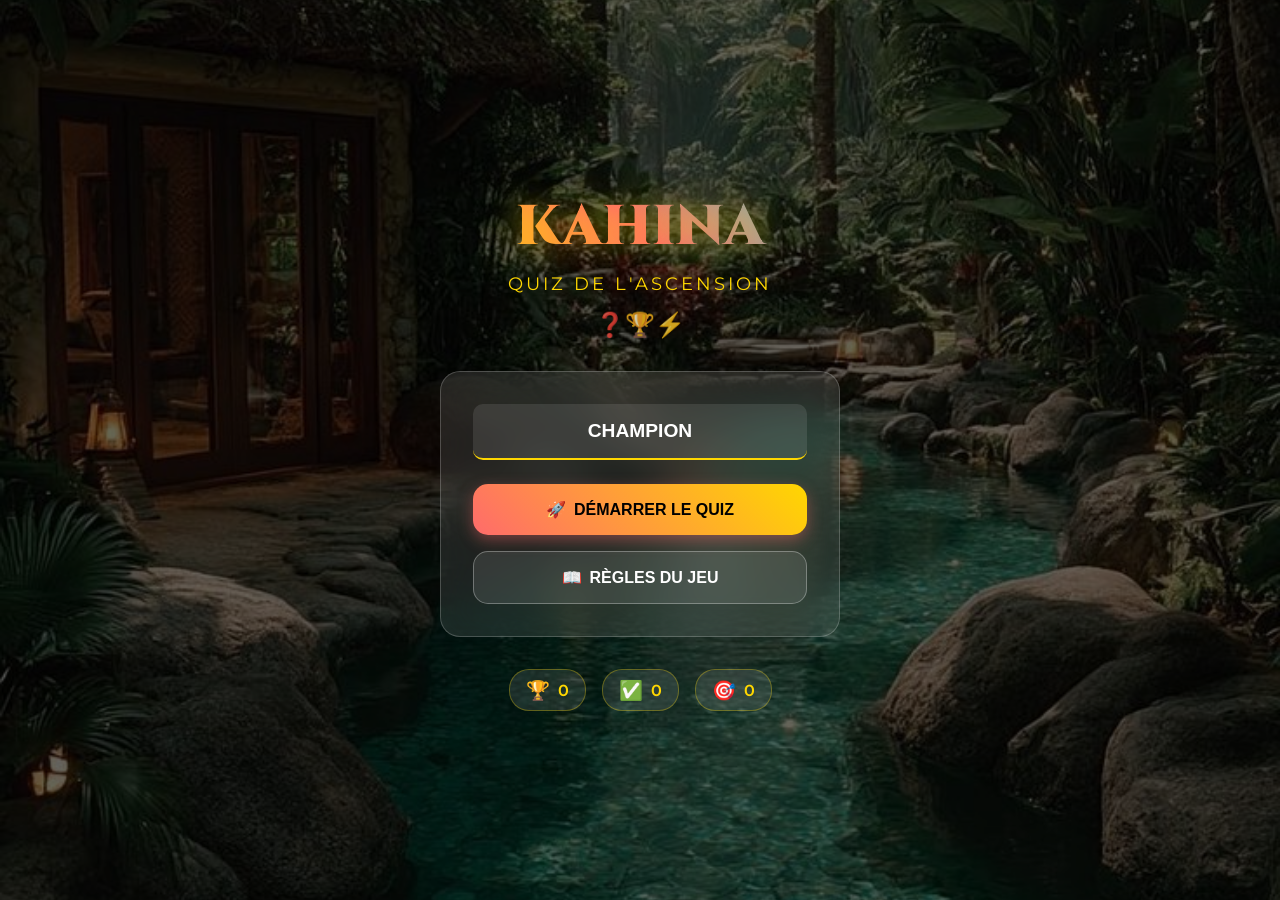
==== commit 3fd823ea: "Update index.html" ====
--- a/index.html
+++ b/index.html
@@ -9,16 +9,13 @@
 </head>
 <body>
 
-    <!-- EFFETS VISUELS -->
     <div class="leaves-container" id="leaves-container"></div>
-    <div class="quiz-effects" id="quiz-effects"></div>
-    <div class="screen-transition" id="screen-transition"></div>
-
-    <!-- POPUP DE VICTOIRE -->
+    <div class="combat-effects" id="combat-effects"></div> <div class="screen-transition" id="screen-transition"></div>
+
     <div class="victory-popup" id="victory-popup">
         <div class="popup-content">
             <div class="victory-icon">🏆</div>
-            <h2>QUIZ TERMINÉ!</h2>
+            <h2>TEMPS ÉCOULÉ!</h2>
             <div class="rewards" id="victory-rewards">
                 <div class="reward-item">
                     <span class="reward-icon">✅</span>
@@ -29,11 +26,11 @@
                     <span class="reward-text" id="total-score">0 points</span>
                 </div>
                 <div class="reward-item">
-                    <span class="reward-icon">⭐</span>
-                    <span class="reward-text" id="quiz-rank">Débutant</span>
-                </div>
-            </div>
-            <p id="victory-message">Temps écoulé!</p>
+                    <span class="reward-icon">🎯</span>
+                    <span class="reward-text" id="quiz-accuracy">0% Précision</span>
+                </div>
+            </div>
+            <p id="victory-message">Bien joué, CHAMPION!</p>
             <button class="action-btn primary large" id="restart-quiz-btn">
                 <span class="btn-icon">🔄</span>
                 NOUVEAU QUIZ
@@ -41,8 +38,7 @@
         </div>
     </div>
 
-    <!-- ÉCRAN D'ACCUEIL -->
-    <section id="auth-screen" class="screen active">
+    <section id="auth-screen" class="screen active" style="background-image: url('jpg(4).png'); background-size: cover; background-position: center;">
         <div class="background-overlay"></div>
         <div class="content-center">
             <div class="logo-container">
@@ -54,7 +50,6 @@
             <div class="auth-card glass-panel">
                 <div class="input-container">
                     <input type="text" id="player-name-input" placeholder="TON NOM" maxlength="12" value="CHAMPION">
-                    <div class="input-underline"></div>
                 </div>
                 
                 <div class="button-group">
@@ -86,76 +81,78 @@
         </div>
     </section>
 
-    <!-- ÉCRAN DE QUIZ -->
-    <section id="quiz-screen" class="screen">
-        <div class="screen-header">
-            <button class="nav-btn back-btn" data-target="auth-screen">
-                <span class="btn-icon">←</span>
-            </button>
-            <h2 class="screen-title">QUIZ DE CULTURE GÉNÉRALE</h2>
+    <section id="quiz-screen" class="screen" style="background-image: url('image-general.png'); background-size: cover; background-position: center;">
+        
+        <div class="combat-background-overlay"></div>
+        
+        <div class="quiz-header-combat">
+            <h2 class="screen-title">DUEL DE CONNAISSANCES</h2>
             <div class="header-stats">
                 <span class="time-display">⏱️ <span id="timer">90</span>s</span>
                 <span class="score-display">⭐ <span id="current-score">0</span></span>
             </div>
         </div>
 
-        <!-- PROGRESSION -->
-        <div class="quiz-progress">
-            <div class="progress-container">
-                <div class="progress-label">
-                    <span>Question <span id="current-question">1</span>/∞</span>
-                    <span>✅ <span id="correct-count">0</span> bonnes réponses</span>
-                </div>
-                <div class="progress-bar">
-                    <div class="time-fill" id="time-fill" style="width: 100%"></div>
-                </div>
-            </div>
-        </div>
-
-        <!-- ZONE DE QUESTION -->
-        <div class="question-area">
+        <div class="combat-arena-quiz">
+            
+            <div class="enemy-combatant-quiz">
+                <div class="character-model-quiz enemy-char-model">
+                    <img id="enemy-img" src="images/Sans titre.jpg" class="character-img enemy-char" alt="Ennemi">
+                    <div class="health-bar combat-hp-bar">
+                        <div class="health-fill enemy-health" id="enemy-hp-fill" style="width: 100%"></div>
+                    </div>
+                    <span class="enemy-name">L'OMBRE</span>
+                </div>
+            </div>
+            
+            <div class="combat-visuals">
+                 <div class="vs-badge">VS</div>
+            </div>
+
+            <div class="player-combatant-quiz">
+                <div class="character-model-quiz player-char-model">
+                    <img id="player-img" src="princess.avif" class="character-img player-char" alt="Joueur">
+                    <div class="health-bar combat-hp-bar">
+                        <div class="health-fill player-health" id="player-hp-fill" style="width: 100%"></div>
+                    </div>
+                    <span class="player-name" id="combat-player-name">CHAMPION</span>
+                </div>
+            </div>
+        </div>
+
+        <div class="question-area-combat">
             <div class="question-card glass-panel">
                 <div class="question-header">
-                    <span class="category-badge" id="question-category">Culture Générale</span>
-                    <span class="difficulty-badge" id="question-difficulty">Moyenne</span>
+                    <span class="category-badge" id="question-category">CATÉGORIE</span>
+                    <span class="difficulty-badge" id="question-difficulty">POINTS: 0</span>
                 </div>
                 <h3 class="question-text" id="question-text">
                     Chargement de la question...
                 </h3>
             </div>
-
-            <!-- OPTION DE PASSER -->
-            <div class="skip-option">
+            
+            <div class="combat-log-container">
+                <div class="combat-log" id="combat-log"></div>
+            </div>
+
+            <div class="options-grid-combat" id="options-grid">
+                </div>
+            
+            <div class="skip-area">
                 <button class="action-btn secondary small" id="skip-btn">
                     <span class="btn-icon">⏭️</span>
-                    PASSER CETTE QUESTION
+                    PASSER (<span id="skips-remaining">3</span>)
                 </button>
-                <span class="skip-info">(Utilisations restantes: <span id="skips-remaining">3</span>)</span>
-            </div>
-        </div>
-
-        <!-- OPTIONS DE RÉPONSE -->
-        <div class="options-grid" id="options-grid">
-            <!-- Les options seront générées dynamiquement -->
-            <div class="option-loading">
-                <div class="loading-spinner"></div>
-                <p>Chargement des réponses...</p>
-            </div>
-        </div>
-
-        <!-- FEEDBACK IMMÉDIAT -->
-        <div class="feedback-area" id="feedback-area">
-            <div class="feedback-message" id="feedback-message"></div>
+            </div>
         </div>
     </section>
 
-    <!-- ÉCRAN DE RÈGLES -->
     <section id="rules-screen" class="screen">
         <div class="screen-header">
             <button class="nav-btn back-btn" data-target="auth-screen">
                 <span class="btn-icon">←</span>
             </button>
-            <h2 class="screen-title">RÈGLES DU QUIZ</h2>
+            <h2 class="screen-title">RÈGLES DU DUEL</h2>
         </div>
 
         <div class="rules-content">
@@ -166,28 +163,28 @@
                         <span class="rule-icon">⏱️</span>
                         <div class="rule-text">
                             <strong>1 minute 30 secondes</strong>
-                            <p>Répondez au maximum de questions dans le temps imparti</p>
-                        </div>
-                    </div>
-                    <div class="rule-item">
-                        <span class="rule-icon">❓</span>
-                        <div class="rule-text">
-                            <strong>1000 questions uniques</strong>
-                            <p>Culture générale, sciences, histoire, géographie, arts...</p>
-                        </div>
-                    </div>
-                    <div class="rule-item">
-                        <span class="rule-icon">⚡</span>
-                        <div class="rule-text">
-                            <strong>Effets spéciaux</strong>
-                            <p>Chaque bonne réponse déclenche un effet visuel unique</p>
+                            <p>Répondez au maximum de questions de culture générale dans le temps imparti.</p>
+                        </div>
+                    </div>
+                    <div class="rule-item">
+                        <span class="rule-icon">✅</span>
+                        <div class="rule-text">
+                            <strong>Bonne réponse = Attaque!</strong>
+                            <p>Vous lancez un sort ou une attaque sur l'ennemi (visuel : Feu, Eau, Foudre, Pierre).</p>
+                        </div>
+                    </div>
+                    <div class="rule-item">
+                        <span class="rule-icon">❌</span>
+                        <div class="rule-text">
+                            <strong>Mauvaise réponse = Contrecoup</strong>
+                            <p>L'ennemi vous inflige un contrecoup (visuel) et vous perdez du temps.</p>
                         </div>
                     </div>
                     <div class="rule-item">
                         <span class="rule-icon">⏭️</span>
                         <div class="rule-text">
                             <strong>3 passages autorisés</strong>
-                            <p>Utilisez-les stratégiquement pour les questions difficiles</p>
+                            <p>Utilisez-les stratégiquement pour les questions trop difficiles.</p>
                         </div>
                     </div>
                 </div>
@@ -200,39 +197,13 @@
                             <span class="score-value">+10 pts</span>
                         </div>
                         <div class="score-item">
-                            <span class="score-badge medium">Moyenne</span>
+                            <span class="score-badge medium">Moyen</span>
                             <span class="score-value">+20 pts</span>
                         </div>
                         <div class="score-item">
                             <span class="score-badge hard">Difficile</span>
                             <span class="score-value">+30 pts</span>
                         </div>
-                        <div class="score-item">
-                            <span class="score-badge bonus">Bonus rapidité</span>
-                            <span class="score-value">+5 pts</span>
-                        </div>
-                    </div>
-                </div>
-
-                <div class="effects-preview">
-                    <h4>🎨 EFFETS VISUELS</h4>
-                    <div class="effects-grid">
-                        <div class="effect-item" data-effect="fire">
-                            <span class="effect-icon">🔥</span>
-                            <span>Feu</span>
-                        </div>
-                        <div class="effect-item" data-effect="water">
-                            <span class="effect-icon">💧</span>
-                            <span>Eau</span>
-                        </div>
-                        <div class="effect-item" data-effect="lightning">
-                            <span class="effect-icon">⚡</span>
-                            <span>Foudre</span>
-                        </div>
-                        <div class="effect-item" data-effect="nature">
-                            <span class="effect-icon">🌿</span>
-                            <span>Nature</span>
-                        </div>
                     </div>
                 </div>
             </div>
@@ -240,24 +211,24 @@
             <div class="action-bar">
                 <button class="action-btn primary large" id="start-from-rules">
                     <span class="btn-icon">🚀</span>
-                    COMMENCER LE QUIZ
+                    COMMENCER LE DUEL
                 </button>
             </div>
         </div>
     </section>
 
-    <!-- AUDIO ELEMENTS -->
     <audio id="correct-sound" src="https://assets.mixkit.co/sfx/preview/mixkit-achievement-bell-600.mp3"></audio>
     <audio id="wrong-sound" src="https://assets.mixkit.co/sfx/preview/mixkit-wrong-answer-fail-notification-946.mp3"></audio>
     <audio id="skip-sound" src="https://assets.mixkit.co/sfx/preview/mixkit-select-click-1109.mp3"></audio>
-    <audio id="time-warning-sound" src="https://assets.mixkit.co/sfx/preview/mixkit-warning-alarm-buzzer-985.mp3"></audio>
     <audio id="victory-sound" src="https://assets.mixkit.co/sfx/preview/mixkit-video-game-treasure-2066.mp3"></audio>
     <audio id="fire-sound" src="https://assets.mixkit.co/sfx/preview/mixkit-magic-fire-spell-2949.mp3"></audio>
     <audio id="water-sound" src="https://assets.mixkit.co/sfx/preview/mixkit-water-splash-1180.mp3"></audio>
     <audio id="lightning-sound" src="https://assets.mixkit.co/sfx/preview/mixkit-thunder-rumble-2391.mp3"></audio>
-    <audio id="nature-sound" src="https://assets.mixkit.co/sfx/preview/mixkit-birds-in-forest-1240.mp3"></audio>
+    <audio id="stone-sound" src="https://assets.mixkit.co/sfx/preview/mixkit-heavy-stone-impact-2227.mp3"></audio>
+    <audio id="counter-attack-sound" src="https://assets.mixkit.co/sfx/preview/mixkit-splashing-impact-in-water-1647.mp3"></audio>
     <audio id="background-music" loop src="https://assets.mixkit.co/music/preview/mixkit-game-show-suspense-waiting-667.mp3"></audio>
 
+    <script src="data_questions.js"></script>
     <script src="script.js"></script>
 </body>
 </html>
--- a/style.css
+++ b/style.css
@@ -285,8 +285,8 @@
 
 /* CARTE MONDE */
 #world-map {
-    background: url('./images/bd-new5.jpg') center/cover no-repeat;
-}}
+    background: url('/images/bd-new1.jpg') center/cover no-repeat;
+}
 
 .screen-header {
     display: flex;
@@ -484,7 +484,7 @@
 
 /* VALLÉE DES LARMES - SÉLECTION ENNEMIS */
 #enemy-select {
-    background: url('./images/bd-new2.jpg') center/cover no-repeat;
+    background: url('/images/bd-new5.jpg') center/cover no-repeat;
 }
 
 .zone-description {
@@ -681,7 +681,7 @@
     left: 0;
     width: 100%;
     height: 100%;
-    background: url('./images/bd-new1.jpg') center/cover no-repeat;
+    background: url('/images/bd-new2.jpg') center/cover no-repeat;
     opacity: 0.4;
 }
 
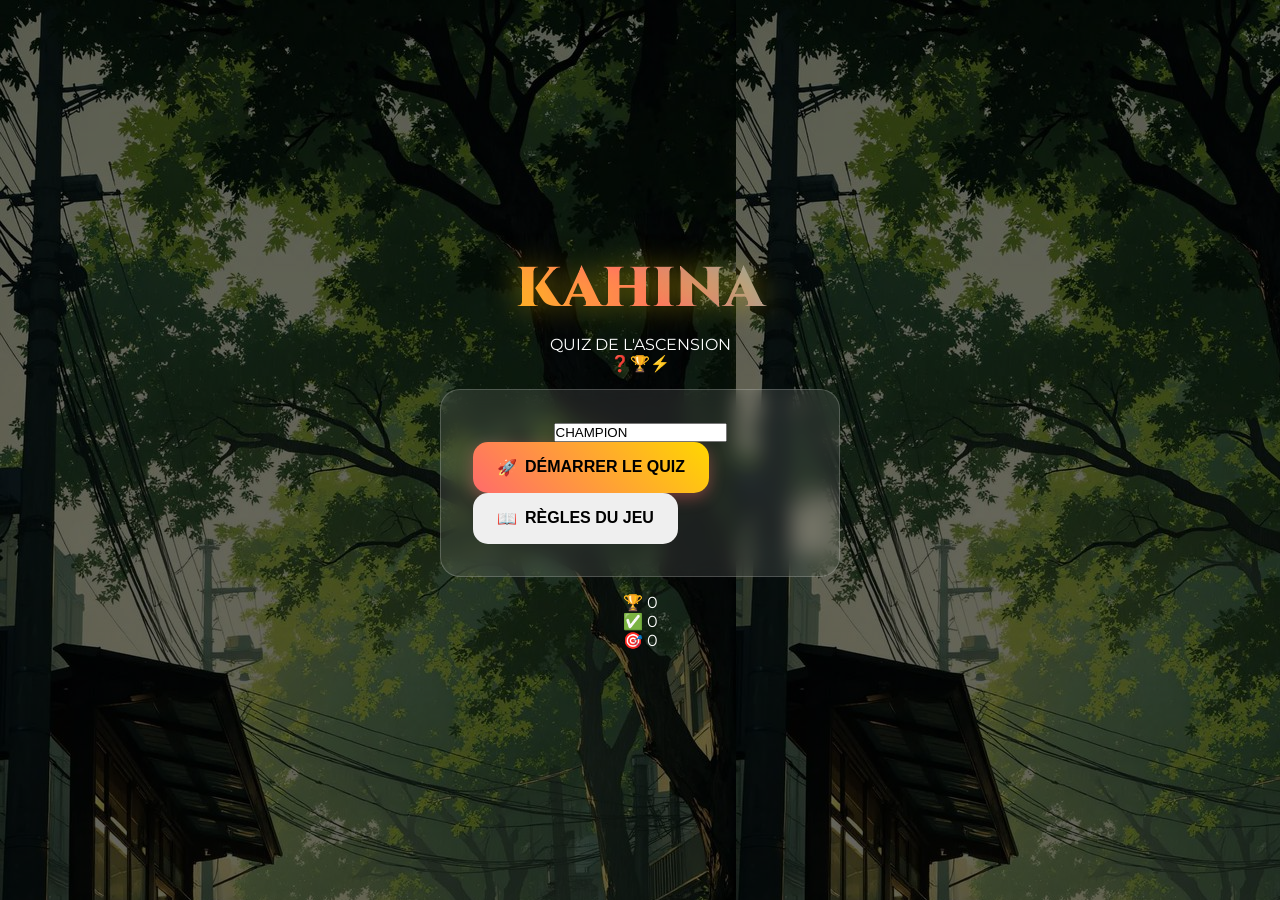
==== commit a9703a8a: "Update index.html" ====
--- a/index.html
+++ b/index.html
@@ -10,10 +10,11 @@
 <body>
 
     <div class="leaves-container" id="leaves-container"></div>
-    <div class="combat-effects" id="combat-effects"></div> <div class="screen-transition" id="screen-transition"></div>
+    <div class="combat-effects" id="combat-effects"></div> 
+    <div class="screen-transition" id="screen-transition"></div>
 
     <div class="victory-popup" id="victory-popup">
-        <div class="popup-content">
+        <div class="popup-content glass-panel">
             <div class="victory-icon">🏆</div>
             <h2>TEMPS ÉCOULÉ!</h2>
             <div class="rewards" id="victory-rewards">
@@ -38,7 +39,7 @@
         </div>
     </div>
 
-    <section id="auth-screen" class="screen active" style="background-image: url('jpg(4).png'); background-size: cover; background-position: center;">
+    <section id="auth-screen" class="screen active" style="background-image: url('images/bd-new2.jpg');">
         <div class="background-overlay"></div>
         <div class="content-center">
             <div class="logo-container">
@@ -81,7 +82,7 @@
         </div>
     </section>
 
-    <section id="quiz-screen" class="screen" style="background-image: url('image-general.png'); background-size: cover; background-position: center;">
+    <section id="quiz-screen" class="screen" style="background-image: url('images/bg-combat.jpg');">
         
         <div class="combat-background-overlay"></div>
         
@@ -97,7 +98,7 @@
             
             <div class="enemy-combatant-quiz">
                 <div class="character-model-quiz enemy-char-model">
-                    <img id="enemy-img" src="images/Sans titre.jpg" class="character-img enemy-char" alt="Ennemi">
+                    <img id="enemy-img" src="images/8.jpg" class="character-img enemy-char" alt="Ennemi">
                     <div class="health-bar combat-hp-bar">
                         <div class="health-fill enemy-health" id="enemy-hp-fill" style="width: 100%"></div>
                     </div>
@@ -111,7 +112,7 @@
 
             <div class="player-combatant-quiz">
                 <div class="character-model-quiz player-char-model">
-                    <img id="player-img" src="princess.avif" class="character-img player-char" alt="Joueur">
+                    <img id="player-img" src="images/4.jpg" class="character-img player-char" alt="Joueur">
                     <div class="health-bar combat-hp-bar">
                         <div class="health-fill player-health" id="player-hp-fill" style="width: 100%"></div>
                     </div>
@@ -170,14 +171,14 @@
                         <span class="rule-icon">✅</span>
                         <div class="rule-text">
                             <strong>Bonne réponse = Attaque!</strong>
-                            <p>Vous lancez un sort ou une attaque sur l'ennemi (visuel : Feu, Eau, Foudre, Pierre).</p>
+                            <p>Vous lancez un sort ou une attaque sur l'ennemi (Feu, Eau, Foudre, Pierre).</p>
                         </div>
                     </div>
                     <div class="rule-item">
                         <span class="rule-icon">❌</span>
                         <div class="rule-text">
                             <strong>Mauvaise réponse = Contrecoup</strong>
-                            <p>L'ennemi vous inflige un contrecoup (visuel) et vous perdez du temps.</p>
+                            <p>L'ennemi vous inflige un contrecoup (pénalité de temps : -5s).</p>
                         </div>
                     </div>
                     <div class="rule-item">
--- a/style.css
+++ b/style.css
@@ -1,4 +1,4 @@
-/* ===== KAHINA: ASCENSION - STYLES COMPLETS ===== */
+/* ===== KAHINA: QUIZ DE COMBAT - STYLES COMPLETS & RESPONSIVE ===== */
 
 /* RESET ET BASE */
 * {
@@ -35,78 +35,6 @@
     display: flex;
 }
 
-/* EFFETS VISUELS */
-.leaves-container, .birds-container {
-    position: fixed;
-    top: 0;
-    left: 0;
-    width: 100%;
-    height: 100%;
-    pointer-events: none;
-    z-index: 5;
-}
-
-.leaf {
-    position: absolute;
-    width: 20px;
-    height: 20px;
-    background: rgba(76, 205, 196, 0.3);
-    border-radius: 50% 0 50% 0;
-    animation: leafFall linear infinite;
-    opacity: 0.7;
-}
-
-.bird {
-    position: absolute;
-    font-size: 1.5rem;
-    animation: birdFly linear infinite;
-    opacity: 0.6;
-}
-
-@keyframes leafFall {
-    0% {
-        transform: translateY(-100px) rotate(0deg);
-        opacity: 0;
-    }
-    10% {
-        opacity: 1;
-    }
-    90% {
-        opacity: 0.7;
-    }
-    100% {
-        transform: translateY(100vh) rotate(360deg);
-        opacity: 0;
-    }
-}
-
-@keyframes birdFly {
-    0% {
-        transform: translateX(-100px) translateY(0);
-        opacity: 0;
-    }
-    10% {
-        opacity: 1;
-    }
-    90% {
-        opacity: 0.8;
-    }
-    100% {
-        transform: translateX(100vw) translateY(50px);
-        opacity: 0;
-    }
-}
-
-.combat-effects {
-    position: fixed;
-    top: 0;
-    left: 0;
-    width: 100%;
-    height: 100%;
-    pointer-events: none;
-    z-index: 20;
-}
-
 .screen-transition {
     position: fixed;
     top: 0;
@@ -120,14 +48,14 @@
     transition: opacity 0.3s ease;
 }
 
-/* ÉCRAN D'ACCUEIL */
+/* ÉCRAN D'ACCUEIL & RÈGLES (Réutilisation du style original) */
 #auth-screen {
     background: linear-gradient(135deg, #1a2f3f 0%, #0c1a25 100%);
     justify-content: center;
     align-items: center;
 }
 
-.background-overlay {
+.background-overlay, .combat-background-overlay {
     position: absolute;
     top: 0;
     left: 0;
@@ -135,6 +63,7 @@
     height: 100%;
     background: rgba(0, 0, 0, 0.6);
 }
+.combat-background-overlay { background: rgba(0, 0, 0, 0.4); }
 
 .content-center {
     position: relative;
@@ -142,10 +71,6 @@
     text-align: center;
     width: 90%;
     max-width: 400px;
-}
-
-.logo-container {
-    margin-bottom: 2rem;
 }
 
 .main-title {
@@ -159,51 +84,16 @@
     margin-bottom: 0.5rem;
 }
 
-.subtitle {
-    font-size: 1.1rem;
-    color: #ffd700;
-    letter-spacing: 3px;
-    margin-bottom: 1rem;
-}
-
-.title-ornament {
-    font-size: 1.5rem;
-    opacity: 0.8;
-}
-
 .glass-panel {
     background: rgba(255, 255, 255, 0.1);
-    backdrop-filter: blur(20px);
+    backdrop-filter: blur(10px); /* Réduit le blur pour la performance mobile */
     border: 1px solid rgba(255, 255, 255, 0.2);
     border-radius: 20px;
     padding: 2rem;
     margin: 1rem 0;
 }
 
-.input-container {
-    position: relative;
-    margin-bottom: 1.5rem;
-}
-
-#player-name-input {
-    width: 100%;
-    background: rgba(255, 255, 255, 0.1);
-    border: none;
-    border-bottom: 2px solid #ffd700;
-    padding: 1rem;
-    color: white;
-    font-size: 1.2rem;
-    text-align: center;
-    border-radius: 10px;
-    font-weight: 600;
-}
-
-.button-group {
-    display: flex;
-    flex-direction: column;
-    gap: 1rem;
-}
-
+/* Boutons */
 .action-btn {
     display: flex;
     align-items: center;
@@ -216,7 +106,6 @@
     font-weight: 600;
     cursor: pointer;
     transition: all 0.3s ease;
-    min-height: 50px;
 }
 
 .action-btn.primary {
@@ -225,496 +114,37 @@
     box-shadow: 0 5px 15px rgba(255, 107, 107, 0.4);
 }
 
-.action-btn.secondary {
-    background: rgba(255, 255, 255, 0.1);
-    color: white;
-    border: 1px solid rgba(255, 255, 255, 0.3);
-}
-
-.action-btn:hover {
-    transform: translateY(-2px);
-    box-shadow: 0 8px 20px rgba(255, 107, 107, 0.6);
-}
-
-.action-btn.small {
-    padding: 0.7rem 1rem;
-    font-size: 0.9rem;
-}
-
-.action-btn.large {
-    padding: 1.2rem 2rem;
-    font-size: 1.1rem;
-}
-
-.pulse {
-    animation: pulse 2s infinite;
-}
-
-@keyframes pulse {
-    0% { transform: scale(1); }
-    50% { transform: scale(1.05); }
-    100% { transform: scale(1); }
-}
-
-.quick-stats {
-    display: flex;
-    justify-content: center;
-    gap: 1rem;
-    margin-top: 2rem;
-    flex-wrap: wrap;
-}
-
-.stat-item {
-    display: flex;
-    align-items: center;
-    gap: 0.5rem;
-    background: rgba(255, 255, 255, 0.1);
-    padding: 0.5rem 1rem;
-    border-radius: 20px;
-    border: 1px solid rgba(255, 215, 0, 0.3);
-}
-
-.stat-icon {
-    font-size: 1.2rem;
-}
-
-.stat-value {
-    font-weight: 600;
-    color: #ffd700;
-}
-
-/* CARTE MONDE */
-#world-map {
-    background: url('/images/bd-new1.jpg') center/cover no-repeat;
-}
-
-.screen-header {
+/* ÉCRAN DE QUIZ - ARENE DE COMBAT (Nouveau Style) */
+#quiz-screen {
+    justify-content: flex-start;
+}
+
+.quiz-header-combat {
     display: flex;
     justify-content: space-between;
     align-items: center;
+    width: 100%;
     padding: 1rem;
     background: rgba(0, 0, 0, 0.7);
-    backdrop-filter: blur(10px);
-    border-bottom: 1px solid rgba(255, 255, 255, 0.1);
-}
-
-.screen-title {
-    font-family: 'Cinzel', serif;
-    font-size: 1.3rem;
-    color: #ffd700;
-    text-align: center;
-    flex: 1;
-}
-
-.nav-btn {
-    display: flex;
-    align-items: center;
-    gap: 0.5rem;
-    background: rgba(255, 255, 255, 0.1);
-    border: none;
-    color: white;
-    padding: 0.7rem;
-    border-radius: 10px;
-    cursor: pointer;
-    font-size: 0.9rem;
-    min-width: 44px;
-    min-height: 44px;
-    justify-content: center;
-}
-
-.map-container {
+    backdrop-filter: blur(5px);
+    z-index: 20;
+}
+
+.combat-arena-quiz {
     flex: 1;
     position: relative;
-    overflow: hidden;
-}
-
-.water-effect {
-    position: absolute;
-    width: 50px;
-    height: 50px;
-    background: radial-gradient(circle, rgba(76, 205, 196, 0.3), transparent);
-    border-radius: 50%;
-    pointer-events: none;
-    opacity: 0;
-    transform: scale(0);
-    transition: all 1s ease;
-}
-
-/* ZONES INTERACTIVES */
-.zone {
-    position: absolute;
-    transform: translate(-50%, -50%);
-    cursor: pointer;
-    transition: all 0.3s ease;
-    z-index: 100;
-}
-
-.zone-marker {
-    width: 70px;
-    height: 70px;
-    background: radial-gradient(circle, #ffd700, #ff6b6b);
-    border-radius: 50%;
-    border: 3px solid white;
-    box-shadow: 0 0 30px #ffd700;
-    animation: zonePulse 2s infinite;
-    position: relative;
-}
-
-.zone-glow {
-    position: absolute;
-    top: -10px;
-    left: -10px;
-    right: -10px;
-    bottom: -10px;
-    background: radial-gradient(circle, transparent 30%, #ffd700 70%);
-    border-radius: 50%;
-    opacity: 0.3;
-    animation: glowPulse 2s infinite;
-}
-
-@keyframes zonePulse {
-    0%, 100% { transform: scale(1); }
-    50% { transform: scale(1.1); }
-}
-
-@keyframes glowPulse {
-    0%, 100% { opacity: 0.3; transform: scale(1); }
-    50% { opacity: 0.6; transform: scale(1.2); }
-}
-
-.locked-zone .zone-marker {
-    background: radial-gradient(circle, #666, #333);
-    box-shadow: 0 0 10px #666;
-    animation: none;
-}
-
-.locked-zone .zone-glow {
-    background: radial-gradient(circle, transparent 30%, #666 70%);
-}
-
-.zone-info {
-    position: absolute;
-    top: 100%;
-    left: 50%;
-    transform: translateX(-50%);
-    background: rgba(0, 0, 0, 0.9);
-    padding: 1rem;
-    border-radius: 15px;
-    white-space: nowrap;
-    margin-top: 1rem;
-    opacity: 0;
-    transition: opacity 0.3s ease;
-    pointer-events: none;
-    border: 1px solid rgba(255, 215, 0, 0.3);
-    min-width: 200px;
-}
-
-.zone:hover .zone-info {
-    opacity: 1;
-}
-
-.zone-progress {
-    margin-top: 0.5rem;
-}
-
-.progress-bar {
-    width: 100%;
-    height: 8px;
-    background: rgba(255, 255, 255, 0.2);
-    border-radius: 4px;
-    overflow: hidden;
-    margin: 0.3rem 0;
-}
-
-.progress-fill {
-    height: 100%;
-    background: linear-gradient(90deg, #4ecdc4, #ffd700);
-    border-radius: 4px;
-    transition: width 0.5s ease;
-}
-
-.player-avatar {
-    position: absolute;
-    top: 70%;
-    left: 30%;
-    transform: translate(-50%, -50%);
-    width: 80px;
-    height: 80px;
-}
-
-.player-avatar img {
-    width: 100%;
-    height: 100%;
-    border-radius: 50%;
-    border: 3px solid #ffd700;
-    box-shadow: 0 0 20px #ffd700;
-}
-
-.avatar-glow {
-    position: absolute;
-    top: 0;
-    left: 0;
-    width: 100%;
-    height: 100%;
-    border-radius: 50%;
-    background: radial-gradient(circle, transparent 30%, #ffd700 70%);
-    opacity: 0.3;
-    animation: glowPulse 2s infinite;
-}
-
-.avatar-level {
-    position: absolute;
-    bottom: -10px;
-    left: 50%;
-    transform: translateX(-50%);
-    background: #ff6b6b;
-    color: white;
-    padding: 0.3rem 0.8rem;
-    border-radius: 15px;
-    font-size: 0.8rem;
-    font-weight: 600;
-    white-space: nowrap;
-}
-
-.action-bar {
-    padding: 1rem;
-    background: rgba(0, 0, 0, 0.7);
-    border-top: 1px solid rgba(255, 255, 255, 0.1);
-}
-
-/* VALLÉE DES LARMES - SÉLECTION ENNEMIS */
-#enemy-select {
-    background: url('/images/bd-new5.jpg') center/cover no-repeat;
-}
-
-.zone-description {
-    padding: 1rem;
-    background: rgba(0, 0, 0, 0.7);
-    border-bottom: 1px solid rgba(255, 215, 0, 0.3);
+    display: flex;
+    justify-content: space-around;
+    align-items: flex-end; /* Pour simuler une arène */
+    width: 100%;
+    padding: 0 1rem 1rem 1rem;
+    z-index: 15;
+}
+
+.character-model-quiz {
     text-align: center;
-}
-
-.zone-description p {
-    max-width: 600px;
-    margin: 0 auto;
-    line-height: 1.5;
-    margin-bottom: 1rem;
-}
-
-/* Instructions Vallée des Larmes */
-.vallee-instructions {
-    background: rgba(76, 205, 196, 0.1);
-    border: 1px solid #4ecdc4;
-    border-radius: 15px;
-    padding: 1.5rem;
-    margin: 1rem 0;
-    text-align: left;
-}
-
-.vallee-instructions h3 {
-    color: #4ecdc4;
-    margin-bottom: 1rem;
-    text-align: center;
-    font-family: 'Cinzel', serif;
-}
-
-.vallee-instructions ol {
-    margin-left: 1.5rem;
-    margin-bottom: 1rem;
-}
-
-.vallee-instructions li {
-    margin: 0.5rem 0;
-    padding: 0.5rem;
-    background: rgba(255, 255, 255, 0.05);
-    border-radius: 8px;
-}
-
-.hint {
-    font-style: italic;
-    opacity: 0.8;
-    text-align: center;
-    margin-top: 1rem;
-}
-
-/* PROGRESSION DE QUÊTE */
-.quest-progress {
-    padding: 1rem;
-    background: rgba(255, 215, 0, 0.1);
-    border-bottom: 1px solid rgba(255, 215, 0, 0.3);
-}
-
-.progress-container {
-    max-width: 600px;
-    margin: 0 auto;
-}
-
-.progress-label {
-    display: flex;
-    justify-content: space-between;
-    margin-bottom: 0.5rem;
-    font-size: 0.9rem;
-}
-
-/* GRILLE DES ENNEMIS */
-.enemy-grid {
-    flex: 1;
-    padding: 1rem;
-    display: grid;
-    grid-template-columns: repeat(auto-fit, minmax(280px, 1fr));
-    gap: 1rem;
-    overflow-y: auto;
-}
-
-.enemy-card {
-    background: rgba(255, 255, 255, 0.1);
-    border-radius: 15px;
-    overflow: hidden;
-    position: relative;
-    transition: all 0.3s ease;
-    border: 2px solid transparent;
-    cursor: pointer;
-    backdrop-filter: blur(10px);
-}
-
-.enemy-card:hover {
-    transform: translateY(-5px);
-    border-color: #ffd700;
-    box-shadow: 0 10px 25px rgba(255, 215, 0, 0.3);
-}
-
-.enemy-image {
-    position: relative;
-    height: 200px;
-    overflow: hidden;
-}
-
-.enemy-image img {
-    width: 100%;
-    height: 100%;
-    object-fit: cover;
+    margin-bottom: 2rem;
     transition: transform 0.3s ease;
-}
-
-.enemy-card:hover .enemy-image img {
-    transform: scale(1.1);
-}
-
-.enemy-level {
-    position: absolute;
-    top: 10px;
-    right: 10px;
-    background: #ff6b6b;
-    color: white;
-    padding: 0.3rem 0.7rem;
-    border-radius: 15px;
-    font-size: 0.8rem;
-    font-weight: 600;
-}
-
-.enemy-info {
-    padding: 1rem;
-}
-
-.enemy-info h3 {
-    font-family: 'Cinzel', serif;
-    margin-bottom: 0.5rem;
-    color: #ffd700;
-}
-
-.enemy-stats {
-    display: flex;
-    gap: 1rem;
-    font-size: 0.9rem;
-    flex-wrap: wrap;
-}
-
-.enemy-stats .stat {
-    background: rgba(255, 255, 255, 0.1);
-    padding: 0.3rem 0.7rem;
-    border-radius: 10px;
-    border: 1px solid rgba(255, 255, 255, 0.2);
-}
-
-.enemy-rewards {
-    margin-top: 0.5rem;
-    opacity: 0.7;
-    font-size: 0.8rem;
-}
-
-.select-overlay {
-    position: absolute;
-    top: 0;
-    left: 0;
-    width: 100%;
-    height: 100%;
-    background: rgba(0, 0, 0, 0.8);
-    display: flex;
-    align-items: center;
-    justify-content: center;
-    opacity: 0;
-    transition: opacity 0.3s ease;
-}
-
-.enemy-card:hover .select-overlay {
-    opacity: 1;
-}
-
-.combat-prompt {
-    text-align: center;
-}
-
-.combat-hint {
-    margin-top: 0.5rem;
-    font-size: 0.8rem;
-    opacity: 0.7;
-}
-
-/* COMBAT */
-#combat-screen {
-    background: linear-gradient(135deg, #2c3e50 0%, #34495e 100%);
-}
-
-.combat-background {
-    position: absolute;
-    top: 0;
-    left: 0;
-    width: 100%;
-    height: 100%;
-    background: url('/images/bd-new2.jpg') center/cover no-repeat;
-    opacity: 0.4;
-}
-
-.combat-arena {
-    position: relative;
-    flex: 1;
-    display: flex;
-    flex-direction: column;
-    justify-content: space-between;
-    padding: 1rem;
-}
-
-.combatant {
-    display: flex;
-    justify-content: center;
-    align-items: center;
-    min-height: 180px;
-}
-
-.enemy-combatant {
-    align-items: flex-start;
-}
-
-.player-combatant {
-    align-items: flex-end;
-}
-
-.character-model {
-    position: relative;
-    text-align: center;
-    display: flex;
-    flex-direction: column;
-    align-items: center;
 }
 
 .character-img {
@@ -723,922 +153,236 @@
     border-radius: 50%;
     border: 3px solid;
     object-fit: cover;
-    box-shadow: 0 0 30px currentColor;
-    margin-bottom: 1rem;
-    z-index: 2;
-    position: relative;
+    box-shadow: 0 0 20px currentColor;
+    margin-bottom: 0.5rem;
 }
 
 .player-char {
     border-color: #4ecdc4;
-    box-shadow: 0 0 30px #4ecdc4;
+    box-shadow: 0 0 20px #4ecdc4;
 }
 
 .enemy-char {
     border-color: #ff6b6b;
-    box-shadow: 0 0 30px #ff6b6b;
-}
-
-.combat-aura {
+    box-shadow: 0 0 20px #ff6b6b;
+}
+
+.combat-hp-bar {
+    width: 100px;
+    height: 8px;
+    background: rgba(255, 255, 255, 0.2);
+    border-radius: 4px;
+    overflow: hidden;
+    margin: 0.5rem auto 0;
+}
+
+.health-fill {
+    height: 100%;
+    transition: width 0.3s ease;
+}
+
+.player-health { background: linear-gradient(90deg, #4ecdc4, #44a08d); }
+.enemy-health { background: linear-gradient(90deg, #ff6b6b, #ff8e8e); }
+
+.enemy-name, .player-name {
+    font-weight: 600;
+    color: #ffd700;
+    font-family: 'Cinzel', serif;
+    font-size: 0.9rem;
+    display: block;
+}
+
+.vs-badge {
     position: absolute;
     top: 50%;
     left: 50%;
     transform: translate(-50%, -50%);
-    width: 150px;
-    height: 150px;
-    border-radius: 50%;
-    z-index: 1;
-    opacity: 0.3;
-    animation: auraPulse 3s infinite;
-}
-
-.player-aura {
-    background: radial-gradient(circle, transparent 30%, #4ecdc4 70%);
-}
-
-.enemy-aura {
-    background: radial-gradient(circle, transparent 30%, #ff6b6b 70%);
-}
-
-@keyframes auraPulse {
-    0%, 100% { transform: translate(-50%, -50%) scale(1); opacity: 0.3; }
-    50% { transform: translate(-50%, -50%) scale(1.1); opacity: 0.5; }
-}
-
-.health-bar, .mana-bar {
-    width: 150px;
-    height: 12px;
-    background: rgba(0, 0, 0, 0.5);
-    border-radius: 6px;
-    margin: 0.5rem 0;
-    overflow: hidden;
-    position: relative;
-    border: 1px solid rgba(255, 255, 255, 0.2);
-}
-
-.health-fill, .mana-fill {
-    height: 100%;
-    transition: width 0.5s ease;
-}
-
-.health-fill {
-    background: linear-gradient(90deg, #4ecdc4, #44a08d);
-}
-
-.enemy-health {
-    background: linear-gradient(90deg, #ff6b6b, #ff8e8e);
-}
-
-.mana-fill {
-    background: linear-gradient(90deg, #6c5ce7, #a29bfe);
-}
-
-.health-text, .mana-text {
-    font-size: 0.9rem;
-    font-weight: 600;
-}
-
-.enemy-name, .player-name {
-    margin-top: 0.5rem;
-    font-weight: 600;
+    font-size: 2rem;
+    font-weight: bold;
     color: #ffd700;
-    font-family: 'Cinzel', serif;
-}
-
-.enemy-level {
-    background: rgba(255, 107, 107, 0.8);
+    text-shadow: 0 0 10px #ff6b6b;
+}
+
+.question-area-combat {
+    width: 100%;
+    padding: 0 1rem 1rem 1rem;
+    z-index: 20;
+}
+
+.question-card {
+    padding: 1.5rem;
+    margin-bottom: 1rem;
+}
+
+.question-text {
+    font-size: 1.2rem;
+    margin: 1rem 0;
+}
+
+.options-grid-combat {
+    display: grid;
+    grid-template-columns: 1fr 1fr;
+    gap: 0.7rem;
+    margin-bottom: 1rem;
+}
+
+.option-btn {
+    padding: 1rem;
+    border: 2px solid rgba(255, 255, 255, 0.3);
+    border-radius: 10px;
+    background: rgba(255, 255, 255, 0.05);
     color: white;
-    padding: 0.2rem 0.8rem;
-    border-radius: 12px;
-    font-size: 0.8rem;
-    margin-top: 0.3rem;
-}
-
-.combat-middle {
-    position: absolute;
-    top: 50%;
-    left: 50%;
-    transform: translate(-50%, -50%);
-    z-index: 5;
-}
-
-.vs-badge {
-    font-size: 2rem;
-    background: rgba(0, 0, 0, 0.7);
-    padding: 1rem;
-    border-radius: 50%;
-    border: 2px solid #ffd700;
-    animation: rotate 10s linear infinite;
-}
-
-@keyframes rotate {
-    0% { transform: rotate(0deg); }
-    100% { transform: rotate(360deg); }
-}
-
-.projectile-container, .effect-overlay {
-    position: absolute;
+    cursor: pointer;
+    text-align: center;
+    transition: all 0.2s ease;
+    font-weight: 500;
+}
+
+.option-btn:hover:not(.correct):not(.wrong) {
+    background: rgba(255, 255, 255, 0.15);
+    border-color: #ffd700;
+}
+
+.option-btn.correct {
+    background: #00b894;
+    border-color: #00b894;
+    animation: pulseGlow 0.5s 2;
+}
+
+.option-btn.wrong {
+    background: #ff6b6b;
+    border-color: #ff6b6b;
+    animation: shake 0.3s;
+}
+
+/* Effets Visuels (Réutilisation et adaptation de l'original) */
+.combat-effects {
+    position: fixed;
     top: 0;
     left: 0;
     width: 100%;
     height: 100%;
     pointer-events: none;
-}
-
-.combat-interface {
-    background: rgba(0, 0, 0, 0.9);
-    backdrop-filter: blur(10px);
-    border-top: 2px solid rgba(255, 215, 0, 0.3);
-    padding: 1rem;
-}
-
+    z-index: 20;
+}
+
+.projectile {
+    position: absolute;
+    width: 30px;
+    height: 30px;
+    border-radius: 50%;
+    animation: projectile 0.5s linear forwards; /* Vitesse augmentée */
+    z-index: 15;
+}
+
+.projectile.fire { background: radial-gradient(circle, #ff6b6b, #ffd700); box-shadow: 0 0 15px #ff6b6b; }
+.projectile.water { background: radial-gradient(circle, #4ecdc4, #a29bfe); box-shadow: 0 0 15px #4ecdc4; }
+.projectile.stone { background: radial-gradient(circle, #6c7a89, #2d3436); box-shadow: 0 0 10px #6c7a89; }
+.projectile.lightning { background: radial-gradient(circle, #fdcb6e, #ffeaa7); box-shadow: 0 0 15px #fdcb6e; }
+.projectile.counter { background: radial-gradient(circle, #6c5ce7, #2d3436); box-shadow: 0 0 10px #6c5ce7; } /* Contre-attaque ennemie */
+
+
+@keyframes projectile {
+    0% { transform: translate(0, 0); opacity: 1; }
+    100% { transform: translate(var(--targetX), var(--targetY)); opacity: 0; }
+}
+
+.impact-effect {
+    position: absolute;
+    width: 70px;
+    height: 70px;
+    border-radius: 50%;
+    animation: explode 0.5s ease-out forwards;
+    z-index: 16;
+}
+.impact-effect.fire { background: radial-gradient(circle, transparent 30%, #ff6b6b 70%); }
+.impact-effect.water { background: radial-gradient(circle, transparent 30%, #4ecdc4 70%); }
+.impact-effect.stone { background: radial-gradient(circle, transparent 30%, #6c7a89 70%); }
+.impact-effect.lightning { background: radial-gradient(circle, transparent 30%, #fdcb6e 70%); }
+.impact-effect.counter { background: radial-gradient(circle, transparent 30%, #6c5ce7 70%); }
+
+@keyframes explode {
+    0% { transform: scale(0); opacity: 1; }
+    100% { transform: scale(2); opacity: 0; }
+}
+
+@keyframes shake {
+    0%, 100% { transform: translateX(0); }
+    25% { transform: translateX(-5px); }
+    75% { transform: translateX(5px); }
+}
+
+.damage-number {
+    position: absolute;
+    font-size: 1.8rem; /* Augmenté */
+    font-weight: bold;
+    color: #ffd700;
+    text-shadow: 2px 2px 0 #000;
+    animation: floatUp 1s ease-out forwards;
+    z-index: 17;
+}
+
+@keyframes floatUp {
+    0% { opacity: 1; transform: translateY(0); }
+    100% { opacity: 0; transform: translateY(-50px); }
+}
+
+/* Log de Combat */
 .combat-log-container {
     max-height: 80px;
     overflow-y: auto;
-    margin-bottom: 1rem;
-    background: rgba(255, 255, 255, 0.1);
+    background: rgba(0, 0, 0, 0.7);
     border-radius: 10px;
-    padding: 0.7rem;
+    padding: 0.5rem;
     border: 1px solid rgba(255, 215, 0, 0.2);
-}
-
-.combat-log {
-    min-height: 50px;
+    margin-bottom: 0.5rem;
 }
 
 .log-entry {
-    font-size: 0.9rem;
+    font-size: 0.8rem;
     margin-bottom: 0.3rem;
-    padding: 0.3rem 0;
-    border-bottom: 1px solid rgba(255, 255, 255, 0.1);
-    animation: fadeIn 0.3s ease;
-}
-
-@keyframes fadeIn {
-    from { opacity: 0; transform: translateY(5px); }
-    to { opacity: 1; transform: translateY(0); }
-}
-
-.skills-grid {
-    display: grid;
-    grid-template-columns: repeat(2, 1fr);
-    gap: 0.7rem;
-    margin-bottom: 1rem;
-}
-
-.skill-btn {
+    padding: 0.1rem 0;
+    border-bottom: 1px solid rgba(255, 255, 255, 0.05);
+}
+
+.log-entry:last-child {
+    border-bottom: none;
+}
+
+.skip-area {
     display: flex;
-    flex-direction: column;
-    align-items: center;
-    padding: 0.8rem;
-    border: none;
-    border-radius: 10px;
-    background: rgba(255, 255, 255, 0.1);
-    color: white;
-    cursor: pointer;
-    transition: all 0.3s ease;
-    min-height: 70px;
-    border: 1px solid rgba(255, 255, 255, 0.2);
-}
-
-.skill-btn:hover {
-    transform: translateY(-2px);
-}
-
-.skill-btn:active {
-    transform: scale(0.95);
-}
-
-.attack-skill:hover {
-    background: linear-gradient(135deg, #ff6b6b, #ff8e8e);
-    border-color: #ff6b6b;
-}
-
-.magic-skill:hover {
-    background: linear-gradient(135deg, #6c5ce7, #a29bfe);
-    border-color: #6c5ce7;
-}
-
-.heal-skill:hover {
-    background: linear-gradient(135deg, #00b894, #55efc4);
-    border-color: #00b894;
-}
-
-.special-skill:hover {
-    background: linear-gradient(135deg, #fdcb6e, #ffeaa7);
-    border-color: #fdcb6e;
-}
-
-.skill-icon {
-    font-size: 1.5rem;
-    margin-bottom: 0.3rem;
-}
-
-.skill-name {
-    font-size: 0.8rem;
-    font-weight: 600;
-    margin-bottom: 0.2rem;
-}
-
-.skill-cost {
-    font-size: 0.7rem;
-    opacity: 0.7;
-}
-
-.combat-actions {
-    display: flex;
-    gap: 1rem;
-}
-
-/* POPUP DE VICTOIRE */
-.victory-popup {
-    position: fixed;
-    top: 0;
-    left: 0;
-    width: 100%;
-    height: 100%;
-    background: rgba(0, 0, 0, 0.9);
-    display: none;
     justify-content: center;
     align-items: center;
-    z-index: 1000;
-}
-
-.victory-popup.active {
-    display: flex;
-    animation: popupAppear 0.5s ease;
-}
-
-@keyframes popupAppear {
-    0% {
-        opacity: 0;
-        transform: scale(0.8);
-    }
-    100% {
-        opacity: 1;
-        transform: scale(1);
-    }
-}
-
-.popup-content {
-    background: linear-gradient(135deg, #1a2f3f 0%, #0c1a25 100%);
-    border: 2px solid #ffd700;
-    border-radius: 20px;
-    padding: 2rem;
-    text-align: center;
-    max-width: 90%;
-    box-shadow: 0 0 50px rgba(255, 215, 0, 0.5);
-}
-
-.victory-icon {
-    font-size: 4rem;
-    margin-bottom: 1rem;
-    animation: bounce 2s infinite;
-}
-
-@keyframes bounce {
-    0%, 100% { transform: translateY(0); }
-    50% { transform: translateY(-20px); }
-}
-
-.popup-content h2 {
-    font-family: 'Cinzel', serif;
-    color: #ffd700;
-    margin-bottom: 1.5rem;
-    font-size: 1.5rem;
-}
-
-.rewards {
-    display: flex;
-    justify-content: center;
-    gap: 1rem;
-    margin: 1.5rem 0;
-    flex-wrap: wrap;
-}
-
-.reward-item {
-    display: flex;
-    align-items: center;
     gap: 0.5rem;
-    background: rgba(255, 255, 255, 0.1);
-    padding: 0.7rem 1rem;
-    border-radius: 10px;
-    border: 1px solid rgba(255, 215, 0, 0.3);
-}
-
-.reward-icon {
-    font-size: 1.2rem;
-}
-
-.reward-text {
-    font-weight: 600;
-    color: #ffd700;
-}
-
-/* TUTORIEL */
-.tutorial-overlay {
-    position: fixed;
-    top: 0;
-    left: 0;
-    width: 100%;
-    height: 100%;
-    background: rgba(10, 15, 25, 0.95);
-    display: none;
-    justify-content: center;
-    align-items: center;
-    z-index: 1000;
-}
-
-.tutorial-overlay.active {
-    display: flex;
-}
-
-.tutorial-content {
-    background: linear-gradient(135deg, #1a2f3f 0%, #0c1a25 100%);
-    border: 2px solid #4ecdc4;
-    border-radius: 20px;
-    padding: 2rem;
-    max-width: 95%;
-    max-height: 90%;
-    overflow-y: auto;
-    box-shadow: 0 0 50px rgba(76, 205, 196, 0.5);
-}
-
-.tutorial-header {
-    text-align: center;
-    margin-bottom: 2rem;
-}
-
-.tutorial-header h2 {
-    font-family: 'Cinzel', serif;
-    color: #4ecdc4;
-    margin-bottom: 0.5rem;
-}
-
-.tutorial-steps {
-    margin-bottom: 2rem;
-}
-
-.tutorial-step {
-    display: none;
-    text-align: center;
-}
-
-.tutorial-step.active {
-    display: block;
-    animation: fadeIn 0.5s ease;
-}
-
-.step-icon {
-    font-size: 3rem;
-    margin-bottom: 1rem;
-}
-
-.tutorial-step h3 {
-    color: #ffd700;
-    margin-bottom: 1rem;
-    font-family: 'Cinzel', serif;
-}
-
-.tutorial-step ul {
-    text-align: left;
-    margin: 1rem 0;
-    padding-left: 1rem;
-}
-
-.tutorial-step li {
-    margin: 0.5rem 0;
-    padding: 0.5rem;
-    background: rgba(255, 255, 255, 0.05);
-    border-radius: 8px;
-}
-
-.tutorial-navigation {
-    display: flex;
-    gap: 1rem;
-    justify-content: center;
-    flex-wrap: wrap;
-}
-
-#start-adventure {
-    display: none;
-}
-
-/* MENU LATÉRAL */
-.side-menu {
-    position: fixed;
-    top: 0;
-    right: -320px;
-    width: 300px;
-    height: 100%;
-    background: rgba(10, 15, 25, 0.95);
-    backdrop-filter: blur(20px);
-    border-left: 1px solid rgba(255, 255, 255, 0.1);
-    z-index: 1000;
-    transition: right 0.3s ease;
-    display: flex;
-    flex-direction: column;
-}
-
-.side-menu.active {
-    right: 0;
-}
-
-.menu-overlay {
-    position: fixed;
-    top: 0;
-    left: 0;
-    width: 100%;
-    height: 100%;
-    background: rgba(0, 0, 0, 0.5);
-    z-index: 999;
-    opacity: 0;
-    pointer-events: none;
-    transition: opacity 0.3s ease;
-}
-
-.menu-overlay.active {
-    opacity: 1;
-    pointer-events: all;
-}
-
-.menu-header {
-    display: flex;
-    justify-content: space-between;
-    align-items: center;
-    padding: 1.5rem;
-    border-bottom: 1px solid rgba(255, 255, 255, 0.1);
-    background: rgba(0, 0, 0, 0.3);
-}
-
-.menu-header h3 {
-    color: #ffd700;
-    font-family: 'Cinzel', serif;
-}
-
-.close-menu {
-    background: none;
-    border: none;
-    color: white;
-    font-size: 1.5rem;
-    cursor: pointer;
-    padding: 0;
-    width: 30px;
-    height: 30px;
-    display: flex;
-    align-items: center;
-    justify-content: center;
-}
-
-.menu-content {
-    flex: 1;
-    overflow-y: auto;
-    padding: 1rem;
-}
-
-.player-profile {
-    display: flex;
-    align-items: center;
-    gap: 1rem;
-    margin-bottom: 2rem;
-    padding: 1rem;
-    background: rgba(255, 255, 255, 0.1);
-    border-radius: 15px;
-}
-
-.profile-img {
-    width: 60px;
-    height: 60px;
-    border-radius: 50%;
-    border: 2px solid #ffd700;
-}
-
-.profile-info {
-    flex: 1;
-}
-
-.profile-info h4 {
-    color: #ffd700;
-    margin-bottom: 0.5rem;
-    font-family: 'Cinzel', serif;
-}
-
-.profile-stats {
-    display: flex;
-    flex-direction: column;
-    gap: 0.3rem;
-}
-
-.stat-line {
-    display: flex;
-    justify-content: space-between;
     font-size: 0.9rem;
-    opacity: 0.8;
-}
-
-.menu-nav {
-    display: flex;
-    flex-direction: column;
-    gap: 0.5rem;
-    margin-bottom: 2rem;
-}
-
-.menu-item {
-    display: flex;
-    align-items: center;
-    gap: 1rem;
-    padding: 1rem;
-    background: rgba(255, 255, 255, 0.05);
-    border: none;
-    color: white;
-    border-radius: 10px;
-    cursor: pointer;
-    transition: all 0.3s ease;
-    position: relative;
-    width: 100%;
-    text-align: left;
-}
-
-.menu-item:hover {
-    background: rgba(255, 255, 255, 0.1);
-    transform: translateX(5px);
-}
-
-.menu-item.active {
-    background: rgba(255, 215, 0, 0.2);
-    border-left: 3px solid #ffd700;
-}
-
-.menu-icon {
-    font-size: 1.2rem;
-    width: 20px;
-    text-align: center;
-}
-
-.menu-badge {
-    background: #ff6b6b;
-    color: white;
-    border-radius: 10px;
-    padding: 0.2rem 0.6rem;
-    font-size: 0.7rem;
-    margin-left: auto;
-}
-
-.menu-sections {
-    display: none;
-}
-
-.menu-section {
-    animation: fadeIn 0.3s ease;
-}
-
-.menu-section.active {
-    display: block;
-}
-
-.menu-section h4 {
-    color: #ffd700;
-    margin-bottom: 1rem;
-    font-family: 'Cinzel', serif;
-}
-
-.inventory-items, .skills-list, .quests-list {
-    display: flex;
-    flex-direction: column;
-    gap: 0.5rem;
-}
-
-.inventory-item, .skill-item, .quest-item {
-    display: flex;
-    align-items: center;
-    gap: 1rem;
-    padding: 0.8rem;
-    background: rgba(255, 255, 255, 0.05);
-    border-radius: 8px;
-}
-
-.skill-details, .quest-details {
-    flex: 1;
-}
-
-.skill-details strong, .quest-details strong {
-    display: block;
-    margin-bottom: 0.2rem;
-}
-
-.skill-details small, .quest-details small {
-    opacity: 0.7;
-}
-
-.skill-progress, .quest-progress {
     margin-top: 0.5rem;
 }
 
-.quest-item.active {
-    background: rgba(76, 205, 196, 0.1);
-    border: 1px solid #4ecdc4;
-}
-
-.leaderboard {
-    display: flex;
-    flex-direction: column;
-    gap: 0.5rem;
-}
-
-.leaderboard-item {
-    display: flex;
-    align-items: center;
-    gap: 1rem;
-    padding: 0.8rem;
-    background: rgba(255, 255, 255, 0.05);
-    border-radius: 8px;
-}
-
-.leaderboard-item.you {
-    background: rgba(255, 215, 0, 0.2);
-    border: 1px solid #ffd700;
-}
-
-.leaderboard-rank {
-    font-weight: bold;
-    color: #ffd700;
-    min-width: 30px;
-}
-
-.leaderboard-name {
-    flex: 1;
-}
-
-.leaderboard-score {
-    font-weight: bold;
-}
-
-.settings-list {
-    display: flex;
-    flex-direction: column;
-    gap: 1rem;
-}
-
-.setting-item {
-    display: flex;
-    justify-content: space-between;
-    align-items: center;
-    padding: 1rem;
-    background: rgba(255, 255, 255, 0.05);
-    border-radius: 8px;
-}
-
-.switch {
-    position: relative;
-    display: inline-block;
-    width: 50px;
-    height: 24px;
-}
-
-.switch input {
-    opacity: 0;
-    width: 0;
-    height: 0;
-}
-
-.slider {
-    position: absolute;
-    cursor: pointer;
-    top: 0;
-    left: 0;
-    right: 0;
-    bottom: 0;
-    background-color: #ccc;
-    transition: .4s;
-    border-radius: 24px;
-}
-
-.slider:before {
-    position: absolute;
-    content: "";
-    height: 16px;
-    width: 16px;
-    left: 4px;
-    bottom: 4px;
-    background-color: white;
-    transition: .4s;
-    border-radius: 50%;
-}
-
-input:checked + .slider {
-    background-color: #4ecdc4;
-}
-
-input:checked + .slider:before {
-    transform: translateX(26px);
-}
-
-/* ANIMATIONS DE COMBAT */
-.projectile {
-    position: absolute;
-    width: 20px;
-    height: 20px;
-    border-radius: 50%;
-    animation: projectile 0.8s linear forwards;
-    z-index: 15;
-}
-
-.projectile.sword {
-    background: radial-gradient(circle, #fff, #4ecdc4);
-    box-shadow: 0 0 10px #4ecdc4;
-}
-
-.projectile.fire {
-    background: radial-gradient(circle, #ff6b6b, #ffd700);
-    box-shadow: 0 0 15px #ff6b6b;
-}
-
-.projectile.dark {
-    background: radial-gradient(circle, #6c5ce7, #2d3436);
-    box-shadow: 0 0 10px #6c5ce7;
-}
-
-@keyframes projectile {
-    0% {
-        transform: translateX(0) translateY(0);
-        opacity: 1;
-    }
-    100% {
-        transform: translateX(var(--targetX)) translateY(var(--targetY));
-        opacity: 0;
-    }
-}
-
-.impact-effect {
-    position: absolute;
-    width: 50px;
-    height: 50px;
-    border-radius: 50%;
-    animation: explode 0.6s ease-out forwards;
-    z-index: 16;
-}
-
-.impact-effect.sword {
-    background: radial-gradient(circle, transparent 30%, #4ecdc4 70%);
-}
-
-.impact-effect.fire {
-    background: radial-gradient(circle, transparent 30%, #ff6b6b 70%);
-}
-
-.impact-effect.dark {
-    background: radial-gradient(circle, transparent 30%, #6c5ce7 70%);
-}
-
-@keyframes explode {
-    0% {
-        transform: scale(0);
-        opacity: 1;
-    }
-    100% {
-        transform: scale(3);
-        opacity: 0;
-    }
-}
-
-.heal-effect {
-    position: absolute;
-    width: 100px;
-    height: 100px;
-    background: radial-gradient(circle, transparent 30%, #00b894 70%);
-    border-radius: 50%;
-    animation: healPulse 1.5s ease-out forwards;
-    z-index: 16;
-}
-
-@keyframes healPulse {
-    0% { transform: scale(0); opacity: 1; }
-    100% { transform: scale(2); opacity: 0; }
-}
-
-.lightning-effect {
-    position: absolute;
-    width: 5px;
-    height: 200px;
-    background: linear-gradient(to bottom, transparent, #ffeaa7, transparent);
-    animation: lightningStrike 0.3s ease-out forwards;
-    z-index: 16;
-}
-
-@keyframes lightningStrike {
-    0% { transform: scaleY(0); opacity: 1; }
-    100% { transform: scaleY(1); opacity: 0; }
-}
-
-.victory-sparkle {
-    position: absolute;
-    width: 10px;
-    height: 10px;
-    background: #ffd700;
-    border-radius: 50%;
-    animation: sparkleFloat 2s ease-out forwards;
-    z-index: 16;
-}
-
-@keyframes sparkleFloat {
-    0% { transform: translateY(0) scale(1); opacity: 1; }
-    100% { transform: translateY(-100px) scale(0); opacity: 0; }
-}
-
-.damage-number {
-    position: absolute;
-    font-size: 1.5rem;
-    font-weight: bold;
-    transition: all 1s ease;
-    z-index: 17;
-    text-shadow: 2px 2px 0 #000;
-}
-
-@keyframes shake {
-    0%, 100% { transform: translateX(0); }
-    25% { transform: translateX(-10px); }
-    75% { transform: translateX(10px); }
-}
-
-/* BOUTON RAFRAÎCHIR */
-#refresh-enemies-btn {
-    background: rgba(76, 205, 196, 0.2);
-    border: 1px solid #4ecdc4;
-    color: #4ecdc4;
-}
-
-#refresh-enemies-btn:hover {
-    background: rgba(76, 205, 196, 0.4);
-    transform: translateY(-2px);
-}
-
-/* RESPONSIVE MOBILE */
+/* MEDIA QUERIES (Prise en compte du téléphone) */
 @media (max-width: 768px) {
     .main-title {
         font-size: 2.5rem;
     }
     
-    .subtitle {
-        font-size: 0.9rem;
-    }
-    
-    .action-btn {
-        padding: 0.8rem 1.2rem;
-        font-size: 0.9rem;
-    }
-    
-    .character-img {
-        width: 100px;
-        height: 100px;
-    }
-    
-    .skills-grid {
-        grid-template-columns: 1fr 1fr;
-    }
-    
-    .combat-actions {
-        flex-direction: column;
-    }
-    
-    .enemy-grid {
-        grid-template-columns: 1fr;
-    }
-    
-    .zone-marker {
-        width: 50px;
-        height: 50px;
-    }
-    
-    .side-menu {
-        width: 280px;
-    }
-    
-    .tutorial-content {
+    .glass-panel {
+        padding: 1.5rem;
+    }
+    
+    .question-area-combat {
+        padding: 0 0.5rem 0.5rem 0.5rem;
+    }
+    
+    .question-card {
         padding: 1rem;
     }
     
-    .popup-content {
-        padding: 1.5rem;
-    }
-}
-
-@media (max-width: 480px) {
-    .main-title {
-        font-size: 2rem;
-    }
-    
-    .content-center {
-        width: 95%;
-    }
-    
-    .zone-marker {
-        width: 40px;
-        height: 40px;
-    }
-    
-    .player-avatar {
-        width: 60px;
-        height: 60px;
+    .question-text {
+        font-size: 1.1rem;
+    }
+    
+    .options-grid-combat {
+        grid-template-columns: 1fr; /* Les options passent en colonne unique */
+        gap: 0.5rem;
     }
     
     .character-img {
@@ -1646,30 +390,33 @@
         height: 80px;
     }
     
-    .health-bar, .mana-bar {
-        width: 120px;
-    }
-    
-    .combat-arena {
+    .combat-hp-bar {
+        width: 80px;
+        height: 6px;
+    }
+    
+    .combat-arena-quiz {
+        align-items: flex-start; /* Place les modèles en haut pour laisser de la place au quiz en bas */
         padding: 0.5rem;
     }
-}
-
-/* Scrollbar personnalisée */
-::-webkit-scrollbar {
-    width: 5px;
-}
-
-::-webkit-scrollbar-track {
-    background: rgba(255, 255, 255, 0.1);
-    border-radius: 10px;
-}
-
-::-webkit-scrollbar-thumb {
-    background: #ffd700;
-    border-radius: 10px;
-}
-
-::-webkit-scrollbar-thumb:hover {
-    background: #ff6b6b;
-}
+
+    .character-model-quiz {
+        margin-bottom: 0.5rem;
+    }
+    
+    .quiz-header-combat {
+        font-size: 0.9rem;
+    }
+    
+    .header-stats span {
+        font-size: 0.9rem;
+    }
+    
+    .vs-badge {
+        font-size: 1.5rem;
+    }
+
+    .damage-number {
+        font-size: 1.4rem;
+    }
+}
